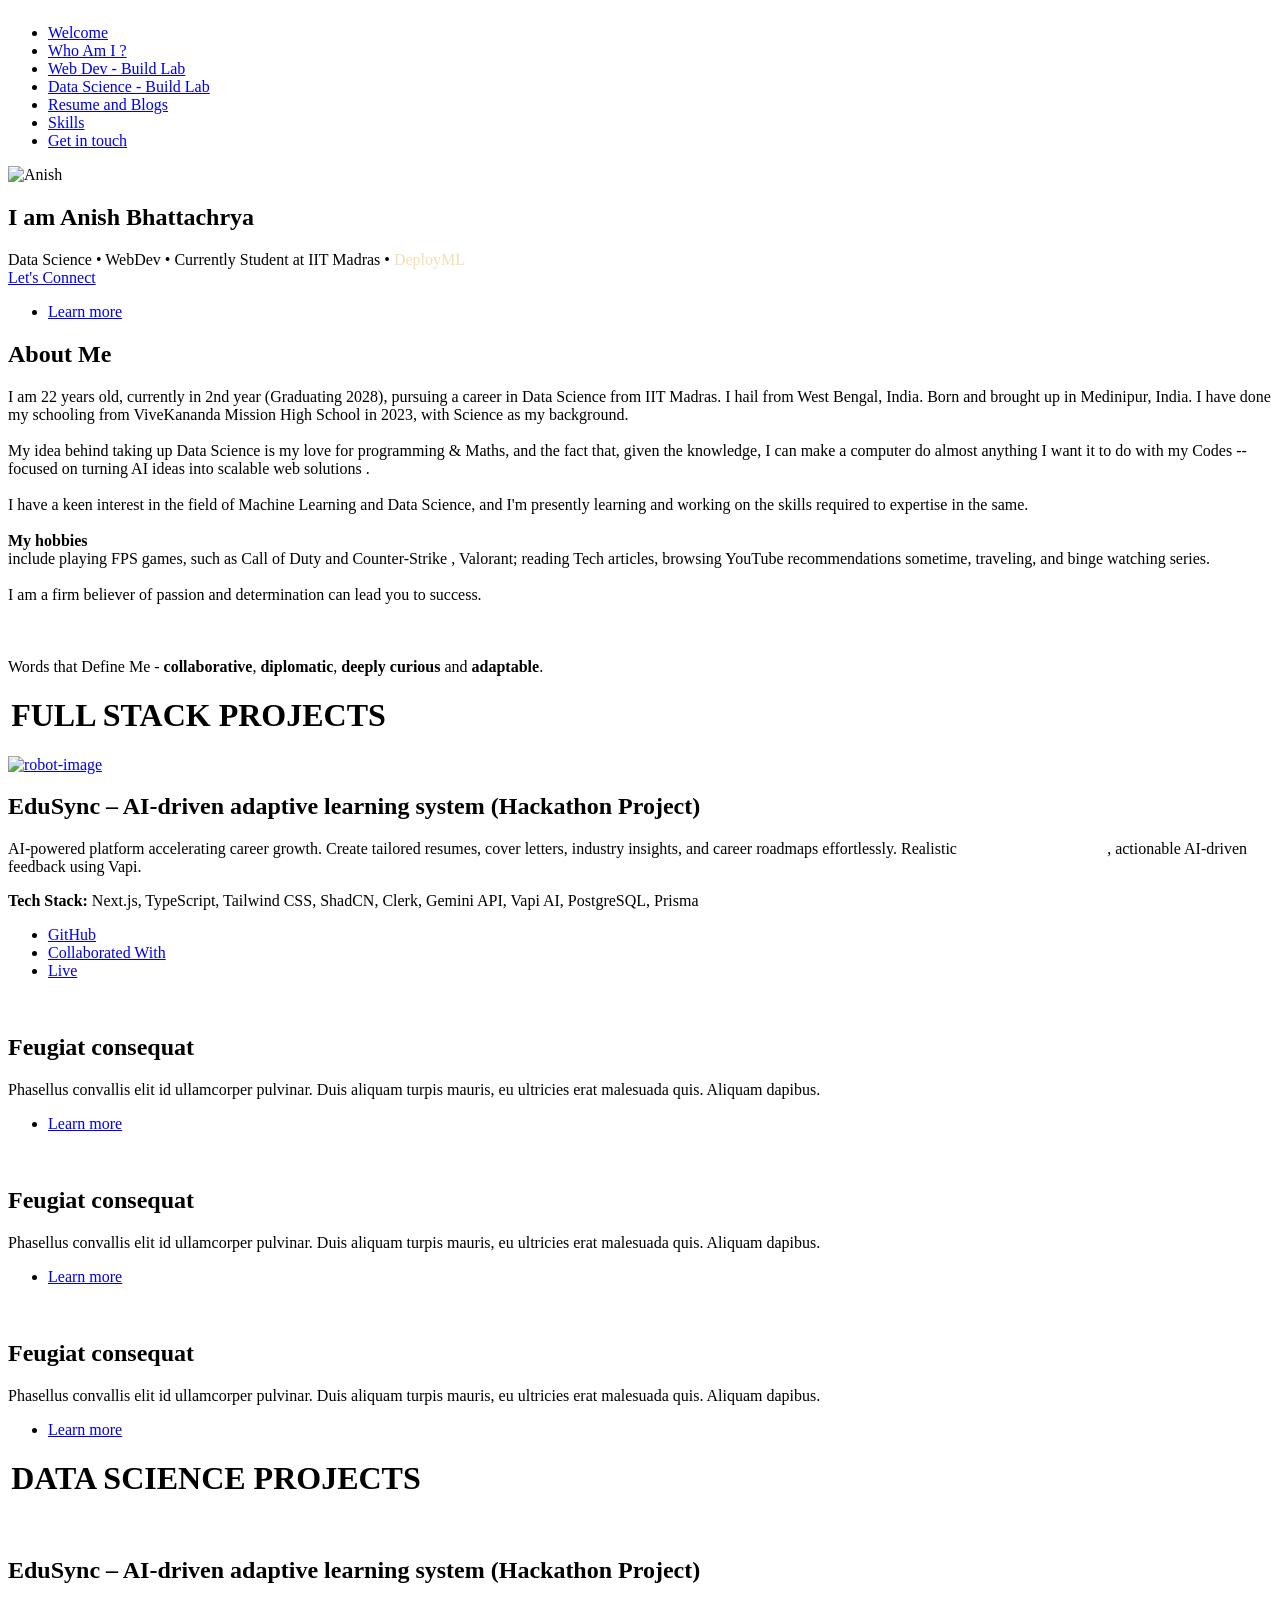
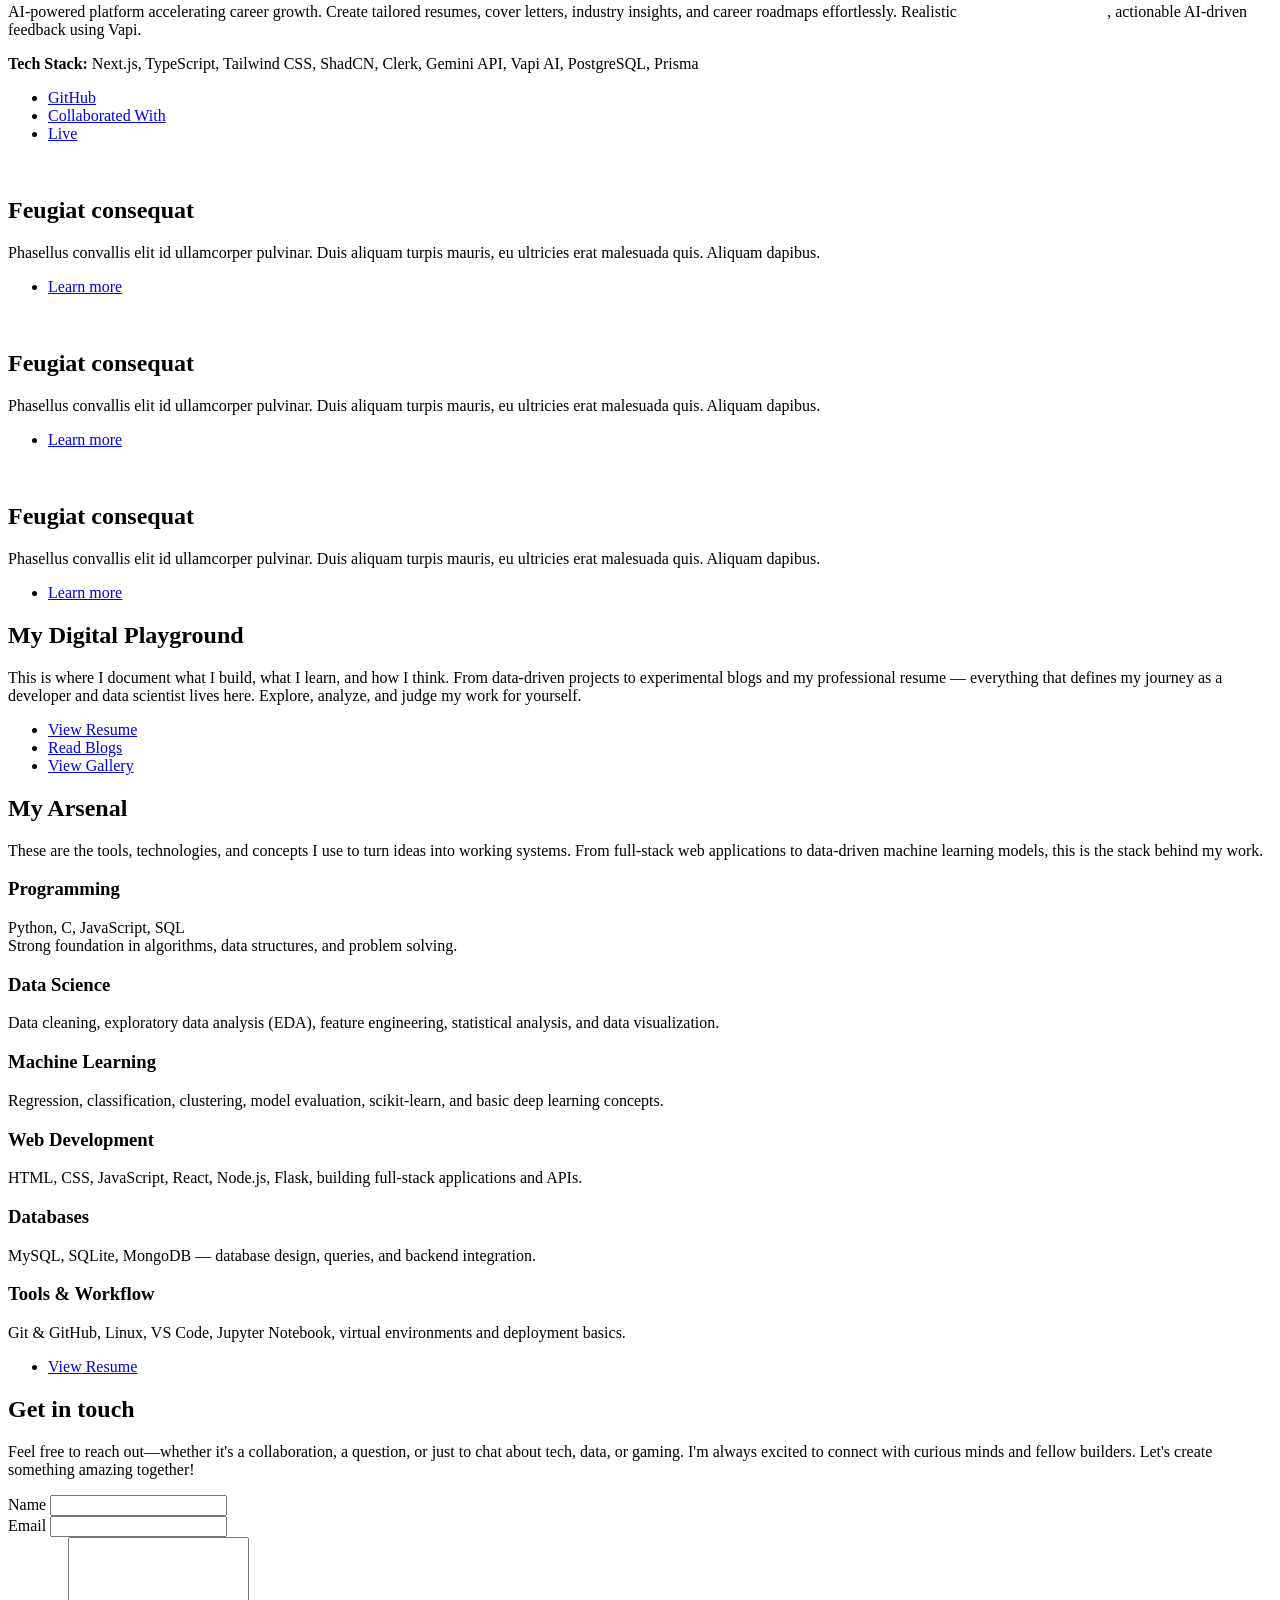
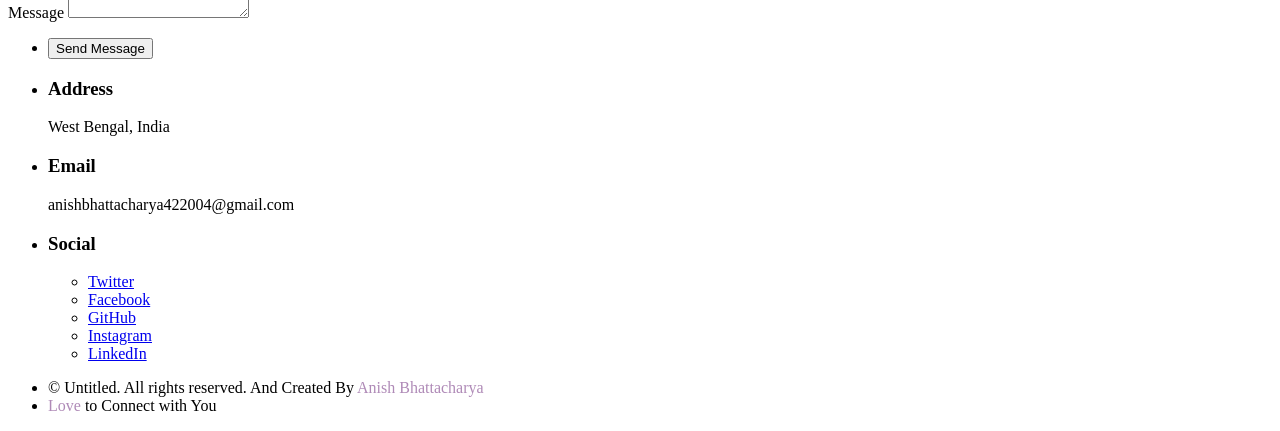
==== index.html @ 6df8732f "updatedGithubLink" ====
<!DOCTYPE html>
<html>
  <head>
    <title>Anish Bhattacharya</title>
    <link rel="icon" type="image/png" href="images/computer.png" />
    <meta charset="utf-8" />
    <meta
      name="viewport"
      content="width=device-width, initial-scale=1, user-scalable=no"
    />
    <link rel="stylesheet" href="assets/css/main.css" />
    <noscript
      ><link rel="stylesheet" href="assets/css/noscript.css"
    /></noscript>
  </head>
  <body class="is-preload">
    <!-- Sidebar -->
    <section id="sidebar">
      <div
        class="inner"
        style="overflow-y: scroll; scrollbar-width: none; overflow-x: hidden"
      >
        <nav>
          <ul>
            <li><a href="#intro">Welcome</a></li>
            <li><a href="#aboutme">Who Am I ?</a></li>
            <li><a href="#Projectweb">Web Dev - Build Lab</a></li>
            <li><a href="#Projectds">Data Science - Build Lab</a></li>
            <li><a href="#resumeandblogs">Resume and Blogs</a></li>
            <li><a href="#skills">Skills</a></li>
            <li><a href="#getintouch">Get in touch</a></li>
          </ul>
        </nav>
      </div>
    </section>

    <!-- Wrapper -->
    <div id="wrapper">
      <!-- Intro -->
      <section id="intro" class="wrapper style1 fullscreen fade-up">
        <div class="inner">
          <img
            src="./images/anish.jpg"
            alt="Anish"
            style="max-width: 300px; max-height: 300px; border-radius: 1%"
          />
          <h1>I am Anish Bhattachrya</h1>
          <p>
            Data Science • WebDev • Currently Student at IIT Madras •
            <span style="color: wheat">DeployML</span>
            <br />
            <a href="https://www.linkedin.com/in/anish-bhattacharya-422004-gtl/"
              >Let's Connect</a
            >
          </p>

          <ul class="actions">
            <li><a href="#aboutme" class="button scrolly">Learn more</a></li>
          </ul>
        </div>
      </section>

      <!-- About Me -->
      <section class="wrapper style4 fade-up" id="aboutme">
        <div class="inner">
          <h2>About Me</h2>
          <p>
            I am 22 years old, currently in 2nd year (Graduating 2028), pursuing
            a career in Data Science from IIT Madras. I hail from West Bengal,
            India. Born and brought up in Medinipur, India. I have done my
            schooling from ViveKananda Mission High School in 2023, with Science
            as my background.
            <br />
            <br />
            My idea behind taking up Data Science is my love for programming &
            Maths, and the fact that, given the knowledge, I can make a computer
            do almost anything I want it to do with my Codes -- focused on
            turning AI ideas into scalable web solutions .
            <br />
            <br />
            I have a keen interest in the field of Machine Learning and Data
            Science, and I'm presently learning and working on the skills
            required to expertise in the same.
            <br />
            <br />

            <span style="font-weight: bold">My hobbies</span>
            <br />
            include playing FPS games, such as Call of Duty and Counter-Strike ,
            Valorant; reading Tech articles, browsing YouTube recommendations
            sometime, traveling, and binge watching series.
            <br />
            <br />
            I am a firm believer of passion and determination can lead you to
            success.
            <br />
            <br />
            <br />
            <br />
            Words that Define Me -
            <span style="font-weight: bold">collaborative</span>,
            <span style="font-weight: bold">diplomatic</span>,
            <span style="font-weight: bold">deeply curious</span> and
            <span style="font-weight: bold">adaptable</span>.
          </p>
        </div>
      </section>

      <!-- Projectweb -->
      <h1 id="Projectweb" style="margin-left: 0.2rem;">FULL STACK PROJECTS</h1>
      <section class="wrapper style2 spotlights">
        <section>
          <a  href="https://edu-sync-dun.vercel.app" class="image" target="_blank"
            ><img
              src="./images/robot.png"
              alt="robot-image"
              data-position="center center"
          /></a>
          <div class="content">
            <div class="inner">
              <h2>
                EduSync – AI-driven adaptive learning system (Hackathon Project)
              </h2>

              <p>
                AI-powered platform accelerating career growth. Create tailored
                resumes, cover letters, industry insights, and career roadmaps
                effortlessly. Realistic
                <span style="font-style: italic; color: white"
                  >voice-based interviews</span
                >, actionable AI-driven feedback using Vapi.
              </p>

              <!-- Tech Stack -->
              <p>
                <strong>Tech Stack:</strong>
                Next.js, TypeScript, Tailwind CSS, ShadCN, Clerk, Gemini API,
                Vapi AI, PostgreSQL, Prisma
              </p>

              <ul class="actions">
                <li>
                  <a
                    href="https://github.com/ANISH-422004/EduSync"
                    class="button"
                    >GitHub</a
                  >
                </li>
                <li>
                  <a href="https://github.com/Yashraj8959" class="button"
                    >Collaborated With</a
                  >
                </li>
                <li>
                  <a href="https://edu-sync-dun.vercel.app" class="button"
                    >Live</a
                  >
                </li>
              </ul>
            </div>
          </div>
        </section>

        <section>
          <a href="#" class="image"
            ><img src="images/pic02.jpg" alt="" data-position="top center"
          /></a>
          <div class="content">
            <div class="inner">
              <h2>Feugiat consequat</h2>
              <p>
                Phasellus convallis elit id ullamcorper pulvinar. Duis aliquam
                turpis mauris, eu ultricies erat malesuada quis. Aliquam
                dapibus.
              </p>
              <ul class="actions">
                <li><a href="generic.html" class="button">Learn more</a></li>
              </ul>
            </div>
          </div>
        </section>

        <section>
          <a href="#" class="image"
            ><img src="images/pic04.jpg" alt="" data-position="top center"
          /></a>
          <div class="content">
            <div class="inner">
              <h2>Feugiat consequat</h2>
              <p>
                Phasellus convallis elit id ullamcorper pulvinar. Duis aliquam
                turpis mauris, eu ultricies erat malesuada quis. Aliquam
                dapibus.
              </p>
              <ul class="actions">
                <li><a href="generic.html" class="button">Learn more</a></li>
              </ul>
            </div>
          </div>
        </section>

        <section>
          <a href="#" class="image"
            ><img src="images/pic02.jpg" alt="" data-position="top center"
          /></a>
          <div class="content">
            <div class="inner">
              <h2>Feugiat consequat</h2>
              <p>
                Phasellus convallis elit id ullamcorper pulvinar. Duis aliquam
                turpis mauris, eu ultricies erat malesuada quis. Aliquam
                dapibus.
              </p>
              <ul class="actions">
                <li><a href="generic.html" class="button">Learn more</a></li>
              </ul>
            </div>
          </div>
        </section>
      </section>

      <!-- Projectds -->
      <h1 id="Projectds" style="margin-left: 0.2rem;">DATA SCIENCE PROJECTS</h1>
      <section class="wrapper style2 spotlights">
        <section>
          <a href="#" class="image"
            ><img src="./images/pic05.jpg" alt="" data-position="center center"
          /></a>
          <div class="content">
            <div class="inner">
              <h2>
                EduSync – AI-driven adaptive learning system (Hackathon Project)
              </h2>

              <p>
                AI-powered platform accelerating career growth. Create tailored
                resumes, cover letters, industry insights, and career roadmaps
                effortlessly. Realistic
                <span style="font-style: italic; color: white"
                  >voice-based interviews</span
                >, actionable AI-driven feedback using Vapi.
              </p>

              <!-- Tech Stack -->
              <p>
                <strong>Tech Stack:</strong>
                Next.js, TypeScript, Tailwind CSS, ShadCN, Clerk, Gemini API,
                Vapi AI, PostgreSQL, Prisma
              </p>

              <ul class="actions">
                <li>
                  <a
                    href="https://github.com/23f2005522/EduSync"
                    class="button"
                    >GitHub</a
                  >
                </li>
                <li>
                  <a href="https://github.com/Yashraj8959" class="button"
                    >Collaborated With</a
                  >
                </li>
                <li>
                  <a href="https://edu-sync-dun.vercel.app" class="button"
                    >Live</a
                  >
                </li>
              </ul>
            </div>
          </div>
        </section>

        <section>
          <a href="#" class="image"
            ><img src="images/pic02.jpg" alt="" data-position="top center"
          /></a>
          <div class="content">
            <div class="inner">
              <h2>Feugiat consequat</h2>
              <p>
                Phasellus convallis elit id ullamcorper pulvinar. Duis aliquam
                turpis mauris, eu ultricies erat malesuada quis. Aliquam
                dapibus.
              </p>
              <ul class="actions">
                <li><a href="generic.html" class="button">Learn more</a></li>
              </ul>
            </div>
          </div>
        </section>

        <section>
          <a href="#" class="image"
            ><img src="images/pic04.jpg" alt="" data-position="top center"
          /></a>
          <div class="content">
            <div class="inner">
              <h2>Feugiat consequat</h2>
              <p>
                Phasellus convallis elit id ullamcorper pulvinar. Duis aliquam
                turpis mauris, eu ultricies erat malesuada quis. Aliquam
                dapibus.
              </p>
              <ul class="actions">
                <li><a href="generic.html" class="button">Learn more</a></li>
              </ul>
            </div>
          </div>
        </section>

        <section>
          <a href="#" class="image"
            ><img src="images/pic04.jpg" alt="" data-position="top center"
          /></a>
          <div class="content">
            <div class="inner">
              <h2>Feugiat consequat</h2>
              <p>
                Phasellus convallis elit id ullamcorper pulvinar. Duis aliquam
                turpis mauris, eu ultricies erat malesuada quis. Aliquam
                dapibus.
              </p>
              <ul class="actions">
                <li><a href="generic.html" class="button">Learn more</a></li>
              </ul>
            </div>
          </div>
        </section>
      </section>

      <!-- section to Blogs and resume and gallery -->
      <section id="resumeandblogs" class="wrapper style5 fade-up">
        <div class="inner">
          <h2>My Digital Playground</h2>
          <p>
            This is where I document what I build, what I learn, and how I
            think. From data-driven projects to experimental blogs and my
            professional resume — everything that defines my journey as a
            developer and data scientist lives here. Explore, analyze, and judge
            my work for yourself.
          </p>

          <ul class="actions">
            <li>
              <a href="resume.html" class="button primary">View Resume</a>
            </li>
            <li><a href="blogs.html" class="button">Read Blogs</a></li>
            <li>
              <a href="gallery.html" class="button">View Gallery</a>
            </li>
          </ul>
        </div>
      </section>

      <!-- skills -->
      <section id="skills" class="wrapper style3 fade-up">
        <div class="inner">
          <h2>My Arsenal</h2>
          <p>
            These are the tools, technologies, and concepts I use to turn ideas
            into working systems. From full-stack web applications to
            data-driven machine learning models, this is the stack behind my
            work.
          </p>

          <div class="features">
            <!-- Programming -->
            <section>
              <span class="icon solid major fa-code"></span>
              <h3>Programming</h3>
              <p>
                Python, C, JavaScript, SQL<br />
                Strong foundation in algorithms, data structures, and problem
                solving.
              </p>
            </section>

            <!-- Data Science -->
            <section>
              <span class="icon solid major fa-chart-line"></span>
              <h3>Data Science</h3>
              <p>
                Data cleaning, exploratory data analysis (EDA), feature
                engineering, statistical analysis, and data visualization.
              </p>
            </section>

            <!-- Machine Learning -->
            <section>
              <span class="icon solid major fa-brain"></span>
              <h3>Machine Learning</h3>
              <p>
                Regression, classification, clustering, model evaluation,
                scikit-learn, and basic deep learning concepts.
              </p>
            </section>

            <!-- Web Development -->
            <section>
              <span class="icon solid major fa-desktop"></span>
              <h3>Web Development</h3>
              <p>
                HTML, CSS, JavaScript, React, Node.js, Flask, building
                full-stack applications and APIs.
              </p>
            </section>

            <!-- Databases -->
            <section>
              <span class="icon solid major fa-database"></span>
              <h3>Databases</h3>
              <p>
                MySQL, SQLite, MongoDB — database design, queries, and backend
                integration.
              </p>
            </section>

            <!-- Tools -->
            <section>
              <span class="icon solid major fa-cogs"></span>
              <h3>Tools & Workflow</h3>
              <p>
                Git & GitHub, Linux, VS Code, Jupyter Notebook, virtual
                environments and deployment basics.
              </p>
            </section>
          </div>

          <ul class="actions">
            <li>
              <a href="resume.html" class="button primary">View Resume</a>
            </li>
          </ul>
        </div>
      </section>

      <!-- Get in Touch -->
      <section id="getintouch" class="wrapper style1 fade-up">
        <div class="inner">
          <h2>Get in touch</h2>
          <p>
            Feel free to reach out—whether it's a collaboration, a question, or
            just to chat about tech, data, or gaming. I'm always excited to
            connect with curious minds and fellow builders. Let's create
            something amazing together!
          </p>
          <div class="split style1">
            <section>
              <form action="https://formspree.io/f/mqeeayej" method="POST">
                <div class="fields">
                  <div class="field half">
                    <label for="name">Name</label>
                    <input type="text" name="name" id="name" required />
                  </div>

                  <div class="field half">
                    <label for="email">Email</label>
                    <input type="email" name="email" id="email" required />
                  </div>

                  <div class="field">
                    <label for="message">Message</label>
                    <textarea
                      name="message"
                      id="message"
                      rows="5"
                      required
                    ></textarea>
                  </div>
                </div>

                <ul class="actions">
                  <li>
                    <button type="submit" class="button submit">
                      Send Message
                    </button>
                  </li>
                </ul>
              </form>
            </section>

            <section>
              <ul class="contact">
                <li>
                  <h3>Address</h3>
                  <span>West Bengal, India<br /></span>
                </li>
                <li>
                  <h3>Email</h3>
                  <span>anishbhattacharya422004@gmail.com</span>
                </li>
                <li>
                  <h3>Social</h3>
                  <ul class="icons">
                    <li>
                      <a
                        target="_blank"
                        href="https://x.com/AnishGTL"
                        class="icon brands fa-twitter"
                        ><span class="label">Twitter</span></a
                      >
                    </li>
                    <li>
                      <a
                        target="_blank"
                        href="https://www.facebook.com/profile.php?id=61569519384168"
                        class="icon brands fa-facebook-f"
                        ><span class="label">Facebook</span></a
                      >
                    </li>
                    <li>
                      <a
                        target="_blank"
                        href="https://github.com/23f2005522/"
                        class="icon brands fa-github"
                        ><span class="label">GitHub</span></a
                      >
                    </li>
                    <li>
                      <a
                        target="_blank"
                        href="https://www.instagram.com/anishbhattacharya422004"
                        class="icon brands fa-instagram"
                        ><span class="label">Instagram</span></a
                      >
                    </li>
                    <li>
                      <a
                        target="_blank"
                        href="https://www.linkedin.com/in/anish-bhattacharya-422004-gtl/"
                        class="icon brands fa-linkedin-in"
                        ><span class="label">LinkedIn</span></a
                      >
                    </li>
                  </ul>
                </li>
              </ul>
            </section>
          </div>
        </div>
      </section>
    </div>

    <!-- Footer -->
    <footer id="footer" class="wrapper style1-alt">
      <div class="inner">
        <ul class="menu">
          <li>
            &copy; Untitled. All rights reserved. And Created By
            <span style="color: rgb(175, 138, 183)">Anish Bhattacharya</span>
          </li>
          <li>
            <span style="color: rgb(175, 138, 183)">Love</span> to Connect with
            You
          </li>
        </ul>
      </div>
    </footer>

    <!-- Scripts -->
    <script src="assets/js/jquery.min.js"></script>
    <script src="assets/js/jquery.scrollex.min.js"></script>
    <script src="assets/js/jquery.scrolly.min.js"></script>
    <script src="assets/js/browser.min.js"></script>
    <script src="assets/js/breakpoints.min.js"></script>
    <script src="assets/js/util.js"></script>
    <script src="assets/js/main.js"></script>
  </body>
</html>
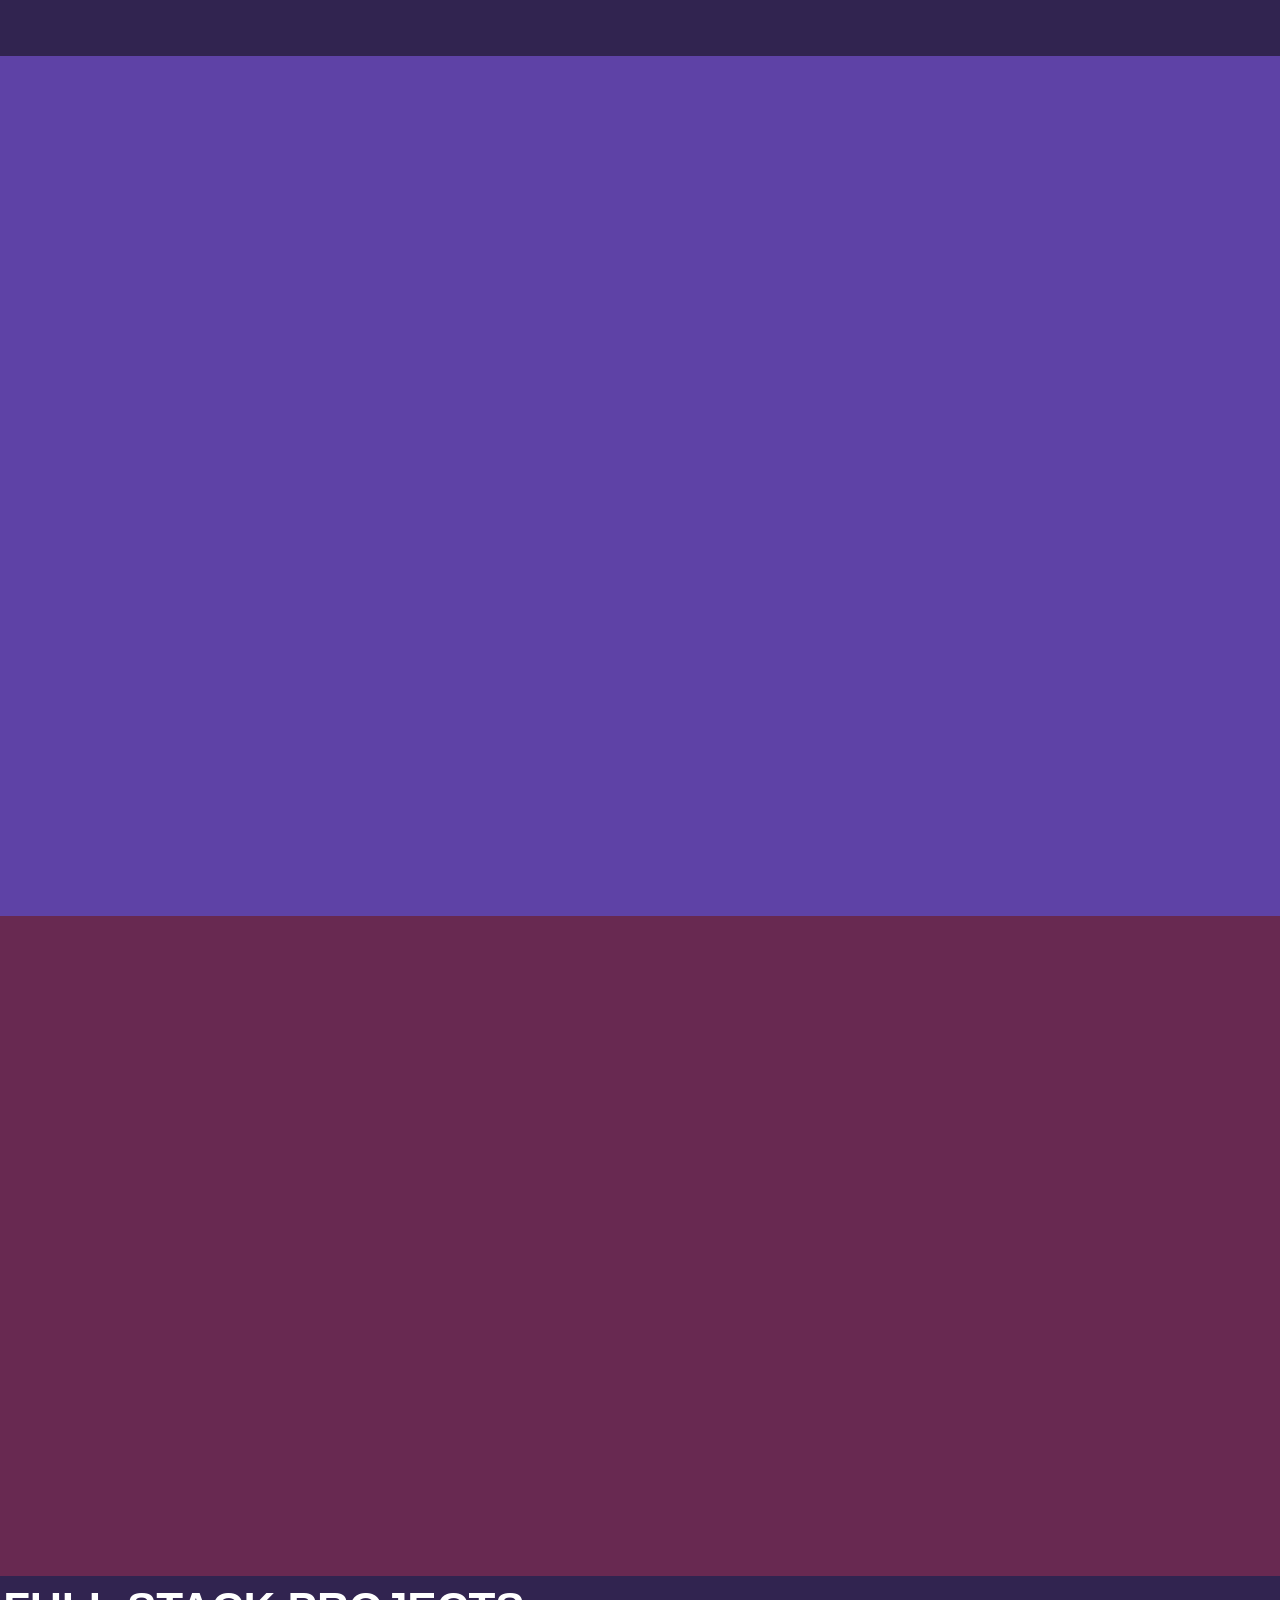
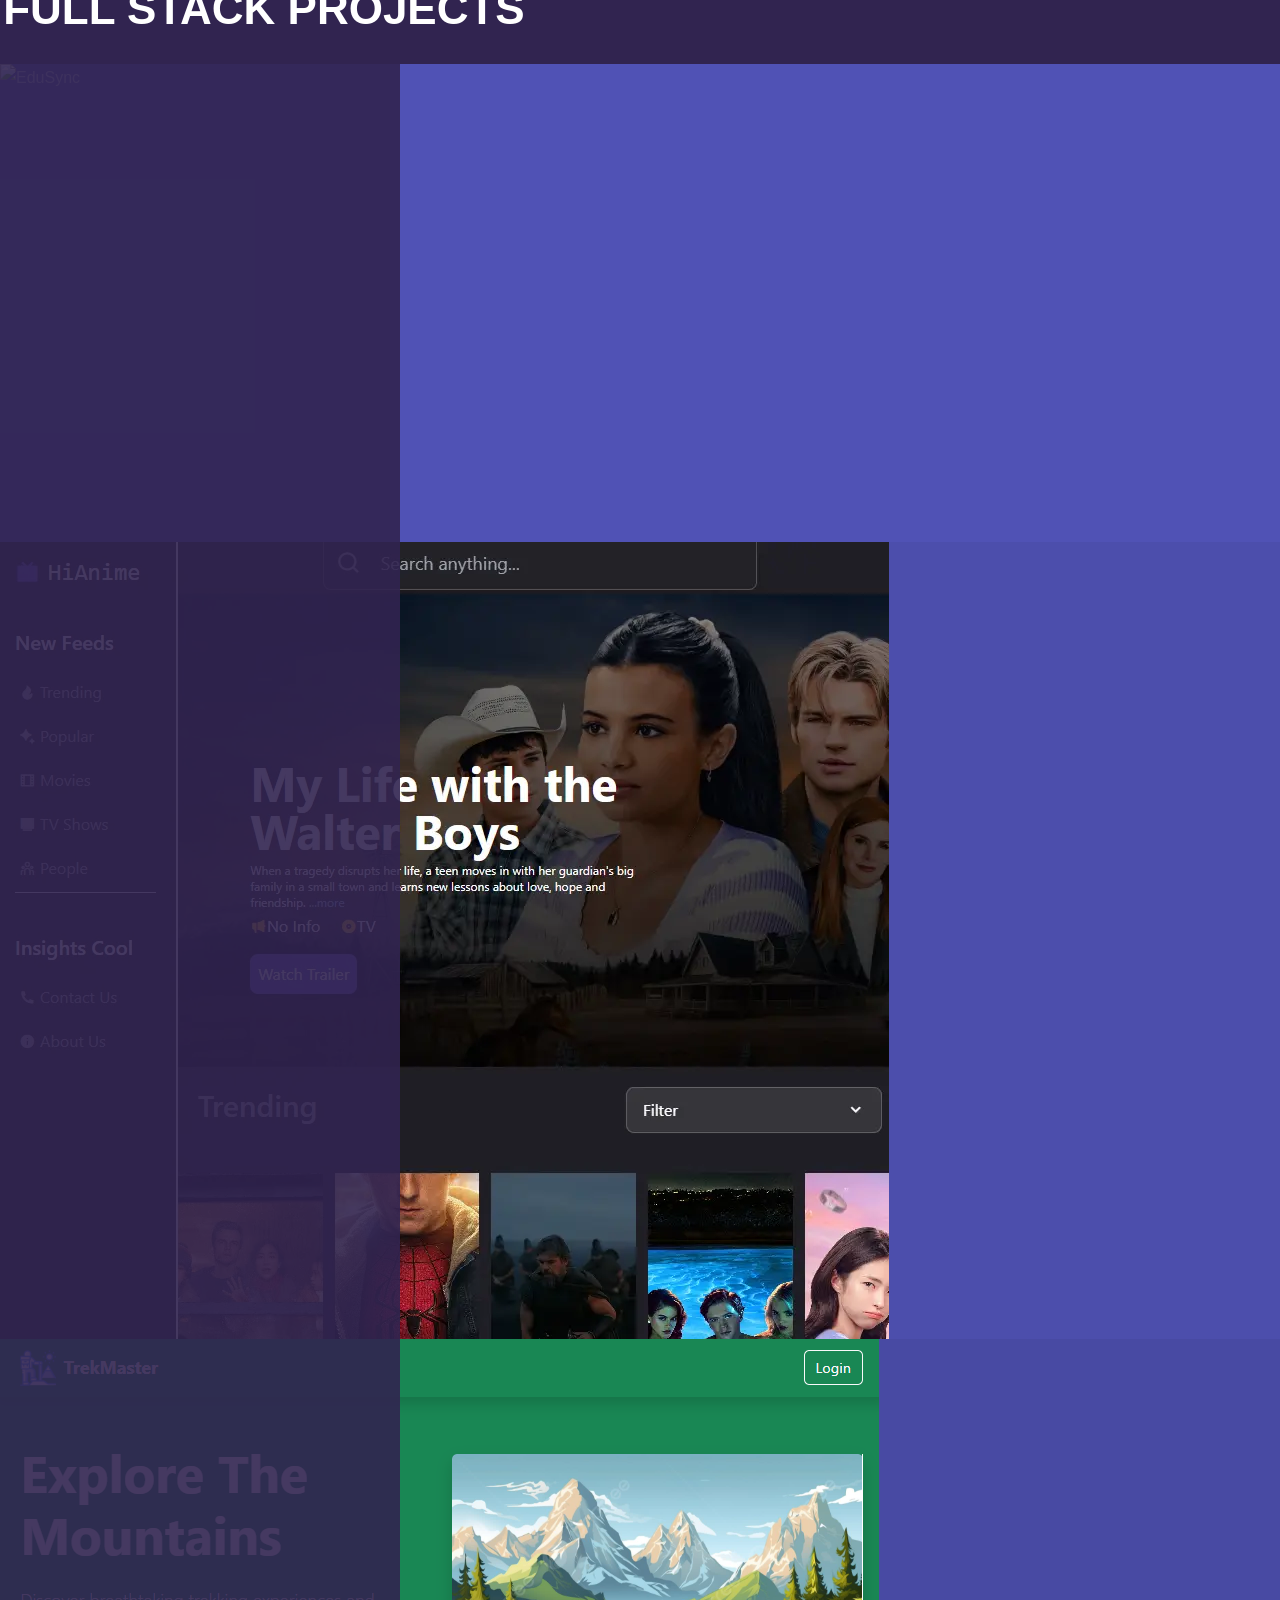
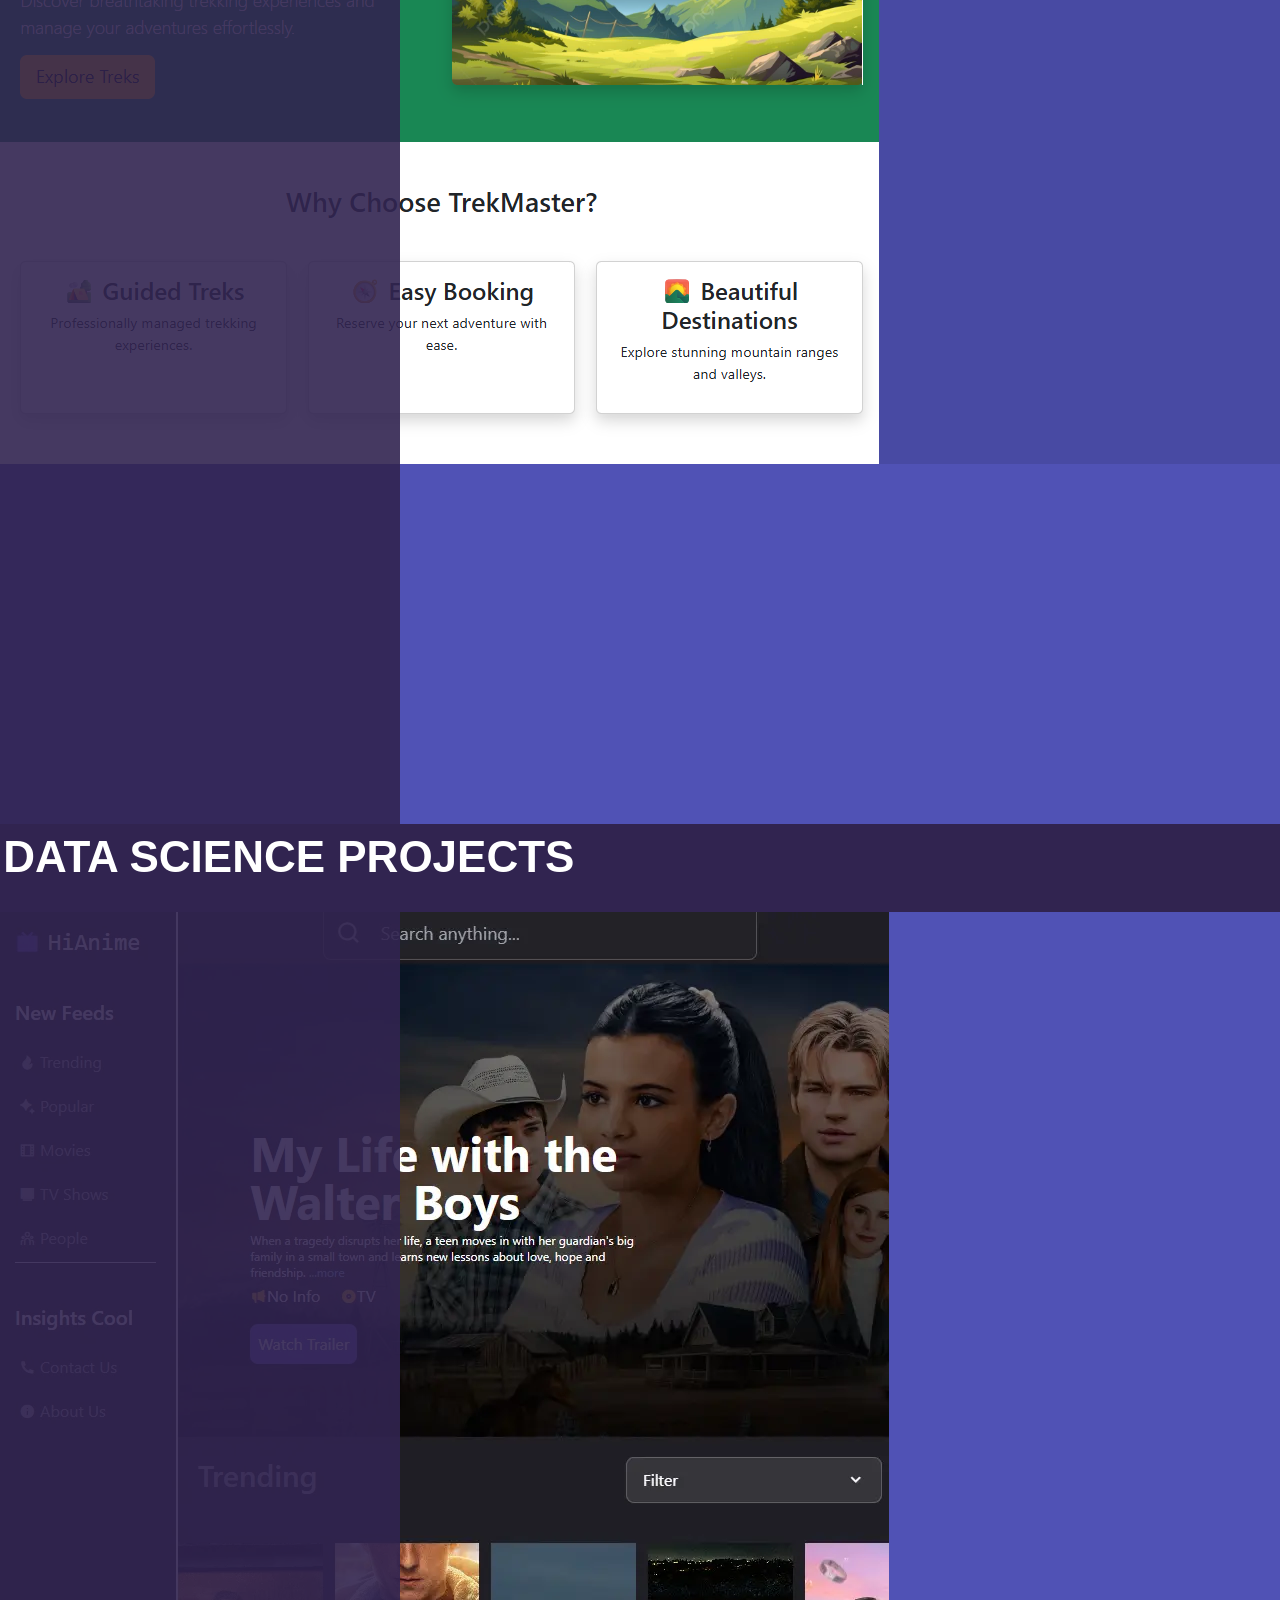
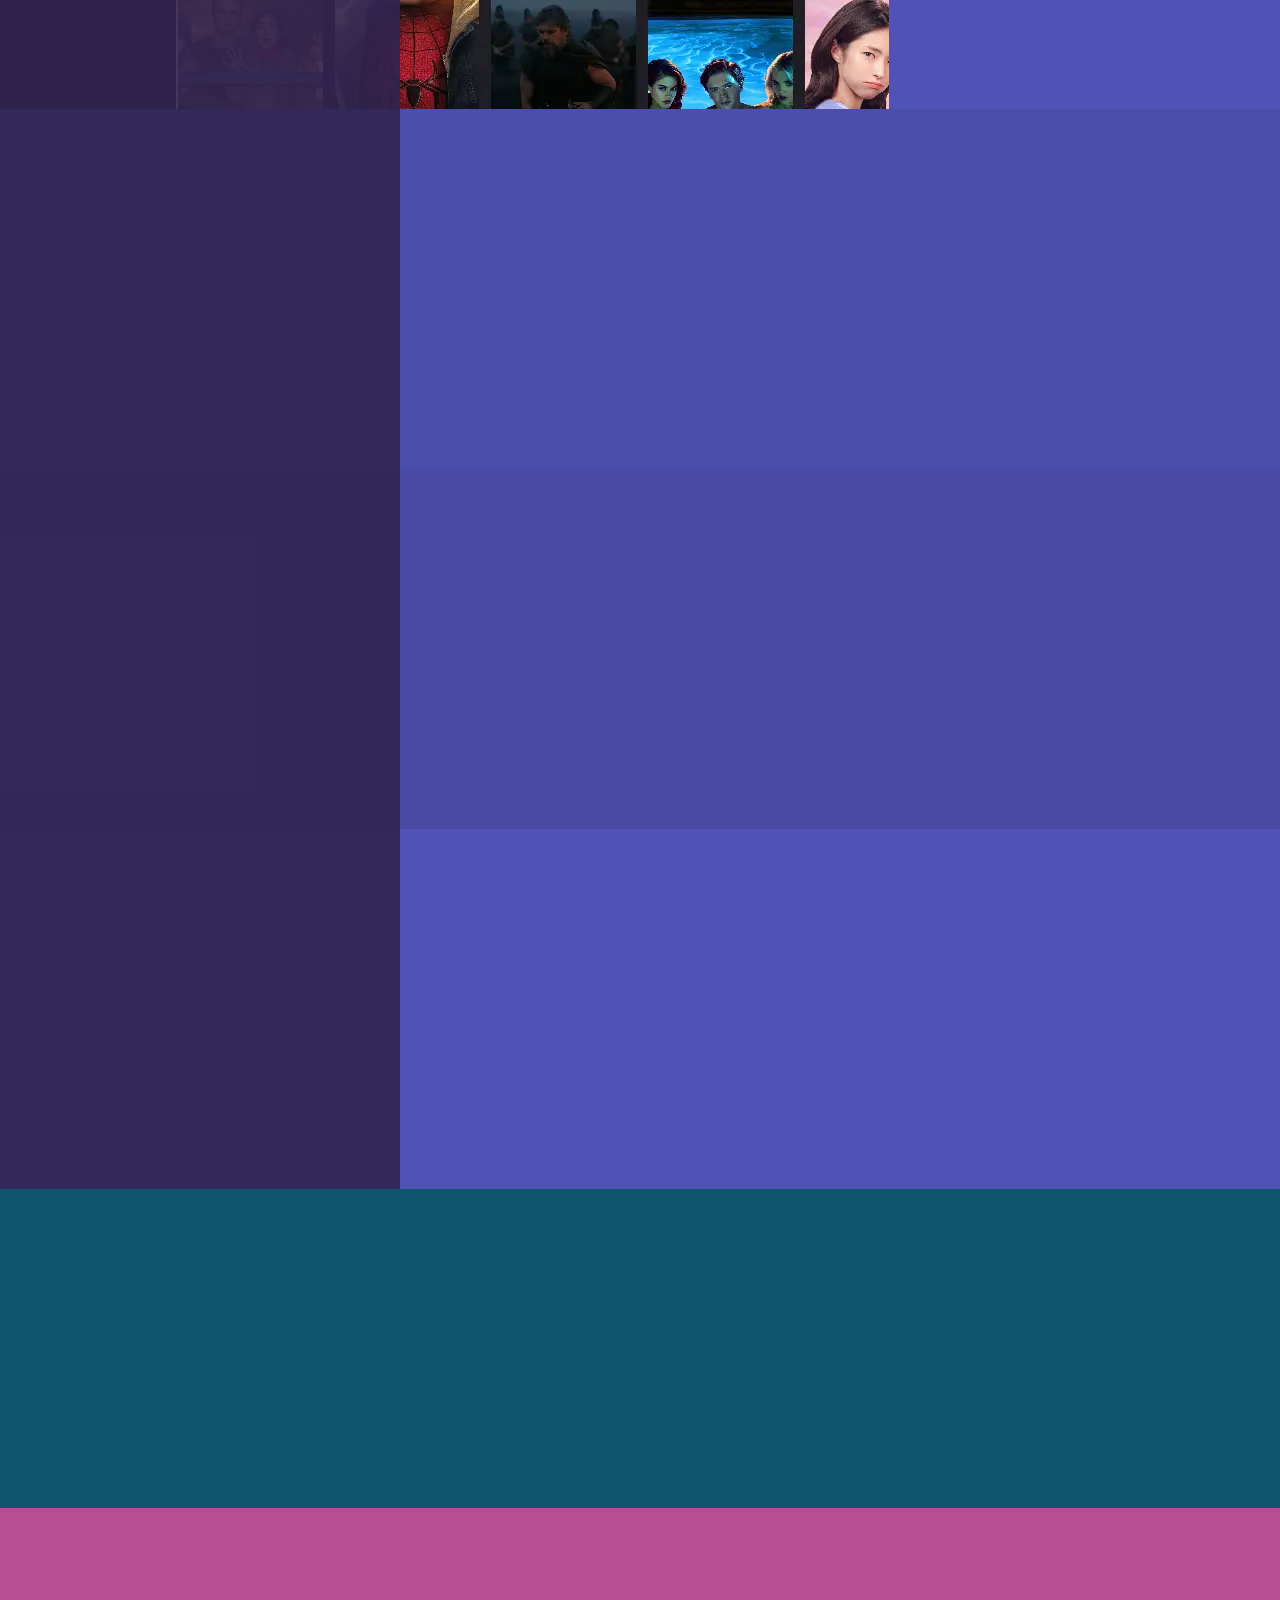
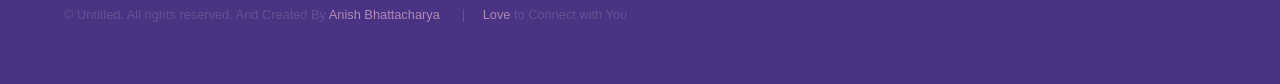
==== commit f0a658c3: "Added new content to gallery section, including a new project highlight for Sheriyans - KODR Bootcam" ====
--- a/index.html
+++ b/index.html
@@ -1,570 +1,541 @@
 <!DOCTYPE html>
 <html>
-  <head>
-    <title>Anish Bhattacharya</title>
-    <link rel="icon" type="image/png" href="images/computer.png" />
-    <meta charset="utf-8" />
-    <meta
-      name="viewport"
-      content="width=device-width, initial-scale=1, user-scalable=no"
-    />
-    <link rel="stylesheet" href="assets/css/main.css" />
-    <noscript
-      ><link rel="stylesheet" href="assets/css/noscript.css"
-    /></noscript>
-  </head>
-  <body class="is-preload">
-    <!-- Sidebar -->
-    <section id="sidebar">
-      <div
-        class="inner"
-        style="overflow-y: scroll; scrollbar-width: none; overflow-x: hidden"
-      >
-        <nav>
-          <ul>
-            <li><a href="#intro">Welcome</a></li>
-            <li><a href="#aboutme">Who Am I ?</a></li>
-            <li><a href="#Projectweb">Web Dev - Build Lab</a></li>
-            <li><a href="#Projectds">Data Science - Build Lab</a></li>
-            <li><a href="#resumeandblogs">Resume and Blogs</a></li>
-            <li><a href="#skills">Skills</a></li>
-            <li><a href="#getintouch">Get in touch</a></li>
-          </ul>
-        </nav>
+
+<head>
+  <title>Anish Bhattacharya</title>
+  <link rel="icon" type="image/png" href="images/computer.png" />
+  <meta charset="utf-8" />
+  <meta name="viewport" content="width=device-width, initial-scale=1, user-scalable=no" />
+  <link rel="stylesheet" href="assets/css/main.css" />
+  <noscript>
+    <link rel="stylesheet" href="assets/css/noscript.css" />
+  </noscript>
+</head>
+
+<body class="is-preload">
+  <!-- Sidebar -->
+  <section id="sidebar">
+    <div class="inner" style="overflow-y: scroll; scrollbar-width: none; overflow-x: hidden">
+      <nav>
+        <ul>
+          <li><a href="#intro">Welcome</a></li>
+          <li><a href="#aboutme">Who Am I ?</a></li>
+          <li><a href="#Projectweb">Web Dev - Build Lab</a></li>
+          <li><a href="#Projectds">Data Science - Build Lab</a></li>
+          <li><a href="#resumeandblogs">Resume and Blogs</a></li>
+          <li><a href="#skills">Skills</a></li>
+          <li><a href="#getintouch">Get in touch</a></li>
+        </ul>
+      </nav>
+    </div>
+  </section>
+
+  <!-- Wrapper -->
+  <div id="wrapper">
+    <!-- Intro -->
+    <section id="intro" class="wrapper style1 fullscreen fade-up">
+      <div class="inner">
+        <img src="./images/anish.jpg" alt="Anish" style="max-width: 300px; max-height: 300px; border-radius: 1%" />
+        <h1>I am Anish Bhattachrya</h1>
+        <p>
+          Data Science • WebDev • Currently Student at IIT Madras •
+          <span style="color: wheat">DeployML</span>
+          <br />
+          <a href="https://www.linkedin.com/in/anish-bhattacharya-422004-gtl/">Let's Connect</a>
+        </p>
+
+        <ul class="actions">
+          <li><a href="#aboutme" class="button scrolly">Learn more</a></li>
+        </ul>
       </div>
     </section>
 
-    <!-- Wrapper -->
-    <div id="wrapper">
-      <!-- Intro -->
-      <section id="intro" class="wrapper style1 fullscreen fade-up">
-        <div class="inner">
-          <img
-            src="./images/anish.jpg"
-            alt="Anish"
-            style="max-width: 300px; max-height: 300px; border-radius: 1%"
-          />
-          <h1>I am Anish Bhattachrya</h1>
-          <p>
-            Data Science • WebDev • Currently Student at IIT Madras •
-            <span style="color: wheat">DeployML</span>
-            <br />
-            <a href="https://www.linkedin.com/in/anish-bhattacharya-422004-gtl/"
-              >Let's Connect</a
-            >
-          </p>
-
-          <ul class="actions">
-            <li><a href="#aboutme" class="button scrolly">Learn more</a></li>
-          </ul>
-        </div>
-      </section>
-
-      <!-- About Me -->
-      <section class="wrapper style4 fade-up" id="aboutme">
-        <div class="inner">
-          <h2>About Me</h2>
-          <p>
-            I am 22 years old, currently in 2nd year (Graduating 2028), pursuing
-            a career in Data Science from IIT Madras. I hail from West Bengal,
-            India. Born and brought up in Medinipur, India. I have done my
-            schooling from ViveKananda Mission High School in 2023, with Science
-            as my background.
-            <br />
-            <br />
-            My idea behind taking up Data Science is my love for programming &
-            Maths, and the fact that, given the knowledge, I can make a computer
-            do almost anything I want it to do with my Codes -- focused on
-            turning AI ideas into scalable web solutions .
-            <br />
-            <br />
-            I have a keen interest in the field of Machine Learning and Data
-            Science, and I'm presently learning and working on the skills
-            required to expertise in the same.
-            <br />
-            <br />
-
-            <span style="font-weight: bold">My hobbies</span>
-            <br />
-            include playing FPS games, such as Call of Duty and Counter-Strike ,
-            Valorant; reading Tech articles, browsing YouTube recommendations
-            sometime, traveling, and binge watching series.
-            <br />
-            <br />
-            I am a firm believer of passion and determination can lead you to
-            success.
-            <br />
-            <br />
-            <br />
-            <br />
-            Words that Define Me -
-            <span style="font-weight: bold">collaborative</span>,
-            <span style="font-weight: bold">diplomatic</span>,
-            <span style="font-weight: bold">deeply curious</span> and
-            <span style="font-weight: bold">adaptable</span>.
-          </p>
-        </div>
-      </section>
-
-      <!-- Projectweb -->
-      <h1 id="Projectweb" style="margin-left: 0.2rem;">FULL STACK PROJECTS</h1>
-      <section class="wrapper style2 spotlights">
-        <section>
-          <a  href="https://edu-sync-dun.vercel.app" class="image" target="_blank"
-            ><img
-              src="./images/robot.png"
-              alt="robot-image"
-              data-position="center center"
-          /></a>
-          <div class="content">
-            <div class="inner">
-              <h2>
-                EduSync – AI-driven adaptive learning system (Hackathon Project)
-              </h2>
-
-              <p>
-                AI-powered platform accelerating career growth. Create tailored
-                resumes, cover letters, industry insights, and career roadmaps
-                effortlessly. Realistic
-                <span style="font-style: italic; color: white"
-                  >voice-based interviews</span
-                >, actionable AI-driven feedback using Vapi.
-              </p>
-
-              <!-- Tech Stack -->
-              <p>
-                <strong>Tech Stack:</strong>
-                Next.js, TypeScript, Tailwind CSS, ShadCN, Clerk, Gemini API,
-                Vapi AI, PostgreSQL, Prisma
-              </p>
-
-              <ul class="actions">
-                <li>
-                  <a
-                    href="https://github.com/ANISH-422004/EduSync"
-                    class="button"
-                    >GitHub</a
-                  >
-                </li>
-                <li>
-                  <a href="https://github.com/Yashraj8959" class="button"
-                    >Collaborated With</a
-                  >
-                </li>
-                <li>
-                  <a href="https://edu-sync-dun.vercel.app" class="button"
-                    >Live</a
-                  >
-                </li>
-              </ul>
-            </div>
-          </div>
-        </section>
-
-        <section>
-          <a href="#" class="image"
-            ><img src="images/pic02.jpg" alt="" data-position="top center"
-          /></a>
-          <div class="content">
-            <div class="inner">
-              <h2>Feugiat consequat</h2>
-              <p>
-                Phasellus convallis elit id ullamcorper pulvinar. Duis aliquam
-                turpis mauris, eu ultricies erat malesuada quis. Aliquam
-                dapibus.
-              </p>
-              <ul class="actions">
-                <li><a href="generic.html" class="button">Learn more</a></li>
-              </ul>
-            </div>
-          </div>
-        </section>
-
-        <section>
-          <a href="#" class="image"
-            ><img src="images/pic04.jpg" alt="" data-position="top center"
-          /></a>
-          <div class="content">
-            <div class="inner">
-              <h2>Feugiat consequat</h2>
-              <p>
-                Phasellus convallis elit id ullamcorper pulvinar. Duis aliquam
-                turpis mauris, eu ultricies erat malesuada quis. Aliquam
-                dapibus.
-              </p>
-              <ul class="actions">
-                <li><a href="generic.html" class="button">Learn more</a></li>
-              </ul>
-            </div>
-          </div>
-        </section>
-
-        <section>
-          <a href="#" class="image"
-            ><img src="images/pic02.jpg" alt="" data-position="top center"
-          /></a>
-          <div class="content">
-            <div class="inner">
-              <h2>Feugiat consequat</h2>
-              <p>
-                Phasellus convallis elit id ullamcorper pulvinar. Duis aliquam
-                turpis mauris, eu ultricies erat malesuada quis. Aliquam
-                dapibus.
-              </p>
-              <ul class="actions">
-                <li><a href="generic.html" class="button">Learn more</a></li>
-              </ul>
-            </div>
-          </div>
-        </section>
-      </section>
-
-      <!-- Projectds -->
-      <h1 id="Projectds" style="margin-left: 0.2rem;">DATA SCIENCE PROJECTS</h1>
-      <section class="wrapper style2 spotlights">
-        <section>
-          <a href="#" class="image"
-            ><img src="./images/pic05.jpg" alt="" data-position="center center"
-          /></a>
-          <div class="content">
-            <div class="inner">
-              <h2>
-                EduSync – AI-driven adaptive learning system (Hackathon Project)
-              </h2>
-
-              <p>
-                AI-powered platform accelerating career growth. Create tailored
-                resumes, cover letters, industry insights, and career roadmaps
-                effortlessly. Realistic
-                <span style="font-style: italic; color: white"
-                  >voice-based interviews</span
-                >, actionable AI-driven feedback using Vapi.
-              </p>
-
-              <!-- Tech Stack -->
-              <p>
-                <strong>Tech Stack:</strong>
-                Next.js, TypeScript, Tailwind CSS, ShadCN, Clerk, Gemini API,
-                Vapi AI, PostgreSQL, Prisma
-              </p>
-
-              <ul class="actions">
-                <li>
-                  <a
-                    href="https://github.com/23f2005522/EduSync"
-                    class="button"
-                    >GitHub</a
-                  >
-                </li>
-                <li>
-                  <a href="https://github.com/Yashraj8959" class="button"
-                    >Collaborated With</a
-                  >
-                </li>
-                <li>
-                  <a href="https://edu-sync-dun.vercel.app" class="button"
-                    >Live</a
-                  >
-                </li>
-              </ul>
-            </div>
-          </div>
-        </section>
-
-        <section>
-          <a href="#" class="image"
-            ><img src="images/pic02.jpg" alt="" data-position="top center"
-          /></a>
-          <div class="content">
-            <div class="inner">
-              <h2>Feugiat consequat</h2>
-              <p>
-                Phasellus convallis elit id ullamcorper pulvinar. Duis aliquam
-                turpis mauris, eu ultricies erat malesuada quis. Aliquam
-                dapibus.
-              </p>
-              <ul class="actions">
-                <li><a href="generic.html" class="button">Learn more</a></li>
-              </ul>
-            </div>
-          </div>
-        </section>
-
-        <section>
-          <a href="#" class="image"
-            ><img src="images/pic04.jpg" alt="" data-position="top center"
-          /></a>
-          <div class="content">
-            <div class="inner">
-              <h2>Feugiat consequat</h2>
-              <p>
-                Phasellus convallis elit id ullamcorper pulvinar. Duis aliquam
-                turpis mauris, eu ultricies erat malesuada quis. Aliquam
-                dapibus.
-              </p>
-              <ul class="actions">
-                <li><a href="generic.html" class="button">Learn more</a></li>
-              </ul>
-            </div>
-          </div>
-        </section>
-
-        <section>
-          <a href="#" class="image"
-            ><img src="images/pic04.jpg" alt="" data-position="top center"
-          /></a>
-          <div class="content">
-            <div class="inner">
-              <h2>Feugiat consequat</h2>
-              <p>
-                Phasellus convallis elit id ullamcorper pulvinar. Duis aliquam
-                turpis mauris, eu ultricies erat malesuada quis. Aliquam
-                dapibus.
-              </p>
-              <ul class="actions">
-                <li><a href="generic.html" class="button">Learn more</a></li>
-              </ul>
-            </div>
-          </div>
-        </section>
-      </section>
-
-      <!-- section to Blogs and resume and gallery -->
-      <section id="resumeandblogs" class="wrapper style5 fade-up">
-        <div class="inner">
-          <h2>My Digital Playground</h2>
-          <p>
-            This is where I document what I build, what I learn, and how I
-            think. From data-driven projects to experimental blogs and my
-            professional resume — everything that defines my journey as a
-            developer and data scientist lives here. Explore, analyze, and judge
-            my work for yourself.
-          </p>
-
-          <ul class="actions">
-            <li>
-              <a href="resume.html" class="button primary">View Resume</a>
-            </li>
-            <li><a href="blogs.html" class="button">Read Blogs</a></li>
-            <li>
-              <a href="gallery.html" class="button">View Gallery</a>
-            </li>
-          </ul>
-        </div>
-      </section>
-
-      <!-- skills -->
-      <section id="skills" class="wrapper style3 fade-up">
-        <div class="inner">
-          <h2>My Arsenal</h2>
-          <p>
-            These are the tools, technologies, and concepts I use to turn ideas
-            into working systems. From full-stack web applications to
-            data-driven machine learning models, this is the stack behind my
-            work.
-          </p>
-
-          <div class="features">
-            <!-- Programming -->
-            <section>
-              <span class="icon solid major fa-code"></span>
-              <h3>Programming</h3>
-              <p>
-                Python, C, JavaScript, SQL<br />
-                Strong foundation in algorithms, data structures, and problem
-                solving.
-              </p>
-            </section>
-
-            <!-- Data Science -->
-            <section>
-              <span class="icon solid major fa-chart-line"></span>
-              <h3>Data Science</h3>
-              <p>
-                Data cleaning, exploratory data analysis (EDA), feature
-                engineering, statistical analysis, and data visualization.
-              </p>
-            </section>
-
-            <!-- Machine Learning -->
-            <section>
-              <span class="icon solid major fa-brain"></span>
-              <h3>Machine Learning</h3>
-              <p>
-                Regression, classification, clustering, model evaluation,
-                scikit-learn, and basic deep learning concepts.
-              </p>
-            </section>
-
-            <!-- Web Development -->
-            <section>
-              <span class="icon solid major fa-desktop"></span>
-              <h3>Web Development</h3>
-              <p>
-                HTML, CSS, JavaScript, React, Node.js, Flask, building
-                full-stack applications and APIs.
-              </p>
-            </section>
-
-            <!-- Databases -->
-            <section>
-              <span class="icon solid major fa-database"></span>
-              <h3>Databases</h3>
-              <p>
-                MySQL, SQLite, MongoDB — database design, queries, and backend
-                integration.
-              </p>
-            </section>
-
-            <!-- Tools -->
-            <section>
-              <span class="icon solid major fa-cogs"></span>
-              <h3>Tools & Workflow</h3>
-              <p>
-                Git & GitHub, Linux, VS Code, Jupyter Notebook, virtual
-                environments and deployment basics.
-              </p>
-            </section>
-          </div>
-
-          <ul class="actions">
-            <li>
-              <a href="resume.html" class="button primary">View Resume</a>
-            </li>
-          </ul>
-        </div>
-      </section>
-
-      <!-- Get in Touch -->
-      <section id="getintouch" class="wrapper style1 fade-up">
-        <div class="inner">
-          <h2>Get in touch</h2>
-          <p>
-            Feel free to reach out—whether it's a collaboration, a question, or
-            just to chat about tech, data, or gaming. I'm always excited to
-            connect with curious minds and fellow builders. Let's create
-            something amazing together!
-          </p>
-          <div class="split style1">
-            <section>
-              <form action="https://formspree.io/f/mqeeayej" method="POST">
-                <div class="fields">
-                  <div class="field half">
-                    <label for="name">Name</label>
-                    <input type="text" name="name" id="name" required />
-                  </div>
-
-                  <div class="field half">
-                    <label for="email">Email</label>
-                    <input type="email" name="email" id="email" required />
-                  </div>
-
-                  <div class="field">
-                    <label for="message">Message</label>
-                    <textarea
-                      name="message"
-                      id="message"
-                      rows="5"
-                      required
-                    ></textarea>
-                  </div>
-                </div>
-
-                <ul class="actions">
-                  <li>
-                    <button type="submit" class="button submit">
-                      Send Message
-                    </button>
-                  </li>
-                </ul>
-              </form>
-            </section>
-
-            <section>
-              <ul class="contact">
-                <li>
-                  <h3>Address</h3>
-                  <span>West Bengal, India<br /></span>
-                </li>
-                <li>
-                  <h3>Email</h3>
-                  <span>anishbhattacharya422004@gmail.com</span>
-                </li>
-                <li>
-                  <h3>Social</h3>
-                  <ul class="icons">
-                    <li>
-                      <a
-                        target="_blank"
-                        href="https://x.com/AnishGTL"
-                        class="icon brands fa-twitter"
-                        ><span class="label">Twitter</span></a
-                      >
-                    </li>
-                    <li>
-                      <a
-                        target="_blank"
-                        href="https://www.facebook.com/profile.php?id=61569519384168"
-                        class="icon brands fa-facebook-f"
-                        ><span class="label">Facebook</span></a
-                      >
-                    </li>
-                    <li>
-                      <a
-                        target="_blank"
-                        href="https://github.com/23f2005522/"
-                        class="icon brands fa-github"
-                        ><span class="label">GitHub</span></a
-                      >
-                    </li>
-                    <li>
-                      <a
-                        target="_blank"
-                        href="https://www.instagram.com/anishbhattacharya422004"
-                        class="icon brands fa-instagram"
-                        ><span class="label">Instagram</span></a
-                      >
-                    </li>
-                    <li>
-                      <a
-                        target="_blank"
-                        href="https://www.linkedin.com/in/anish-bhattacharya-422004-gtl/"
-                        class="icon brands fa-linkedin-in"
-                        ><span class="label">LinkedIn</span></a
-                      >
-                    </li>
-                  </ul>
-                </li>
-              </ul>
-            </section>
-          </div>
-        </div>
-      </section>
-    </div>
-
-    <!-- Footer -->
-    <footer id="footer" class="wrapper style1-alt">
+    <!-- About Me -->
+    <section class="wrapper style4 fade-up" id="aboutme">
       <div class="inner">
-        <ul class="menu">
+        <h2>About Me</h2>
+        <p>
+          I am 22 years old, currently in 2nd year (Graduating 2028), pursuing
+          a career in Data Science from IIT Madras. I hail from West Bengal,
+          India. Born and brought up in Medinipur, India. I have done my
+          schooling from ViveKananda Mission High School in 2023, with Science
+          as my background.
+          <br />
+          <br />
+          My idea behind taking up Data Science is my love for programming &
+          Maths, and the fact that, given the knowledge, I can make a computer
+          do almost anything I want it to do with my Codes -- focused on
+          turning AI ideas into scalable web solutions .
+          <br />
+          <br />
+          I have a keen interest in the field of Machine Learning and Data
+          Science, and I'm presently learning and working on the skills
+          required to expertise in the same.
+          <br />
+          <br />
+
+          <span style="font-weight: bold">My hobbies</span>
+          <br />
+          include playing FPS games, such as Call of Duty and Counter-Strike ,
+          Valorant; reading Tech articles, browsing YouTube recommendations
+          sometime, traveling, and binge watching series.
+          <br />
+          <br />
+          I am a firm believer of passion and determination can lead you to
+          success.
+          <br />
+          <br />
+          <br />
+          <br />
+          Words that Define Me -
+          <span style="font-weight: bold">collaborative</span>,
+          <span style="font-weight: bold">diplomatic</span>,
+          <span style="font-weight: bold">deeply curious</span> and
+          <span style="font-weight: bold">adaptable</span>.
+        </p>
+      </div>
+    </section>
+
+    <!-- Projectweb -->
+    <h1 id="Projectweb" style="margin-left: 0.2rem;">FULL STACK PROJECTS</h1>
+    <section class="wrapper style2 spotlights">
+      <section>
+        <a href="https://edu-sync-dun.vercel.app" class="image has-hover-media" target="_blank">
+          <img src="./images/robot.png" alt="EduSync" data-position="center center" />
+          <!-- Hover preview: use an <img> OR a <video> with class="hover-media" -->
+          <img class="hover-media" src="./images/hackathon2025.webp" alt="EduSync preview" />
+          <!--
+            <video class="hover-media" muted loop playsinline preload="metadata">
+              <source src="./videos/edusync-preview.mp4" type="video/mp4" />
+            </video>
+            -->
+        </a>
+        <div class="content">
+          <div class="inner">
+            <h2>
+              EduSync – AI-driven adaptive learning system (Hackathon Project)
+            </h2>
+
+            <p>
+              AI-powered platform accelerating career growth. Create tailored
+              resumes, cover letters, industry insights, and career roadmaps
+              effortlessly. Realistic
+              <span style="font-style: italic; color: white">voice-based interviews</span>, actionable AI-driven
+              feedback using Vapi.
+            </p>
+
+            <!-- Tech Stack -->
+            <p>
+              <strong>Tech Stack:</strong>
+              Next.js, TypeScript, Tailwind CSS, ShadCN, Clerk, Gemini API,
+              Vapi AI, PostgreSQL, Prisma
+            </p>
+
+            <ul class="actions">
+              <li>
+                <a target="_blank" href="https://github.com/23f2005522/EduSync" class="button">GitHub</a>
+              </li>
+              <li>
+                <a target="_blank" href="https://github.com/Yashraj8959" class="button">Collaborated With</a>
+              </li>
+              <li>
+                <a target="_blank" href="https://edu-sync-dun.vercel.app" class="button">Live</a>
+              </li>
+            </ul>
+          </div>
+        </div>
+      </section>
+
+      <section>
+        <a href="https://hi-anime-two.vercel.app/" class="image"><img src="./images/Hianime.webp" alt="EduSync"
+            data-position="center center" />
+          <!-- Hover preview: use an <img> OR a <video> with class="hover-media" -->
+
+          <video class="hover-media" muted loop playsinline preload="Demo Video">
+            <source src="./videos/Hianime_demo.webm" type="video/mp4" />
+          </video>
+        </a>
+        <div class="content">
+          <div class="inner">
+            <h2>
+              Hianime – Movie Info Platform
+            </h2>
+            <p>
+              Search and browse movies &amp; TV shows, explore trending and popular titles, and watch trailers with
+              React Player.
+              <br>
+              My first Frontend Project.
+            </p>
+
+            <!-- Tech Stack -->
+            <p>
+              <strong>Tech Stack:</strong>
+              React.js, Redux Toolkit, Tailwind CSS, Axios, React Router, Vite
+            </p>
+            <ul class="actions">
+              <li><a target="_blank" href="https://github.com/23f2005522/HiAnime?tab=readme-ov-file"
+                  class="button">GitHub</a></li>
+              <li><a target="_blank" href="https://hi-anime-two.vercel.app/" class="button">Live</a></li>
+            </ul>
+          </div>
+        </div>
+      </section>
+
+      <section>
+        <a href="" class="image"><img src="./images/TrekMaster.png" alt="EduSync"
+            data-position="center center" />
+          <!-- Hover preview: use an <img> OR a <video> with class="hover-media" -->
+
+          <video class="hover-media" muted loop playsinline preload="Demo Video">
+            <source src="https://drive.google.com/file/d/1w4PhEc6bHhmkAvlZ2cyldvZ_KObZ05fD/view"bm type="video/mp4" />
+          </video>
+        </a>
+        <div class="content">
+          <div class="inner">
+            <h2>
+              TrekMaster – Trek Management Application
+            </h2>
+            <p>
+              Role-based trekking platform for admins, staff, and trekkers — browse and book treks, manage slots and participants, and run reports without spreadsheets.
+            </p>
+
+            <!-- Tech Stack -->
+            <p>
+              <strong>Tech Stack:</strong>
+              Vue 3, Flask, Pinia, Axios, Vue Router, Bootstrap 5, SQLite, Celery, Redis, Vite
+            </p>
+            <ul class="actions">
+              <!-- <li><a target="_blank" href="https://github.com/23f2005522/HiAnime?tab=readme-ov-file"
+                  class="button">GitHub</a></li>
+              <li><a target="_blank" href="https://hi-anime-two.vercel.app/" class="button">Live</a></li> -->
+            </ul>
+          </div>
+        </div>
+      </section>
+
+      <section>
+        <a href="#" class="image"><img src="images/pic02.jpg" alt="" data-position="top center" /></a>
+        <div class="content">
+          <div class="inner">
+            <h2>Feugiat consequat</h2>
+            <p>
+              Phasellus convallis elit id ullamcorper pulvinar. Duis aliquam
+              turpis mauris, eu ultricies erat malesuada quis. Aliquam
+              dapibus.
+            </p>
+            <ul class="actions">
+              <li><a href="generic.html" class="button">Learn more</a></li>
+            </ul>
+          </div>
+        </div>
+      </section>
+    </section>
+
+    <!-- Projectds -->
+    <h1 id="Projectds" style="margin-left: 0.2rem;">DATA SCIENCE PROJECTS</h1>
+    <section class="wrapper style2 spotlights">
+      <section>
+        <a href="#" class="image"><img src="./images/Hianime.webp" alt="" data-position="center center" /></a>
+        <div class="content">
+          <div class="inner">
+            <h2>
+              EduSync – AI-driven adaptive learning system (Hackathon Project)
+            </h2>
+
+            <p>
+              AI-powered platform accelerating career growth. Create tailored
+              resumes, cover letters, industry insights, and career roadmaps
+              effortlessly. Realistic
+              <span style="font-style: italic; color: white">voice-based interviews</span>, actionable AI-driven
+              feedback using Vapi.
+            </p>
+
+            <!-- Tech Stack -->
+            <p>
+              <strong>Tech Stack:</strong>
+              Next.js, TypeScript, Tailwind CSS, ShadCN, Clerk, Gemini API,
+              Vapi AI, PostgreSQL, Prisma
+            </p>
+
+            <ul class="actions">
+              <li>
+                <a href="https://github.com/23f2005522/EduSync" class="button">GitHub</a>
+              </li>
+              <li>
+                <a href="https://github.com/Yashraj8959" class="button">Collaborated With</a>
+              </li>
+              <li>
+                <a href="https://edu-sync-dun.vercel.app" class="button">Live</a>
+              </li>
+            </ul>
+          </div>
+        </div>
+      </section>
+
+      <section>
+        <a href="#" class="image"><img src="images/pic02.jpg" alt="" data-position="top center" /></a>
+        <div class="content">
+          <div class="inner">
+            <h2>Feugiat consequat</h2>
+            <p>
+              Phasellus convallis elit id ullamcorper pulvinar. Duis aliquam
+              turpis mauris, eu ultricies erat malesuada quis. Aliquam
+              dapibus.
+            </p>
+            <ul class="actions">
+              <li><a href="generic.html" class="button">Learn more</a></li>
+            </ul>
+          </div>
+        </div>
+      </section>
+
+      <section>
+        <a href="#" class="image"><img src="images/pic04.jpg" alt="" data-position="top center" /></a>
+        <div class="content">
+          <div class="inner">
+            <h2>Feugiat consequat</h2>
+            <p>
+              Phasellus convallis elit id ullamcorper pulvinar. Duis aliquam
+              turpis mauris, eu ultricies erat malesuada quis. Aliquam
+              dapibus.
+            </p>
+            <ul class="actions">
+              <li><a href="generic.html" class="button">Learn more</a></li>
+            </ul>
+          </div>
+        </div>
+      </section>
+
+      <section>
+        <a href="#" class="image"><img src="images/pic04.jpg" alt="" data-position="top center" /></a>
+        <div class="content">
+          <div class="inner">
+            <h2>Feugiat consequat</h2>
+            <p>
+              Phasellus convallis elit id ullamcorper pulvinar. Duis aliquam
+              turpis mauris, eu ultricies erat malesuada quis. Aliquam
+              dapibus.
+            </p>
+            <ul class="actions">
+              <li><a href="generic.html" class="button">Learn more</a></li>
+            </ul>
+          </div>
+        </div>
+      </section>
+    </section>
+
+    <!-- section to Blogs and resume and gallery -->
+    <section id="resumeandblogs" class="wrapper style5 fade-up">
+      <div class="inner">
+        <h2>My Digital Playground</h2>
+        <p>
+          This is where I document what I build, what I learn, and how I
+          think. From data-driven projects to experimental blogs and my
+          professional resume — everything that defines my journey as a
+          developer and data scientist lives here. Explore, analyze, and judge
+          my work for yourself.
+        </p>
+
+        <ul class="actions">
           <li>
-            &copy; Untitled. All rights reserved. And Created By
-            <span style="color: rgb(175, 138, 183)">Anish Bhattacharya</span>
+            <a href="resume.html" class="button primary">View Resume</a>
           </li>
+          <li><a href="blogs.html" class="button">Read Blogs</a></li>
           <li>
-            <span style="color: rgb(175, 138, 183)">Love</span> to Connect with
-            You
+            <a href="gallery.html" class="button">View Gallery</a>
           </li>
         </ul>
       </div>
-    </footer>
-
-    <!-- Scripts -->
-    <script src="assets/js/jquery.min.js"></script>
-    <script src="assets/js/jquery.scrollex.min.js"></script>
-    <script src="assets/js/jquery.scrolly.min.js"></script>
-    <script src="assets/js/browser.min.js"></script>
-    <script src="assets/js/breakpoints.min.js"></script>
-    <script src="assets/js/util.js"></script>
-    <script src="assets/js/main.js"></script>
-  </body>
-</html>
+    </section>
+
+    <!-- skills -->
+    <section id="skills" class="wrapper style3 fade-up">
+      <div class="inner">
+        <h2>My Arsenal</h2>
+        <p>
+          These are the tools, technologies, and concepts I use to turn ideas
+          into working systems. From full-stack web applications to
+          data-driven machine learning models, this is the stack behind my
+          work.
+        </p>
+
+        <div class="features">
+          <!-- Programming -->
+          <section>
+            <span class="icon solid major fa-code"></span>
+            <h3>Programming</h3>
+            <p>
+              Python, C, JavaScript, SQL<br />
+              Strong foundation in algorithms, data structures, and problem
+              solving.
+            </p>
+          </section>
+
+          <!-- Data Science -->
+          <section>
+            <span class="icon solid major fa-chart-line"></span>
+            <h3>Data Science</h3>
+            <p>
+              Data cleaning, exploratory data analysis (EDA), feature
+              engineering, statistical analysis, and data visualization.
+            </p>
+          </section>
+
+          <!-- Machine Learning -->
+          <section>
+            <span class="icon solid major fa-brain"></span>
+            <h3>Machine Learning</h3>
+            <p>
+              Regression, classification, clustering, model evaluation,
+              scikit-learn, and basic deep learning concepts.
+            </p>
+          </section>
+
+          <!-- Web Development -->
+          <section>
+            <span class="icon solid major fa-desktop"></span>
+            <h3>Web Development</h3>
+            <p>
+              HTML, CSS, JavaScript, React, Node.js, Flask, building
+              full-stack applications and APIs.
+            </p>
+          </section>
+
+          <!-- Databases -->
+          <section>
+            <span class="icon solid major fa-database"></span>
+            <h3>Databases</h3>
+            <p>
+              MySQL, SQLite, MongoDB — database design, queries, and backend
+              integration.
+            </p>
+          </section>
+
+          <!-- Tools -->
+          <section>
+            <span class="icon solid major fa-cogs"></span>
+            <h3>Tools & Workflow</h3>
+            <p>
+              Git & GitHub, Linux, VS Code, Jupyter Notebook, virtual
+              environments and deployment basics.
+            </p>
+          </section>
+        </div>
+
+        <ul class="actions">
+          <li>
+            <a href="resume.html" class="button primary">View Resume</a>
+          </li>
+        </ul>
+      </div>
+    </section>
+
+    <!-- Get in Touch -->
+    <section id="getintouch" class="wrapper style1 fade-up">
+      <div class="inner">
+        <h2>Get in touch</h2>
+        <p>
+          Feel free to reach out—whether it's a collaboration, a question, or
+          just to chat about tech, data, or gaming. I'm always excited to
+          connect with curious minds and fellow builders. Let's create
+          something amazing together!
+        </p>
+        <div class="split style1">
+          <section>
+            <form action="https://formspree.io/f/mqeeayej" method="POST">
+              <div class="fields">
+                <div class="field half">
+                  <label for="name">Name</label>
+                  <input type="text" name="name" id="name" required />
+                </div>
+
+                <div class="field half">
+                  <label for="email">Email</label>
+                  <input type="email" name="email" id="email" required />
+                </div>
+
+                <div class="field">
+                  <label for="message">Message</label>
+                  <textarea name="message" id="message" rows="5" required></textarea>
+                </div>
+              </div>
+
+              <ul class="actions">
+                <li>
+                  <button type="submit" class="button submit">
+                    Send Message
+                  </button>
+                </li>
+              </ul>
+            </form>
+          </section>
+
+          <section>
+            <ul class="contact">
+              <li>
+                <h3>Address</h3>
+                <span>West Bengal, India<br /></span>
+              </li>
+              <li>
+                <h3>Email</h3>
+                <span>anishbhattacharya422004@gmail.com</span>
+              </li>
+              <li>
+                <h3>Social</h3>
+                <ul class="icons">
+                  <li>
+                    <a target="_blank" href="https://x.com/AnishGTL" class="icon brands fa-twitter"><span
+                        class="label">Twitter</span></a>
+                  </li>
+                  <li>
+                    <a target="_blank" href="https://www.facebook.com/profile.php?id=61569519384168"
+                      class="icon brands fa-facebook-f"><span class="label">Facebook</span></a>
+                  </li>
+                  <li>
+                    <a target="_blank" href="https://github.com/23f2005522/" class="icon brands fa-github"><span
+                        class="label">GitHub</span></a>
+                  </li>
+                  <li>
+                    <a target="_blank" href="https://www.instagram.com/anishbhattacharya422004"
+                      class="icon brands fa-instagram"><span class="label">Instagram</span></a>
+                  </li>
+                  <li>
+                    <a target="_blank" href="https://www.linkedin.com/in/anish-bhattacharya-422004-gtl/"
+                      class="icon brands fa-linkedin-in"><span class="label">LinkedIn</span></a>
+                  </li>
+                </ul>
+              </li>
+            </ul>
+          </section>
+        </div>
+      </div>
+    </section>
+  </div>
+
+  <!-- Footer -->
+  <footer id="footer" class="wrapper style1-alt">
+    <div class="inner">
+      <ul class="menu">
+        <li>
+          &copy; Untitled. All rights reserved. And Created By
+          <span style="color: rgb(175, 138, 183)">Anish Bhattacharya</span>
+        </li>
+        <li>
+          <span style="color: rgb(175, 138, 183)">Love</span> to Connect with
+          You
+        </li>
+      </ul>
+    </div>
+  </footer>
+
+  <!-- Scripts -->
+  <script src="assets/js/jquery.min.js"></script>
+  <script src="assets/js/jquery.scrollex.min.js"></script>
+  <script src="assets/js/jquery.scrolly.min.js"></script>
+  <script src="assets/js/browser.min.js"></script>
+  <script src="assets/js/breakpoints.min.js"></script>
+  <script src="assets/js/util.js"></script>
+  <script src="assets/js/main.js"></script>
+</body>
+
+</html>
--- a/assets/css/main.css
+++ b/assets/css/main.css
@@ -0,0 +1,3952 @@
+@import url(fontawesome-all.min.css);
+
+/*
+	Hyperspace by HTML5 UP
+	html5up.net | @ajlkn
+	Free for personal and commercial use under the CCA 3.0 license (html5up.net/license)
+*/
+
+html, body, div, span, applet, object,
+iframe, h1, h2, h3, h4, h5, h6, p, blockquote,
+pre, a, abbr, acronym, address, big, cite,
+code, del, dfn, em, img, ins, kbd, q, s, samp,
+small, strike, strong, sub, sup, tt, var, b,
+u, i, center, dl, dt, dd, ol, ul, li, fieldset,
+form, label, legend, table, caption, tbody,
+tfoot, thead, tr, th, td, article, aside,
+canvas, details, embed, figure, figcaption,
+footer, header, hgroup, menu, nav, output, ruby,
+section, summary, time, mark, audio, video {
+	margin: 0;
+	padding: 0;
+	border: 0;
+	font-size: 100%;
+	font: inherit;
+	vertical-align: baseline;}
+
+article, aside, details, figcaption, figure,
+footer, header, hgroup, menu, nav, section {
+	display: block;}
+
+body {
+	line-height: 1;
+}
+
+ol, ul {
+	list-style: none;
+}
+
+blockquote, q {
+	quotes: none;
+}
+
+	blockquote:before, blockquote:after, q:before, q:after {
+		content: '';
+		content: none;
+	}
+
+table {
+	border-collapse: collapse;
+	border-spacing: 0;
+}
+
+body {
+	-webkit-text-size-adjust: none;
+}
+
+mark {
+	background-color: transparent;
+	color: inherit;
+}
+
+input::-moz-focus-inner {
+	border: 0;
+	padding: 0;
+}
+
+input, select, textarea {
+	-moz-appearance: none;
+	-webkit-appearance: none;
+	-ms-appearance: none;
+	appearance: none;
+}
+
+/* Basic */
+
+	@-ms-viewport {
+		width: device-width;
+	}
+
+	body {
+		-ms-overflow-style: scrollbar;
+	}
+
+	@media screen and (max-width: 480px) {
+
+		html, body {
+			min-width: 320px;
+		}
+
+	}
+
+	html {
+		box-sizing: border-box;
+	}
+
+	*, *:before, *:after {
+		box-sizing: inherit;
+	}
+
+	body {
+		background: #312450;
+	}
+
+		body.is-preload *, body.is-preload *:before, body.is-preload *:after {
+			-moz-animation: none !important;
+			-webkit-animation: none !important;
+			-ms-animation: none !important;
+			animation: none !important;
+			-moz-transition: none !important;
+			-webkit-transition: none !important;
+			-ms-transition: none !important;
+			transition: none !important;
+		}
+
+/* Type */
+
+	body, input, select, textarea {
+		color: rgba(255, 255, 255, 0.55);
+		font-family: Arial, Helvetica, sans-serif;
+		font-size: 16.5pt;
+		font-weight: normal;
+		line-height: 1.75;
+	}
+
+		@media screen and (max-width: 1680px) {
+
+			body, input, select, textarea {
+				font-size: 13pt;
+			}
+
+		}
+
+		@media screen and (max-width: 1280px) {
+
+			body, input, select, textarea {
+				font-size: 12pt;
+			}
+
+		}
+
+		@media screen and (max-width: 360px) {
+
+			body, input, select, textarea {
+				font-size: 11pt;
+			}
+
+		}
+
+	a {
+		-moz-transition: color 0.2s ease, border-bottom-color 0.2s ease;
+		-webkit-transition: color 0.2s ease, border-bottom-color 0.2s ease;
+		-ms-transition: color 0.2s ease, border-bottom-color 0.2s ease;
+		transition: color 0.2s ease, border-bottom-color 0.2s ease;
+		border-bottom: dotted 1px rgba(255, 255, 255, 0.35);
+		color: inherit;
+		text-decoration: none;
+	}
+
+		a:hover {
+			border-bottom-color: transparent;
+			color: #ffffff;
+		}
+
+	strong, b {
+		color: #ffffff;
+		font-weight: bold;
+	}
+
+	em, i {
+		font-style: italic;
+	}
+
+	p {
+		margin: 0 0 2em 0;
+	}
+
+	h1, h2, h3, h4, h5, h6 {
+		color: #ffffff;
+		font-weight: bold;
+		line-height: 1.5;
+		margin: 0 0 0.5em 0;
+	}
+
+		h1 a, h2 a, h3 a, h4 a, h5 a, h6 a {
+			color: inherit;
+			text-decoration: none;
+		}
+
+	h1 {
+		font-size: 2.75em;
+	}
+
+		h1.major {
+			margin: 0 0 1.3em 0;
+			position: relative;
+			padding-bottom: 0.35em;
+		}
+
+			h1.major:after {
+				background-image: -moz-linear-gradient(to right, #5e42a6, #b74e91);
+				background-image: -webkit-linear-gradient(to right, #5e42a6, #b74e91);
+				background-image: -ms-linear-gradient(to right, #5e42a6, #b74e91);
+				background-image: linear-gradient(to right, #5e42a6, #b74e91);
+				-moz-transition: max-width 0.2s ease;
+				-webkit-transition: max-width 0.2s ease;
+				-ms-transition: max-width 0.2s ease;
+				transition: max-width 0.2s ease;
+				border-radius: 0.2em;
+				bottom: 0;
+				content: '';
+				height: 0.05em;
+				position: absolute;
+				right: 0;
+				width: 100%;
+			}
+
+	h2 {
+		font-size: 1.75em;
+	}
+
+	h3 {
+		font-size: 1.1em;
+	}
+
+	h4 {
+		font-size: 1em;
+	}
+
+	h5 {
+		font-size: 0.8em;
+	}
+
+	h6 {
+		font-size: 0.6em;
+	}
+
+	@media screen and (max-width: 736px) {
+
+		h1 {
+			font-size: 2em;
+		}
+
+		h2 {
+			font-size: 1.25em;
+		}
+
+		h3 {
+			font-size: 1em;
+		}
+
+		h4 {
+			font-size: 0.8em;
+		}
+
+		h5 {
+			font-size: 0.6em;
+		}
+
+		h6 {
+			font-size: 0.6em;
+		}
+
+	}
+
+	sub {
+		font-size: 0.8em;
+		position: relative;
+		top: 0.5em;
+	}
+
+	sup {
+		font-size: 0.8em;
+		position: relative;
+		top: -0.5em;
+	}
+
+	blockquote {
+		border-left: solid 4px rgba(255, 255, 255, 0.15);
+		font-style: italic;
+		margin: 0 0 2em 0;
+		padding: 0.5em 0 0.5em 2em;
+	}
+
+	code {
+		background: rgba(255, 255, 255, 0.05);
+		border-radius: 0.25em;
+		border: solid 1px rgba(255, 255, 255, 0.15);
+		font-family: "Courier New", monospace;
+		font-size: 0.9em;
+		margin: 0 0.25em;
+		padding: 0.25em 0.65em;
+	}
+
+	pre {
+		-webkit-overflow-scrolling: touch;
+		font-family: "Courier New", monospace;
+		font-size: 0.9em;
+		margin: 0 0 2em 0;
+	}
+
+		pre code {
+			display: block;
+			line-height: 1.75em;
+			padding: 1em 1.5em;
+			overflow-x: auto;
+		}
+
+	hr {
+		border: 0;
+		border-bottom: solid 1px rgba(255, 255, 255, 0.15);
+		margin: 2em 0;
+	}
+
+		hr.major {
+			margin: 3em 0;
+		}
+
+	.align-left {
+		text-align: left;
+	}
+
+	.align-center {
+		text-align: center;
+	}
+
+	.align-right {
+		text-align: right;
+	}
+
+/* Row */
+
+	.row {
+		display: flex;
+		flex-wrap: wrap;
+		box-sizing: border-box;
+		align-items: stretch;
+	}
+
+		.row > * {
+			box-sizing: border-box;
+		}
+
+		.row.gtr-uniform > * > :last-child {
+			margin-bottom: 0;
+		}
+
+		.row.aln-left {
+			justify-content: flex-start;
+		}
+
+		.row.aln-center {
+			justify-content: center;
+		}
+
+		.row.aln-right {
+			justify-content: flex-end;
+		}
+
+		.row.aln-top {
+			align-items: flex-start;
+		}
+
+		.row.aln-middle {
+			align-items: center;
+		}
+
+		.row.aln-bottom {
+			align-items: flex-end;
+		}
+
+		.row > .imp {
+			order: -1;
+		}
+
+		.row > .col-1 {
+			width: 8.33333%;
+		}
+
+		.row > .off-1 {
+			margin-left: 8.33333%;
+		}
+
+		.row > .col-2 {
+			width: 16.66667%;
+		}
+
+		.row > .off-2 {
+			margin-left: 16.66667%;
+		}
+
+		.row > .col-3 {
+			width: 25%;
+		}
+
+		.row > .off-3 {
+			margin-left: 25%;
+		}
+
+		.row > .col-4 {
+			width: 33.33333%;
+		}
+
+		.row > .off-4 {
+			margin-left: 33.33333%;
+		}
+
+		.row > .col-5 {
+			width: 41.66667%;
+		}
+
+		.row > .off-5 {
+			margin-left: 41.66667%;
+		}
+
+		.row > .col-6 {
+			width: 50%;
+		}
+
+		.row > .off-6 {
+			margin-left: 50%;
+		}
+
+		.row > .col-7 {
+			width: 58.33333%;
+		}
+
+		.row > .off-7 {
+			margin-left: 58.33333%;
+		}
+
+		.row > .col-8 {
+			width: 66.66667%;
+		}
+
+		.row > .off-8 {
+			margin-left: 66.66667%;
+		}
+
+		.row > .col-9 {
+			width: 75%;
+		}
+
+		.row > .off-9 {
+			margin-left: 75%;
+		}
+
+		.row > .col-10 {
+			width: 83.33333%;
+		}
+
+		.row > .off-10 {
+			margin-left: 83.33333%;
+		}
+
+		.row > .col-11 {
+			width: 91.66667%;
+		}
+
+		.row > .off-11 {
+			margin-left: 91.66667%;
+		}
+
+		.row > .col-12 {
+			width: 100%;
+		}
+
+		.row > .off-12 {
+			margin-left: 100%;
+		}
+
+		.row.gtr-0 {
+			margin-top: 0;
+			margin-left: 0em;
+		}
+
+			.row.gtr-0 > * {
+				padding: 0 0 0 0em;
+			}
+
+			.row.gtr-0.gtr-uniform {
+				margin-top: 0em;
+			}
+
+				.row.gtr-0.gtr-uniform > * {
+					padding-top: 0em;
+				}
+
+		.row.gtr-25 {
+			margin-top: 0;
+			margin-left: -0.375em;
+		}
+
+			.row.gtr-25 > * {
+				padding: 0 0 0 0.375em;
+			}
+
+			.row.gtr-25.gtr-uniform {
+				margin-top: -0.375em;
+			}
+
+				.row.gtr-25.gtr-uniform > * {
+					padding-top: 0.375em;
+				}
+
+		.row.gtr-50 {
+			margin-top: 0;
+			margin-left: -0.75em;
+		}
+
+			.row.gtr-50 > * {
+				padding: 0 0 0 0.75em;
+			}
+
+			.row.gtr-50.gtr-uniform {
+				margin-top: -0.75em;
+			}
+
+				.row.gtr-50.gtr-uniform > * {
+					padding-top: 0.75em;
+				}
+
+		.row {
+			margin-top: 0;
+			margin-left: -1.5em;
+		}
+
+			.row > * {
+				padding: 0 0 0 1.5em;
+			}
+
+			.row.gtr-uniform {
+				margin-top: -1.5em;
+			}
+
+				.row.gtr-uniform > * {
+					padding-top: 1.5em;
+				}
+
+		.row.gtr-150 {
+			margin-top: 0;
+			margin-left: -2.25em;
+		}
+
+			.row.gtr-150 > * {
+				padding: 0 0 0 2.25em;
+			}
+
+			.row.gtr-150.gtr-uniform {
+				margin-top: -2.25em;
+			}
+
+				.row.gtr-150.gtr-uniform > * {
+					padding-top: 2.25em;
+				}
+
+		.row.gtr-200 {
+			margin-top: 0;
+			margin-left: -3em;
+		}
+
+			.row.gtr-200 > * {
+				padding: 0 0 0 3em;
+			}
+
+			.row.gtr-200.gtr-uniform {
+				margin-top: -3em;
+			}
+
+				.row.gtr-200.gtr-uniform > * {
+					padding-top: 3em;
+				}
+
+		@media screen and (max-width: 1680px) {
+
+			.row {
+				display: flex;
+				flex-wrap: wrap;
+				box-sizing: border-box;
+				align-items: stretch;
+			}
+
+				.row > * {
+					box-sizing: border-box;
+				}
+
+				.row.gtr-uniform > * > :last-child {
+					margin-bottom: 0;
+				}
+
+				.row.aln-left {
+					justify-content: flex-start;
+				}
+
+				.row.aln-center {
+					justify-content: center;
+				}
+
+				.row.aln-right {
+					justify-content: flex-end;
+				}
+
+				.row.aln-top {
+					align-items: flex-start;
+				}
+
+				.row.aln-middle {
+					align-items: center;
+				}
+
+				.row.aln-bottom {
+					align-items: flex-end;
+				}
+
+				.row > .imp-xlarge {
+					order: -1;
+				}
+
+				.row > .col-1-xlarge {
+					width: 8.33333%;
+				}
+
+				.row > .off-1-xlarge {
+					margin-left: 8.33333%;
+				}
+
+				.row > .col-2-xlarge {
+					width: 16.66667%;
+				}
+
+				.row > .off-2-xlarge {
+					margin-left: 16.66667%;
+				}
+
+				.row > .col-3-xlarge {
+					width: 25%;
+				}
+
+				.row > .off-3-xlarge {
+					margin-left: 25%;
+				}
+
+				.row > .col-4-xlarge {
+					width: 33.33333%;
+				}
+
+				.row > .off-4-xlarge {
+					margin-left: 33.33333%;
+				}
+
+				.row > .col-5-xlarge {
+					width: 41.66667%;
+				}
+
+				.row > .off-5-xlarge {
+					margin-left: 41.66667%;
+				}
+
+				.row > .col-6-xlarge {
+					width: 50%;
+				}
+
+				.row > .off-6-xlarge {
+					margin-left: 50%;
+				}
+
+				.row > .col-7-xlarge {
+					width: 58.33333%;
+				}
+
+				.row > .off-7-xlarge {
+					margin-left: 58.33333%;
+				}
+
+				.row > .col-8-xlarge {
+					width: 66.66667%;
+				}
+
+				.row > .off-8-xlarge {
+					margin-left: 66.66667%;
+				}
+
+				.row > .col-9-xlarge {
+					width: 75%;
+				}
+
+				.row > .off-9-xlarge {
+					margin-left: 75%;
+				}
+
+				.row > .col-10-xlarge {
+					width: 83.33333%;
+				}
+
+				.row > .off-10-xlarge {
+					margin-left: 83.33333%;
+				}
+
+				.row > .col-11-xlarge {
+					width: 91.66667%;
+				}
+
+				.row > .off-11-xlarge {
+					margin-left: 91.66667%;
+				}
+
+				.row > .col-12-xlarge {
+					width: 100%;
+				}
+
+				.row > .off-12-xlarge {
+					margin-left: 100%;
+				}
+
+				.row.gtr-0 {
+					margin-top: 0;
+					margin-left: 0em;
+				}
+
+					.row.gtr-0 > * {
+						padding: 0 0 0 0em;
+					}
+
+					.row.gtr-0.gtr-uniform {
+						margin-top: 0em;
+					}
+
+						.row.gtr-0.gtr-uniform > * {
+							padding-top: 0em;
+						}
+
+				.row.gtr-25 {
+					margin-top: 0;
+					margin-left: -0.375em;
+				}
+
+					.row.gtr-25 > * {
+						padding: 0 0 0 0.375em;
+					}
+
+					.row.gtr-25.gtr-uniform {
+						margin-top: -0.375em;
+					}
+
+						.row.gtr-25.gtr-uniform > * {
+							padding-top: 0.375em;
+						}
+
+				.row.gtr-50 {
+					margin-top: 0;
+					margin-left: -0.75em;
+				}
+
+					.row.gtr-50 > * {
+						padding: 0 0 0 0.75em;
+					}
+
+					.row.gtr-50.gtr-uniform {
+						margin-top: -0.75em;
+					}
+
+						.row.gtr-50.gtr-uniform > * {
+							padding-top: 0.75em;
+						}
+
+				.row {
+					margin-top: 0;
+					margin-left: -1.5em;
+				}
+
+					.row > * {
+						padding: 0 0 0 1.5em;
+					}
+
+					.row.gtr-uniform {
+						margin-top: -1.5em;
+					}
+
+						.row.gtr-uniform > * {
+							padding-top: 1.5em;
+						}
+
+				.row.gtr-150 {
+					margin-top: 0;
+					margin-left: -2.25em;
+				}
+
+					.row.gtr-150 > * {
+						padding: 0 0 0 2.25em;
+					}
+
+					.row.gtr-150.gtr-uniform {
+						margin-top: -2.25em;
+					}
+
+						.row.gtr-150.gtr-uniform > * {
+							padding-top: 2.25em;
+						}
+
+				.row.gtr-200 {
+					margin-top: 0;
+					margin-left: -3em;
+				}
+
+					.row.gtr-200 > * {
+						padding: 0 0 0 3em;
+					}
+
+					.row.gtr-200.gtr-uniform {
+						margin-top: -3em;
+					}
+
+						.row.gtr-200.gtr-uniform > * {
+							padding-top: 3em;
+						}
+
+		}
+
+		@media screen and (max-width: 1280px) {
+
+			.row {
+				display: flex;
+				flex-wrap: wrap;
+				box-sizing: border-box;
+				align-items: stretch;
+			}
+
+				.row > * {
+					box-sizing: border-box;
+				}
+
+				.row.gtr-uniform > * > :last-child {
+					margin-bottom: 0;
+				}
+
+				.row.aln-left {
+					justify-content: flex-start;
+				}
+
+				.row.aln-center {
+					justify-content: center;
+				}
+
+				.row.aln-right {
+					justify-content: flex-end;
+				}
+
+				.row.aln-top {
+					align-items: flex-start;
+				}
+
+				.row.aln-middle {
+					align-items: center;
+				}
+
+				.row.aln-bottom {
+					align-items: flex-end;
+				}
+
+				.row > .imp-large {
+					order: -1;
+				}
+
+				.row > .col-1-large {
+					width: 8.33333%;
+				}
+
+				.row > .off-1-large {
+					margin-left: 8.33333%;
+				}
+
+				.row > .col-2-large {
+					width: 16.66667%;
+				}
+
+				.row > .off-2-large {
+					margin-left: 16.66667%;
+				}
+
+				.row > .col-3-large {
+					width: 25%;
+				}
+
+				.row > .off-3-large {
+					margin-left: 25%;
+				}
+
+				.row > .col-4-large {
+					width: 33.33333%;
+				}
+
+				.row > .off-4-large {
+					margin-left: 33.33333%;
+				}
+
+				.row > .col-5-large {
+					width: 41.66667%;
+				}
+
+				.row > .off-5-large {
+					margin-left: 41.66667%;
+				}
+
+				.row > .col-6-large {
+					width: 50%;
+				}
+
+				.row > .off-6-large {
+					margin-left: 50%;
+				}
+
+				.row > .col-7-large {
+					width: 58.33333%;
+				}
+
+				.row > .off-7-large {
+					margin-left: 58.33333%;
+				}
+
+				.row > .col-8-large {
+					width: 66.66667%;
+				}
+
+				.row > .off-8-large {
+					margin-left: 66.66667%;
+				}
+
+				.row > .col-9-large {
+					width: 75%;
+				}
+
+				.row > .off-9-large {
+					margin-left: 75%;
+				}
+
+				.row > .col-10-large {
+					width: 83.33333%;
+				}
+
+				.row > .off-10-large {
+					margin-left: 83.33333%;
+				}
+
+				.row > .col-11-large {
+					width: 91.66667%;
+				}
+
+				.row > .off-11-large {
+					margin-left: 91.66667%;
+				}
+
+				.row > .col-12-large {
+					width: 100%;
+				}
+
+				.row > .off-12-large {
+					margin-left: 100%;
+				}
+
+				.row.gtr-0 {
+					margin-top: 0;
+					margin-left: 0em;
+				}
+
+					.row.gtr-0 > * {
+						padding: 0 0 0 0em;
+					}
+
+					.row.gtr-0.gtr-uniform {
+						margin-top: 0em;
+					}
+
+						.row.gtr-0.gtr-uniform > * {
+							padding-top: 0em;
+						}
+
+				.row.gtr-25 {
+					margin-top: 0;
+					margin-left: -0.375em;
+				}
+
+					.row.gtr-25 > * {
+						padding: 0 0 0 0.375em;
+					}
+
+					.row.gtr-25.gtr-uniform {
+						margin-top: -0.375em;
+					}
+
+						.row.gtr-25.gtr-uniform > * {
+							padding-top: 0.375em;
+						}
+
+				.row.gtr-50 {
+					margin-top: 0;
+					margin-left: -0.75em;
+				}
+
+					.row.gtr-50 > * {
+						padding: 0 0 0 0.75em;
+					}
+
+					.row.gtr-50.gtr-uniform {
+						margin-top: -0.75em;
+					}
+
+						.row.gtr-50.gtr-uniform > * {
+							padding-top: 0.75em;
+						}
+
+				.row {
+					margin-top: 0;
+					margin-left: -1.5em;
+				}
+
+					.row > * {
+						padding: 0 0 0 1.5em;
+					}
+
+					.row.gtr-uniform {
+						margin-top: -1.5em;
+					}
+
+						.row.gtr-uniform > * {
+							padding-top: 1.5em;
+						}
+
+				.row.gtr-150 {
+					margin-top: 0;
+					margin-left: -2.25em;
+				}
+
+					.row.gtr-150 > * {
+						padding: 0 0 0 2.25em;
+					}
+
+					.row.gtr-150.gtr-uniform {
+						margin-top: -2.25em;
+					}
+
+						.row.gtr-150.gtr-uniform > * {
+							padding-top: 2.25em;
+						}
+
+				.row.gtr-200 {
+					margin-top: 0;
+					margin-left: -3em;
+				}
+
+					.row.gtr-200 > * {
+						padding: 0 0 0 3em;
+					}
+
+					.row.gtr-200.gtr-uniform {
+						margin-top: -3em;
+					}
+
+						.row.gtr-200.gtr-uniform > * {
+							padding-top: 3em;
+						}
+
+		}
+
+		@media screen and (max-width: 980px) {
+
+			.row {
+				display: flex;
+				flex-wrap: wrap;
+				box-sizing: border-box;
+				align-items: stretch;
+			}
+
+				.row > * {
+					box-sizing: border-box;
+				}
+
+				.row.gtr-uniform > * > :last-child {
+					margin-bottom: 0;
+				}
+
+				.row.aln-left {
+					justify-content: flex-start;
+				}
+
+				.row.aln-center {
+					justify-content: center;
+				}
+
+				.row.aln-right {
+					justify-content: flex-end;
+				}
+
+				.row.aln-top {
+					align-items: flex-start;
+				}
+
+				.row.aln-middle {
+					align-items: center;
+				}
+
+				.row.aln-bottom {
+					align-items: flex-end;
+				}
+
+				.row > .imp-medium {
+					order: -1;
+				}
+
+				.row > .col-1-medium {
+					width: 8.33333%;
+				}
+
+				.row > .off-1-medium {
+					margin-left: 8.33333%;
+				}
+
+				.row > .col-2-medium {
+					width: 16.66667%;
+				}
+
+				.row > .off-2-medium {
+					margin-left: 16.66667%;
+				}
+
+				.row > .col-3-medium {
+					width: 25%;
+				}
+
+				.row > .off-3-medium {
+					margin-left: 25%;
+				}
+
+				.row > .col-4-medium {
+					width: 33.33333%;
+				}
+
+				.row > .off-4-medium {
+					margin-left: 33.33333%;
+				}
+
+				.row > .col-5-medium {
+					width: 41.66667%;
+				}
+
+				.row > .off-5-medium {
+					margin-left: 41.66667%;
+				}
+
+				.row > .col-6-medium {
+					width: 50%;
+				}
+
+				.row > .off-6-medium {
+					margin-left: 50%;
+				}
+
+				.row > .col-7-medium {
+					width: 58.33333%;
+				}
+
+				.row > .off-7-medium {
+					margin-left: 58.33333%;
+				}
+
+				.row > .col-8-medium {
+					width: 66.66667%;
+				}
+
+				.row > .off-8-medium {
+					margin-left: 66.66667%;
+				}
+
+				.row > .col-9-medium {
+					width: 75%;
+				}
+
+				.row > .off-9-medium {
+					margin-left: 75%;
+				}
+
+				.row > .col-10-medium {
+					width: 83.33333%;
+				}
+
+				.row > .off-10-medium {
+					margin-left: 83.33333%;
+				}
+
+				.row > .col-11-medium {
+					width: 91.66667%;
+				}
+
+				.row > .off-11-medium {
+					margin-left: 91.66667%;
+				}
+
+				.row > .col-12-medium {
+					width: 100%;
+				}
+
+				.row > .off-12-medium {
+					margin-left: 100%;
+				}
+
+				.row.gtr-0 {
+					margin-top: 0;
+					margin-left: 0em;
+				}
+
+					.row.gtr-0 > * {
+						padding: 0 0 0 0em;
+					}
+
+					.row.gtr-0.gtr-uniform {
+						margin-top: 0em;
+					}
+
+						.row.gtr-0.gtr-uniform > * {
+							padding-top: 0em;
+						}
+
+				.row.gtr-25 {
+					margin-top: 0;
+					margin-left: -0.375em;
+				}
+
+					.row.gtr-25 > * {
+						padding: 0 0 0 0.375em;
+					}
+
+					.row.gtr-25.gtr-uniform {
+						margin-top: -0.375em;
+					}
+
+						.row.gtr-25.gtr-uniform > * {
+							padding-top: 0.375em;
+						}
+
+				.row.gtr-50 {
+					margin-top: 0;
+					margin-left: -0.75em;
+				}
+
+					.row.gtr-50 > * {
+						padding: 0 0 0 0.75em;
+					}
+
+					.row.gtr-50.gtr-uniform {
+						margin-top: -0.75em;
+					}
+
+						.row.gtr-50.gtr-uniform > * {
+							padding-top: 0.75em;
+						}
+
+				.row {
+					margin-top: 0;
+					margin-left: -1.5em;
+				}
+
+					.row > * {
+						padding: 0 0 0 1.5em;
+					}
+
+					.row.gtr-uniform {
+						margin-top: -1.5em;
+					}
+
+						.row.gtr-uniform > * {
+							padding-top: 1.5em;
+						}
+
+				.row.gtr-150 {
+					margin-top: 0;
+					margin-left: -2.25em;
+				}
+
+					.row.gtr-150 > * {
+						padding: 0 0 0 2.25em;
+					}
+
+					.row.gtr-150.gtr-uniform {
+						margin-top: -2.25em;
+					}
+
+						.row.gtr-150.gtr-uniform > * {
+							padding-top: 2.25em;
+						}
+
+				.row.gtr-200 {
+					margin-top: 0;
+					margin-left: -3em;
+				}
+
+					.row.gtr-200 > * {
+						padding: 0 0 0 3em;
+					}
+
+					.row.gtr-200.gtr-uniform {
+						margin-top: -3em;
+					}
+
+						.row.gtr-200.gtr-uniform > * {
+							padding-top: 3em;
+						}
+
+		}
+
+		@media screen and (max-width: 736px) {
+
+			.row {
+				display: flex;
+				flex-wrap: wrap;
+				box-sizing: border-box;
+				align-items: stretch;
+			}
+
+				.row > * {
+					box-sizing: border-box;
+				}
+
+				.row.gtr-uniform > * > :last-child {
+					margin-bottom: 0;
+				}
+
+				.row.aln-left {
+					justify-content: flex-start;
+				}
+
+				.row.aln-center {
+					justify-content: center;
+				}
+
+				.row.aln-right {
+					justify-content: flex-end;
+				}
+
+				.row.aln-top {
+					align-items: flex-start;
+				}
+
+				.row.aln-middle {
+					align-items: center;
+				}
+
+				.row.aln-bottom {
+					align-items: flex-end;
+				}
+
+				.row > .imp-small {
+					order: -1;
+				}
+
+				.row > .col-1-small {
+					width: 8.33333%;
+				}
+
+				.row > .off-1-small {
+					margin-left: 8.33333%;
+				}
+
+				.row > .col-2-small {
+					width: 16.66667%;
+				}
+
+				.row > .off-2-small {
+					margin-left: 16.66667%;
+				}
+
+				.row > .col-3-small {
+					width: 25%;
+				}
+
+				.row > .off-3-small {
+					margin-left: 25%;
+				}
+
+				.row > .col-4-small {
+					width: 33.33333%;
+				}
+
+				.row > .off-4-small {
+					margin-left: 33.33333%;
+				}
+
+				.row > .col-5-small {
+					width: 41.66667%;
+				}
+
+				.row > .off-5-small {
+					margin-left: 41.66667%;
+				}
+
+				.row > .col-6-small {
+					width: 50%;
+				}
+
+				.row > .off-6-small {
+					margin-left: 50%;
+				}
+
+				.row > .col-7-small {
+					width: 58.33333%;
+				}
+
+				.row > .off-7-small {
+					margin-left: 58.33333%;
+				}
+
+				.row > .col-8-small {
+					width: 66.66667%;
+				}
+
+				.row > .off-8-small {
+					margin-left: 66.66667%;
+				}
+
+				.row > .col-9-small {
+					width: 75%;
+				}
+
+				.row > .off-9-small {
+					margin-left: 75%;
+				}
+
+				.row > .col-10-small {
+					width: 83.33333%;
+				}
+
+				.row > .off-10-small {
+					margin-left: 83.33333%;
+				}
+
+				.row > .col-11-small {
+					width: 91.66667%;
+				}
+
+				.row > .off-11-small {
+					margin-left: 91.66667%;
+				}
+
+				.row > .col-12-small {
+					width: 100%;
+				}
+
+				.row > .off-12-small {
+					margin-left: 100%;
+				}
+
+				.row.gtr-0 {
+					margin-top: 0;
+					margin-left: 0em;
+				}
+
+					.row.gtr-0 > * {
+						padding: 0 0 0 0em;
+					}
+
+					.row.gtr-0.gtr-uniform {
+						margin-top: 0em;
+					}
+
+						.row.gtr-0.gtr-uniform > * {
+							padding-top: 0em;
+						}
+
+				.row.gtr-25 {
+					margin-top: 0;
+					margin-left: -0.375em;
+				}
+
+					.row.gtr-25 > * {
+						padding: 0 0 0 0.375em;
+					}
+
+					.row.gtr-25.gtr-uniform {
+						margin-top: -0.375em;
+					}
+
+						.row.gtr-25.gtr-uniform > * {
+							padding-top: 0.375em;
+						}
+
+				.row.gtr-50 {
+					margin-top: 0;
+					margin-left: -0.75em;
+				}
+
+					.row.gtr-50 > * {
+						padding: 0 0 0 0.75em;
+					}
+
+					.row.gtr-50.gtr-uniform {
+						margin-top: -0.75em;
+					}
+
+						.row.gtr-50.gtr-uniform > * {
+							padding-top: 0.75em;
+						}
+
+				.row {
+					margin-top: 0;
+					margin-left: -1.5em;
+				}
+
+					.row > * {
+						padding: 0 0 0 1.5em;
+					}
+
+					.row.gtr-uniform {
+						margin-top: -1.5em;
+					}
+
+						.row.gtr-uniform > * {
+							padding-top: 1.5em;
+						}
+
+				.row.gtr-150 {
+					margin-top: 0;
+					margin-left: -2.25em;
+				}
+
+					.row.gtr-150 > * {
+						padding: 0 0 0 2.25em;
+					}
+
+					.row.gtr-150.gtr-uniform {
+						margin-top: -2.25em;
+					}
+
+						.row.gtr-150.gtr-uniform > * {
+							padding-top: 2.25em;
+						}
+
+				.row.gtr-200 {
+					margin-top: 0;
+					margin-left: -3em;
+				}
+
+					.row.gtr-200 > * {
+						padding: 0 0 0 3em;
+					}
+
+					.row.gtr-200.gtr-uniform {
+						margin-top: -3em;
+					}
+
+						.row.gtr-200.gtr-uniform > * {
+							padding-top: 3em;
+						}
+
+		}
+
+		@media screen and (max-width: 480px) {
+
+			.row {
+				display: flex;
+				flex-wrap: wrap;
+				box-sizing: border-box;
+				align-items: stretch;
+			}
+
+				.row > * {
+					box-sizing: border-box;
+				}
+
+				.row.gtr-uniform > * > :last-child {
+					margin-bottom: 0;
+				}
+
+				.row.aln-left {
+					justify-content: flex-start;
+				}
+
+				.row.aln-center {
+					justify-content: center;
+				}
+
+				.row.aln-right {
+					justify-content: flex-end;
+				}
+
+				.row.aln-top {
+					align-items: flex-start;
+				}
+
+				.row.aln-middle {
+					align-items: center;
+				}
+
+				.row.aln-bottom {
+					align-items: flex-end;
+				}
+
+				.row > .imp-xsmall {
+					order: -1;
+				}
+
+				.row > .col-1-xsmall {
+					width: 8.33333%;
+				}
+
+				.row > .off-1-xsmall {
+					margin-left: 8.33333%;
+				}
+
+				.row > .col-2-xsmall {
+					width: 16.66667%;
+				}
+
+				.row > .off-2-xsmall {
+					margin-left: 16.66667%;
+				}
+
+				.row > .col-3-xsmall {
+					width: 25%;
+				}
+
+				.row > .off-3-xsmall {
+					margin-left: 25%;
+				}
+
+				.row > .col-4-xsmall {
+					width: 33.33333%;
+				}
+
+				.row > .off-4-xsmall {
+					margin-left: 33.33333%;
+				}
+
+				.row > .col-5-xsmall {
+					width: 41.66667%;
+				}
+
+				.row > .off-5-xsmall {
+					margin-left: 41.66667%;
+				}
+
+				.row > .col-6-xsmall {
+					width: 50%;
+				}
+
+				.row > .off-6-xsmall {
+					margin-left: 50%;
+				}
+
+				.row > .col-7-xsmall {
+					width: 58.33333%;
+				}
+
+				.row > .off-7-xsmall {
+					margin-left: 58.33333%;
+				}
+
+				.row > .col-8-xsmall {
+					width: 66.66667%;
+				}
+
+				.row > .off-8-xsmall {
+					margin-left: 66.66667%;
+				}
+
+				.row > .col-9-xsmall {
+					width: 75%;
+				}
+
+				.row > .off-9-xsmall {
+					margin-left: 75%;
+				}
+
+				.row > .col-10-xsmall {
+					width: 83.33333%;
+				}
+
+				.row > .off-10-xsmall {
+					margin-left: 83.33333%;
+				}
+
+				.row > .col-11-xsmall {
+					width: 91.66667%;
+				}
+
+				.row > .off-11-xsmall {
+					margin-left: 91.66667%;
+				}
+
+				.row > .col-12-xsmall {
+					width: 100%;
+				}
+
+				.row > .off-12-xsmall {
+					margin-left: 100%;
+				}
+
+				.row.gtr-0 {
+					margin-top: 0;
+					margin-left: 0em;
+				}
+
+					.row.gtr-0 > * {
+						padding: 0 0 0 0em;
+					}
+
+					.row.gtr-0.gtr-uniform {
+						margin-top: 0em;
+					}
+
+						.row.gtr-0.gtr-uniform > * {
+							padding-top: 0em;
+						}
+
+				.row.gtr-25 {
+					margin-top: 0;
+					margin-left: -0.375em;
+				}
+
+					.row.gtr-25 > * {
+						padding: 0 0 0 0.375em;
+					}
+
+					.row.gtr-25.gtr-uniform {
+						margin-top: -0.375em;
+					}
+
+						.row.gtr-25.gtr-uniform > * {
+							padding-top: 0.375em;
+						}
+
+				.row.gtr-50 {
+					margin-top: 0;
+					margin-left: -0.75em;
+				}
+
+					.row.gtr-50 > * {
+						padding: 0 0 0 0.75em;
+					}
+
+					.row.gtr-50.gtr-uniform {
+						margin-top: -0.75em;
+					}
+
+						.row.gtr-50.gtr-uniform > * {
+							padding-top: 0.75em;
+						}
+
+				.row {
+					margin-top: 0;
+					margin-left: -1.5em;
+				}
+
+					.row > * {
+						padding: 0 0 0 1.5em;
+					}
+
+					.row.gtr-uniform {
+						margin-top: -1.5em;
+					}
+
+						.row.gtr-uniform > * {
+							padding-top: 1.5em;
+						}
+
+				.row.gtr-150 {
+					margin-top: 0;
+					margin-left: -2.25em;
+				}
+
+					.row.gtr-150 > * {
+						padding: 0 0 0 2.25em;
+					}
+
+					.row.gtr-150.gtr-uniform {
+						margin-top: -2.25em;
+					}
+
+						.row.gtr-150.gtr-uniform > * {
+							padding-top: 2.25em;
+						}
+
+				.row.gtr-200 {
+					margin-top: 0;
+					margin-left: -3em;
+				}
+
+					.row.gtr-200 > * {
+						padding: 0 0 0 3em;
+					}
+
+					.row.gtr-200.gtr-uniform {
+						margin-top: -3em;
+					}
+
+						.row.gtr-200.gtr-uniform > * {
+							padding-top: 3em;
+						}
+
+		}
+
+/* Box */
+
+	.box {
+		border-radius: 0.25em;
+		border: solid 1px rgba(255, 255, 255, 0.15);
+		margin-bottom: 2em;
+		padding: 1.5em;
+	}
+
+		.box > :last-child,
+		.box > :last-child > :last-child,
+		.box > :last-child > :last-child > :last-child {
+			margin-bottom: 0;
+		}
+
+		.box.alt {
+			border: 0;
+			border-radius: 0;
+			padding: 0;
+		}
+
+/* Button */
+
+	input[type="submit"],
+	input[type="reset"],
+	input[type="button"],
+	button,
+	.button {
+		-moz-appearance: none;
+		-webkit-appearance: none;
+		-ms-appearance: none;
+		appearance: none;
+		-moz-transition: border-color 0.2s ease;
+		-webkit-transition: border-color 0.2s ease;
+		-ms-transition: border-color 0.2s ease;
+		transition: border-color 0.2s ease;
+		background-color: transparent;
+		border: solid 1px !important;
+		border-color: rgba(255, 255, 255, 0.15) !important;
+		border-radius: 3em;
+		color: #ffffff !important;
+		cursor: pointer;
+		display: inline-block;
+		font-size: 0.6em;
+		font-weight: bold;
+		height: calc(4.75em + 2px);
+		letter-spacing: 0.25em;
+		line-height: 4.75em;
+		outline: 0;
+		padding: 0 3.75em;
+		position: relative;
+		text-align: center;
+		text-decoration: none;
+		text-transform: uppercase;
+		white-space: nowrap;
+	}
+
+		input[type="submit"]:after,
+		input[type="reset"]:after,
+		input[type="button"]:after,
+		button:after,
+		.button:after {
+			-moz-transform: scale(0.25);
+			-webkit-transform: scale(0.25);
+			-ms-transform: scale(0.25);
+			transform: scale(0.25);
+			pointer-events: none;
+			-moz-transition: opacity 0.2s ease, -moz-transform 0.2s ease;
+			-webkit-transition: opacity 0.2s ease, -webkit-transform 0.2s ease;
+			-ms-transition: opacity 0.2s ease, -ms-transform 0.2s ease;
+			transition: opacity 0.2s ease, transform 0.2s ease;
+			background: #ffffff;
+			border-radius: 3em;
+			content: '';
+			height: 100%;
+			left: 0;
+			opacity: 0;
+			position: absolute;
+			top: 0;
+			width: 100%;
+		}
+
+		input[type="submit"].icon:before,
+		input[type="reset"].icon:before,
+		input[type="button"].icon:before,
+		button.icon:before,
+		.button.icon:before {
+			margin-right: 0.75em;
+		}
+
+		input[type="submit"].fit,
+		input[type="reset"].fit,
+		input[type="button"].fit,
+		button.fit,
+		.button.fit {
+			width: 100%;
+		}
+
+		input[type="submit"].small,
+		input[type="reset"].small,
+		input[type="button"].small,
+		button.small,
+		.button.small {
+			font-size: 0.4em;
+		}
+
+		input[type="submit"].large,
+		input[type="reset"].large,
+		input[type="button"].large,
+		button.large,
+		.button.large {
+			font-size: 0.8em;
+		}
+
+		input[type="submit"].primary,
+		input[type="reset"].primary,
+		input[type="button"].primary,
+		button.primary,
+		.button.primary {
+			background-color: #ffffff;
+			color: #312450 !important;
+		}
+
+			input[type="submit"].primary:after,
+			input[type="reset"].primary:after,
+			input[type="button"].primary:after,
+			button.primary:after,
+			.button.primary:after {
+				display: none;
+			}
+
+		input[type="submit"].disabled, input[type="submit"]:disabled,
+		input[type="reset"].disabled,
+		input[type="reset"]:disabled,
+		input[type="button"].disabled,
+		input[type="button"]:disabled,
+		button.disabled,
+		button:disabled,
+		.button.disabled,
+		.button:disabled {
+			cursor: default;
+			opacity: 0.5;
+			pointer-events: none;
+		}
+
+		input[type="submit"]:hover,
+		input[type="reset"]:hover,
+		input[type="button"]:hover,
+		button:hover,
+		.button:hover {
+			border-color: rgba(255, 255, 255, 0.55) !important;
+		}
+
+			input[type="submit"]:hover:after,
+			input[type="reset"]:hover:after,
+			input[type="button"]:hover:after,
+			button:hover:after,
+			.button:hover:after {
+				opacity: 0.05;
+				-moz-transform: scale(1);
+				-webkit-transform: scale(1);
+				-ms-transform: scale(1);
+				transform: scale(1);
+			}
+
+			input[type="submit"]:hover:active,
+			input[type="reset"]:hover:active,
+			input[type="button"]:hover:active,
+			button:hover:active,
+			.button:hover:active {
+				border-color: #ffffff !important;
+			}
+
+				input[type="submit"]:hover:active:after,
+				input[type="reset"]:hover:active:after,
+				input[type="button"]:hover:active:after,
+				button:hover:active:after,
+				.button:hover:active:after {
+					opacity: 0.1;
+				}
+
+/* Features */
+
+	.features {
+		display: -moz-flex;
+		display: -webkit-flex;
+		display: -ms-flex;
+		display: flex;
+		-moz-flex-wrap: wrap;
+		-webkit-flex-wrap: wrap;
+		-ms-flex-wrap: wrap;
+		flex-wrap: wrap;
+		border-radius: 0.25em;
+		border: solid 1px rgba(255, 255, 255, 0.15);
+		background: rgba(255, 255, 255, 0.05);
+		margin: 0 0 2em 0;
+	}
+
+		.features section {
+			padding: 3.5em 3em 1em 7em ;
+			width: 50%;
+			border-top: solid 1px rgba(255, 255, 255, 0.15);
+			position: relative;
+		}
+
+			.features section:nth-child(-n + 2) {
+				border-top-width: 0;
+			}
+
+			.features section:nth-child(2n) {
+				border-left: solid 1px rgba(255, 255, 255, 0.15);
+			}
+
+			.features section .icon {
+				-moz-transition: opacity 0.5s ease, -moz-transform 0.5s ease;
+				-webkit-transition: opacity 0.5s ease, -webkit-transform 0.5s ease;
+				-ms-transition: opacity 0.5s ease, -ms-transform 0.5s ease;
+				transition: opacity 0.5s ease, transform 0.5s ease;
+				-moz-transition-delay: 1s;
+				-webkit-transition-delay: 1s;
+				-ms-transition-delay: 1s;
+				transition-delay: 1s;
+				-moz-transform: scale(1);
+				-webkit-transform: scale(1);
+				-ms-transform: scale(1);
+				transform: scale(1);
+				position: absolute;
+				left: 3em;
+				top: 3em;
+				opacity: 1;
+			}
+
+			.features section:nth-child(1) .icon {
+				-moz-transition-delay: 0.15s;
+				-webkit-transition-delay: 0.15s;
+				-ms-transition-delay: 0.15s;
+				transition-delay: 0.15s;
+			}
+
+			.features section:nth-child(2) .icon {
+				-moz-transition-delay: 0.3s;
+				-webkit-transition-delay: 0.3s;
+				-ms-transition-delay: 0.3s;
+				transition-delay: 0.3s;
+			}
+
+			.features section:nth-child(3) .icon {
+				-moz-transition-delay: 0.45s;
+				-webkit-transition-delay: 0.45s;
+				-ms-transition-delay: 0.45s;
+				transition-delay: 0.45s;
+			}
+
+			.features section:nth-child(4) .icon {
+				-moz-transition-delay: 0.6s;
+				-webkit-transition-delay: 0.6s;
+				-ms-transition-delay: 0.6s;
+				transition-delay: 0.6s;
+			}
+
+			.features section:nth-child(5) .icon {
+				-moz-transition-delay: 0.75s;
+				-webkit-transition-delay: 0.75s;
+				-ms-transition-delay: 0.75s;
+				transition-delay: 0.75s;
+			}
+
+			.features section:nth-child(6) .icon {
+				-moz-transition-delay: 0.9s;
+				-webkit-transition-delay: 0.9s;
+				-ms-transition-delay: 0.9s;
+				transition-delay: 0.9s;
+			}
+
+			.features section:nth-child(7) .icon {
+				-moz-transition-delay: 1.05s;
+				-webkit-transition-delay: 1.05s;
+				-ms-transition-delay: 1.05s;
+				transition-delay: 1.05s;
+			}
+
+			.features section:nth-child(8) .icon {
+				-moz-transition-delay: 1.2s;
+				-webkit-transition-delay: 1.2s;
+				-ms-transition-delay: 1.2s;
+				transition-delay: 1.2s;
+			}
+
+			.features section:nth-child(9) .icon {
+				-moz-transition-delay: 1.35s;
+				-webkit-transition-delay: 1.35s;
+				-ms-transition-delay: 1.35s;
+				transition-delay: 1.35s;
+			}
+
+			.features section:nth-child(10) .icon {
+				-moz-transition-delay: 1.5s;
+				-webkit-transition-delay: 1.5s;
+				-ms-transition-delay: 1.5s;
+				transition-delay: 1.5s;
+			}
+
+			.features section:nth-child(11) .icon {
+				-moz-transition-delay: 1.65s;
+				-webkit-transition-delay: 1.65s;
+				-ms-transition-delay: 1.65s;
+				transition-delay: 1.65s;
+			}
+
+			.features section:nth-child(12) .icon {
+				-moz-transition-delay: 1.8s;
+				-webkit-transition-delay: 1.8s;
+				-ms-transition-delay: 1.8s;
+				transition-delay: 1.8s;
+			}
+
+			.features section:nth-child(13) .icon {
+				-moz-transition-delay: 1.95s;
+				-webkit-transition-delay: 1.95s;
+				-ms-transition-delay: 1.95s;
+				transition-delay: 1.95s;
+			}
+
+			.features section:nth-child(14) .icon {
+				-moz-transition-delay: 2.1s;
+				-webkit-transition-delay: 2.1s;
+				-ms-transition-delay: 2.1s;
+				transition-delay: 2.1s;
+			}
+
+			.features section:nth-child(15) .icon {
+				-moz-transition-delay: 2.25s;
+				-webkit-transition-delay: 2.25s;
+				-ms-transition-delay: 2.25s;
+				transition-delay: 2.25s;
+			}
+
+			.features section:nth-child(16) .icon {
+				-moz-transition-delay: 2.4s;
+				-webkit-transition-delay: 2.4s;
+				-ms-transition-delay: 2.4s;
+				transition-delay: 2.4s;
+			}
+
+			.features section:nth-child(17) .icon {
+				-moz-transition-delay: 2.55s;
+				-webkit-transition-delay: 2.55s;
+				-ms-transition-delay: 2.55s;
+				transition-delay: 2.55s;
+			}
+
+			.features section:nth-child(18) .icon {
+				-moz-transition-delay: 2.7s;
+				-webkit-transition-delay: 2.7s;
+				-ms-transition-delay: 2.7s;
+				transition-delay: 2.7s;
+			}
+
+			.features section:nth-child(19) .icon {
+				-moz-transition-delay: 2.85s;
+				-webkit-transition-delay: 2.85s;
+				-ms-transition-delay: 2.85s;
+				transition-delay: 2.85s;
+			}
+
+			.features section:nth-child(20) .icon {
+				-moz-transition-delay: 3s;
+				-webkit-transition-delay: 3s;
+				-ms-transition-delay: 3s;
+				transition-delay: 3s;
+			}
+
+		.features.inactive section .icon {
+			-moz-transform: scale(0.5);
+			-webkit-transform: scale(0.5);
+			-ms-transform: scale(0.5);
+			transform: scale(0.5);
+			opacity: 0;
+		}
+
+		@media screen and (max-width: 980px) {
+
+			.features {
+				display: block;
+			}
+
+				.features section {
+					border-top-width: 1px !important;
+					border-left-width: 0 !important;
+					width: 100%;
+				}
+
+					.features section:first-child {
+						border-top-width: 0 !important;
+					}
+
+		}
+
+		@media screen and (max-width: 736px) {
+
+			.features section {
+				padding: 2.5em 1.5em 0.1em 5.5em ;
+			}
+
+				.features section .icon {
+					left: 1.5em;
+					top: 2em;
+				}
+
+		}
+
+		@media screen and (max-width: 480px) {
+
+			.features section {
+				padding: 2em 1.5em 0.1em 1.5em ;
+			}
+
+				.features section .icon {
+					left: 0;
+					position: relative;
+					top: 0;
+				}
+
+		}
+
+/* Form */
+
+	form {
+		margin: 0 0 2em 0;
+	}
+
+		form > :last-child {
+			margin-bottom: 0;
+		}
+
+		form > .fields {
+			display: -moz-flex;
+			display: -webkit-flex;
+			display: -ms-flex;
+			display: flex;
+			-moz-flex-wrap: wrap;
+			-webkit-flex-wrap: wrap;
+			-ms-flex-wrap: wrap;
+			flex-wrap: wrap;
+			width: calc(100% + 3em);
+			margin: -1.5em 0 2em -1.5em;
+		}
+
+			form > .fields > .field {
+				-moz-flex-grow: 0;
+				-webkit-flex-grow: 0;
+				-ms-flex-grow: 0;
+				flex-grow: 0;
+				-moz-flex-shrink: 0;
+				-webkit-flex-shrink: 0;
+				-ms-flex-shrink: 0;
+				flex-shrink: 0;
+				padding: 1.5em 0 0 1.5em;
+				width: calc(100% - 1.5em);
+			}
+
+				form > .fields > .field.half {
+					width: calc(50% - 0.75em);
+				}
+
+				form > .fields > .field.third {
+					width: calc(100%/3 - 0.5em);
+				}
+
+				form > .fields > .field.quarter {
+					width: calc(25% - 0.375em);
+				}
+
+		@media screen and (max-width: 480px) {
+
+			form > .fields {
+				width: calc(100% + 3em);
+				margin: -1.5em 0 2em -1.5em;
+			}
+
+				form > .fields > .field {
+					padding: 1.5em 0 0 1.5em;
+					width: calc(100% - 1.5em);
+				}
+
+					form > .fields > .field.half {
+						width: calc(100% - 1.5em);
+					}
+
+					form > .fields > .field.third {
+						width: calc(100% - 1.5em);
+					}
+
+					form > .fields > .field.quarter {
+						width: calc(100% - 1.5em);
+					}
+
+		}
+
+	label {
+		color: #ffffff;
+		font-weight: bold;
+		line-height: 1.5;
+		margin: 0 0 0.7em 0;
+		display: block;
+		font-size: 1.1em;
+	}
+
+	input[type="text"],
+	input[type="password"],
+	input[type="email"],
+	input[type="tel"],
+	select,
+	textarea {
+		-moz-appearance: none;
+		-webkit-appearance: none;
+		-ms-appearance: none;
+		appearance: none;
+		background: rgba(255, 255, 255, 0.05);
+		border-radius: 0.25em;
+		border: none;
+		border: solid 1px rgba(255, 255, 255, 0.15);
+		color: inherit;
+		display: block;
+		outline: 0;
+		padding: 0 1em;
+		text-decoration: none;
+		width: 100%;
+	}
+
+		input[type="text"]:invalid,
+		input[type="password"]:invalid,
+		input[type="email"]:invalid,
+		input[type="tel"]:invalid,
+		select:invalid,
+		textarea:invalid {
+			box-shadow: none;
+		}
+
+		input[type="text"]:focus,
+		input[type="password"]:focus,
+		input[type="email"]:focus,
+		input[type="tel"]:focus,
+		select:focus,
+		textarea:focus {
+			border-color: #ffffff;
+			box-shadow: 0 0 0 1px #ffffff;
+		}
+
+	select {
+		background-image: url("data:image/svg+xml;charset=utf8,%3Csvg xmlns='http://www.w3.org/2000/svg' width='40' height='40' preserveAspectRatio='none' viewBox='0 0 40 40'%3E%3Cpath d='M9.4,12.3l10.4,10.4l10.4-10.4c0.2-0.2,0.5-0.4,0.9-0.4c0.3,0,0.6,0.1,0.9,0.4l3.3,3.3c0.2,0.2,0.4,0.5,0.4,0.9 c0,0.4-0.1,0.6-0.4,0.9L20.7,31.9c-0.2,0.2-0.5,0.4-0.9,0.4c-0.3,0-0.6-0.1-0.9-0.4L4.3,17.3c-0.2-0.2-0.4-0.5-0.4-0.9 c0-0.4,0.1-0.6,0.4-0.9l3.3-3.3c0.2-0.2,0.5-0.4,0.9-0.4S9.1,12.1,9.4,12.3z' fill='rgba(255, 255, 255, 0.15)' /%3E%3C/svg%3E");
+		background-size: 1.25rem;
+		background-repeat: no-repeat;
+		background-position: calc(100% - 1rem) center;
+		height: 2.75em;
+		padding-right: 2.75em;
+		text-overflow: ellipsis;
+	}
+
+		select option {
+			color: #ffffff;
+			background: #312450;
+		}
+
+		select:focus::-ms-value {
+			background-color: transparent;
+		}
+
+		select::-ms-expand {
+			display: none;
+		}
+
+	input[type="text"],
+	input[type="password"],
+	input[type="email"],
+	select {
+		height: 2.75em;
+	}
+
+	textarea {
+		padding: 0.75em 1em;
+	}
+
+		body.is-ie textarea {
+			min-height: 10em;
+		}
+
+	input[type="checkbox"],
+	input[type="radio"] {
+		-moz-appearance: none;
+		-webkit-appearance: none;
+		-ms-appearance: none;
+		appearance: none;
+		display: block;
+		float: left;
+		margin-right: -2em;
+		opacity: 0;
+		width: 1em;
+		z-index: -1;
+	}
+
+		input[type="checkbox"] + label,
+		input[type="radio"] + label {
+			text-decoration: none;
+			color: rgba(255, 255, 255, 0.55);
+			cursor: pointer;
+			display: inline-block;
+			font-size: 1em;
+			font-weight: normal;
+			padding-left: 2.4em;
+			padding-right: 0.75em;
+			position: relative;
+		}
+
+			input[type="checkbox"] + label:before,
+			input[type="radio"] + label:before {
+				-moz-osx-font-smoothing: grayscale;
+				-webkit-font-smoothing: antialiased;
+				display: inline-block;
+				font-style: normal;
+				font-variant: normal;
+				text-rendering: auto;
+				line-height: 1;
+				text-transform: none !important;
+				font-family: 'Font Awesome 5 Free';
+				font-weight: 900;
+			}
+
+			input[type="checkbox"] + label:before,
+			input[type="radio"] + label:before {
+				background: rgba(255, 255, 255, 0.05);
+				border-radius: 0.25em;
+				border: solid 1px rgba(255, 255, 255, 0.15);
+				content: '';
+				display: inline-block;
+				font-size: 0.8em;
+				height: 2.0625em;
+				left: 0;
+				line-height: 2.0625em;
+				position: absolute;
+				text-align: center;
+				top: 0;
+				width: 2.0625em;
+			}
+
+		input[type="checkbox"]:checked + label:before,
+		input[type="radio"]:checked + label:before {
+			background: #ffffff;
+			border-color: #ffffff;
+			color: #b74e91;
+			content: '\f00c';
+		}
+
+		input[type="checkbox"]:focus + label:before,
+		input[type="radio"]:focus + label:before {
+			border-color: #ffffff;
+			box-shadow: 0 0 0 1px #ffffff;
+		}
+
+	input[type="checkbox"] + label:before {
+		border-radius: 0.25em;
+	}
+
+	input[type="radio"] + label:before {
+		border-radius: 100%;
+	}
+
+	::-webkit-input-placeholder {
+		color: rgba(255, 255, 255, 0.35) !important;
+		opacity: 1.0;
+	}
+
+	:-moz-placeholder {
+		color: rgba(255, 255, 255, 0.35) !important;
+		opacity: 1.0;
+	}
+
+	::-moz-placeholder {
+		color: rgba(255, 255, 255, 0.35) !important;
+		opacity: 1.0;
+	}
+
+	:-ms-input-placeholder {
+		color: rgba(255, 255, 255, 0.35) !important;
+		opacity: 1.0;
+	}
+
+/* Icon */
+
+	.icon {
+		text-decoration: none;
+		border-bottom: none;
+		position: relative;
+	}
+
+		.icon:before {
+			-moz-osx-font-smoothing: grayscale;
+			-webkit-font-smoothing: antialiased;
+			display: inline-block;
+			font-style: normal;
+			font-variant: normal;
+			text-rendering: auto;
+			line-height: 1;
+			text-transform: none !important;
+			font-family: 'Font Awesome 5 Free';
+			font-weight: 400;
+		}
+
+		.icon > .label {
+			display: none;
+		}
+
+		.icon:before {
+			line-height: inherit;
+		}
+
+		.icon.solid:before {
+			font-weight: 900;
+		}
+
+		.icon.brands:before {
+			font-family: 'Font Awesome 5 Brands';
+		}
+
+		.icon.major {
+			width: 2.5em;
+			height: 2.5em;
+			display: block;
+			background: #ffffff;
+			border-radius: 100%;
+			color: #312450;
+			text-align: center;
+			line-height: 2.5em;
+			margin: 0 0 1.3em 0;
+		}
+
+			.icon.major:before {
+				font-size: 1.25em;
+			}
+
+				.wrapper.style1 .icon.major:before {
+					color: #5e42a6;
+				}
+
+				.wrapper.style1-alt .icon.major:before {
+					color: #493382;
+				}
+
+				.wrapper.style2 .icon.major:before {
+					color: #5052b5;
+				}
+
+				.wrapper.style2-alt .icon.major:before {
+					color: #3e4094;
+				}
+
+				.wrapper.style3 .icon.major:before {
+					color: #b74e91;
+				}
+
+				.wrapper.style3-alt .icon.major:before {
+					color: #953d75;
+				}
+
+/* Image */
+
+	.image {
+		border-radius: 0.25em;
+		border: 0;
+		display: inline-block;
+		position: relative;
+	}
+
+		.image img {
+			border-radius: 0.25em;
+			display: block;
+		}
+
+		.image.left, .image.right {
+			max-width: 40%;
+		}
+
+			.image.left img, .image.right img {
+				width: 100%;
+			}
+
+		.image.left {
+			float: left;
+			margin: 0 1.5em 1em 0;
+			top: 0.25em;
+		}
+
+		.image.right {
+			float: right;
+			margin: 0 0 1em 1.5em;
+			top: 0.25em;
+		}
+
+		.image.fit {
+			display: block;
+			margin: 0 0 2em 0;
+			width: 100%;
+		}
+
+			.image.fit img {
+				width: 100%;
+			}
+
+		.image.main {
+			display: block;
+			margin: 0 0 3em 0;
+			width: 100%;
+		}
+
+			.image.main img {
+				width: 100%;
+			}
+
+/* List */
+
+	ol {
+		list-style: decimal;
+		margin: 0 0 2em 0;
+		padding-left: 1.25em;
+	}
+
+		ol li {
+			padding-left: 0.25em;
+		}
+
+	ul {
+		list-style: disc;
+		margin: 0 0 2em 0;
+		padding-left: 1em;
+	}
+
+		ul li {
+			padding-left: 0.5em;
+		}
+
+		ul.alt {
+			list-style: none;
+			padding-left: 0;
+		}
+
+			ul.alt li {
+				border-top: solid 1px rgba(255, 255, 255, 0.15);
+				padding: 0.5em 0;
+			}
+
+				ul.alt li:first-child {
+					border-top: 0;
+					padding-top: 0;
+				}
+
+	dl {
+		margin: 0 0 2em 0;
+	}
+
+		dl dt {
+			display: block;
+			font-weight: bold;
+			margin: 0 0 1em 0;
+		}
+
+		dl dd {
+			margin-left: 2em;
+		}
+
+/* Actions */
+
+	ul.actions {
+		display: -moz-flex;
+		display: -webkit-flex;
+		display: -ms-flex;
+		display: flex;
+		cursor: default;
+		list-style: none;
+		margin-left: -1em;
+		padding-left: 0;
+	}
+
+		ul.actions li {
+			padding: 0 0 0 1em;
+			vertical-align: middle;
+		}
+
+		ul.actions.special {
+			-moz-justify-content: center;
+			-webkit-justify-content: center;
+			-ms-justify-content: center;
+			justify-content: center;
+			width: 100%;
+			margin-left: 0;
+		}
+
+			ul.actions.special li:first-child {
+				padding-left: 0;
+			}
+
+		ul.actions.stacked {
+			-moz-flex-direction: column;
+			-webkit-flex-direction: column;
+			-ms-flex-direction: column;
+			flex-direction: column;
+			margin-left: 0;
+		}
+
+			ul.actions.stacked li {
+				padding: 1.3em 0 0 0;
+			}
+
+				ul.actions.stacked li:first-child {
+					padding-top: 0;
+				}
+
+		ul.actions.fit {
+			width: calc(100% + 1em);
+		}
+
+			ul.actions.fit li {
+				-moz-flex-grow: 1;
+				-webkit-flex-grow: 1;
+				-ms-flex-grow: 1;
+				flex-grow: 1;
+				-moz-flex-shrink: 1;
+				-webkit-flex-shrink: 1;
+				-ms-flex-shrink: 1;
+				flex-shrink: 1;
+				width: 100%;
+			}
+
+				ul.actions.fit li > * {
+					width: 100%;
+				}
+
+			ul.actions.fit.stacked {
+				width: 100%;
+			}
+
+		@media screen and (max-width: 480px) {
+
+			ul.actions:not(.fixed) {
+				-moz-flex-direction: column;
+				-webkit-flex-direction: column;
+				-ms-flex-direction: column;
+				flex-direction: column;
+				margin-left: 0;
+				width: 100% !important;
+			}
+
+				ul.actions:not(.fixed) li {
+					-moz-flex-grow: 1;
+					-webkit-flex-grow: 1;
+					-ms-flex-grow: 1;
+					flex-grow: 1;
+					-moz-flex-shrink: 1;
+					-webkit-flex-shrink: 1;
+					-ms-flex-shrink: 1;
+					flex-shrink: 1;
+					padding: 1em 0 0 0;
+					text-align: center;
+					width: 100%;
+				}
+
+					ul.actions:not(.fixed) li > * {
+						width: 100%;
+					}
+
+					ul.actions:not(.fixed) li:first-child {
+						padding-top: 0;
+					}
+
+					ul.actions:not(.fixed) li input[type="submit"],
+					ul.actions:not(.fixed) li input[type="reset"],
+					ul.actions:not(.fixed) li input[type="button"],
+					ul.actions:not(.fixed) li button,
+					ul.actions:not(.fixed) li .button {
+						width: 100%;
+					}
+
+						ul.actions:not(.fixed) li input[type="submit"].icon:before,
+						ul.actions:not(.fixed) li input[type="reset"].icon:before,
+						ul.actions:not(.fixed) li input[type="button"].icon:before,
+						ul.actions:not(.fixed) li button.icon:before,
+						ul.actions:not(.fixed) li .button.icon:before {
+							margin-left: -0.5rem;
+						}
+
+		}
+
+/* Contact */
+
+	ul.contact {
+		list-style: none;
+		padding: 0;
+	}
+
+		ul.contact > li {
+			padding: 0;
+			margin: 1.5em 0 0 0;
+		}
+
+			ul.contact > li:first-child {
+				margin-top: 0;
+			}
+
+/* Icons */
+
+	ul.icons {
+		cursor: default;
+		list-style: none;
+		padding-left: 0;
+	}
+
+		ul.icons li {
+			display: inline-block;
+			padding: 0 0.75em 0 0;
+		}
+
+			ul.icons li:last-child {
+				padding-right: 0;
+			}
+
+			ul.icons li > a, ul.icons li > span {
+				border: 0;
+			}
+
+				ul.icons li > a .label, ul.icons li > span .label {
+					display: none;
+				}
+
+/* Menu */
+
+	ul.menu {
+		list-style: none;
+		padding: 0;
+	}
+
+		ul.menu > li {
+			border-left: solid 1px rgba(255, 255, 255, 0.15);
+			display: inline-block;
+			line-height: 1;
+			margin-left: 1.5em;
+			padding: 0 0 0 1.5em;
+		}
+
+			ul.menu > li:first-child {
+				border-left: 0;
+				margin: 0;
+				padding-left: 0;
+			}
+
+		@media screen and (max-width: 480px) {
+
+			ul.menu > li {
+				border-left: 0;
+				display: block;
+				line-height: inherit;
+				margin: 0.5em 0 0 0;
+				padding-left: 0;
+			}
+
+		}
+
+/* Section/Article */
+
+	section.special, article.special {
+		text-align: center;
+	}
+
+	header p {
+		color: rgba(255, 255, 255, 0.35);
+		position: relative;
+		margin: 0 0 1.5em 0;
+	}
+
+	header h2 + p {
+		font-size: 1.25em;
+		margin-top: -1em;
+		line-height: 1.5em;
+	}
+
+	header h3 + p {
+		font-size: 1.1em;
+		margin-top: -0.8em;
+		line-height: 1.5em;
+	}
+
+	header h4 + p,
+	header h5 + p,
+	header h6 + p {
+		font-size: 0.9em;
+		margin-top: -0.6em;
+		line-height: 1.5em;
+	}
+
+/* Split */
+
+	.split {
+		display: -moz-flex;
+		display: -webkit-flex;
+		display: -ms-flex;
+		display: flex;
+	}
+
+		.split > * {
+			width: calc(50% - 2.5em);
+		}
+
+		.split > :nth-child(2n - 1) {
+			padding-right: 2.5em;
+			border-right: solid 1px rgba(255, 255, 255, 0.15);
+		}
+
+		.split > :nth-child(2n) {
+			padding-left: 2.5em;
+		}
+
+		.split.style1 > :nth-child(2n - 1) {
+			width: calc(66.66666% - 2.5em);
+		}
+
+		.split.style1 > :nth-child(2n) {
+			width: calc(33.33333% - 2.5em);
+		}
+
+		@media screen and (max-width: 1680px) {
+
+			.split > * {
+				width: calc(50% - 2em);
+			}
+
+			.split > :nth-child(2n - 1) {
+				padding-right: 2em;
+			}
+
+			.split > :nth-child(2n) {
+				padding-left: 2em;
+			}
+
+			.split.style1 > :nth-child(2n - 1) {
+				width: calc(66.66666% - 2em);
+			}
+
+			.split.style1 > :nth-child(2n) {
+				width: calc(33.33333% - 2em);
+			}
+
+		}
+
+		@media screen and (max-width: 980px) {
+
+			.split {
+				display: block;
+			}
+
+				.split > * {
+					border-top: solid 1px rgba(255, 255, 255, 0.15);
+					margin: 4em 0 0 0;
+					padding: 4em 0 0 0;
+					width: 100% !important;
+				}
+
+				.split > :nth-child(2n - 1) {
+					border-right: 0;
+					padding-right: 0;
+				}
+
+				.split > :nth-child(2n) {
+					padding-left: 0;
+				}
+
+				.split > :first-child {
+					border-top: 0;
+					margin-top: 0;
+					padding-top: 0;
+				}
+
+		}
+
+		@media screen and (max-width: 736px) {
+
+			.split > * {
+				margin: 3em 0 0 0;
+				padding: 3em 0 0 0;
+			}
+
+		}
+
+/* Spotlights */
+
+	.spotlights > section {
+		display: -moz-flex;
+		display: -webkit-flex;
+		display: -ms-flex;
+		display: flex;
+		-moz-flex-direction: row;
+		-webkit-flex-direction: row;
+		-ms-flex-direction: row;
+		flex-direction: row;
+		min-height: 22.5em;
+	}
+
+		body.is-ie .spotlights > section {
+			min-height: 0;
+		}
+
+		.spotlights > section > .image {
+			background-position: center center;
+			background-size: cover;
+			border-radius: 0;
+			display: block;
+			position: relative;
+			width: 25em;
+		}
+
+			.spotlights > section > .image img {
+				border-radius: 0;
+				display: block;
+			}
+
+			.spotlights > section > .image:before {
+				-moz-transition: opacity 1s ease;
+				-webkit-transition: opacity 1s ease;
+				-ms-transition: opacity 1s ease;
+				transition: opacity 1s ease;
+				background: rgba(49, 36, 80, 0.9);
+				content: '';
+				display: block;
+				height: 100%;
+				left: 0;
+				opacity: 0;
+				position: absolute;
+				top: 0;
+				width: 100%;
+				z-index: 3;
+				pointer-events: none;
+			}
+
+			.spotlights > section > .image.has-hover-media {
+				overflow: hidden;
+			}
+
+			.spotlights > section > .image .hover-media {
+				-moz-transition: opacity 0.45s ease;
+				-webkit-transition: opacity 0.45s ease;
+				-ms-transition: opacity 0.45s ease;
+				transition: opacity 0.45s ease;
+				display: block !important;
+				height: 100%;
+				left: 0;
+				object-fit: cover;
+				opacity: 0;
+				pointer-events: none;
+				position: absolute;
+				top: 0;
+				width: 100%;
+				z-index: 4;
+			}
+
+			.spotlights > section > .image:hover .hover-media,
+			.spotlights > section > .image:focus-within .hover-media {
+				opacity: 1;
+			}
+
+		.spotlights > section > .content {
+			padding: 4em 5em 2em 5em ;
+			display: -moz-flex;
+			display: -webkit-flex;
+			display: -ms-flex;
+			display: flex;
+			-moz-flex-direction: column;
+			-webkit-flex-direction: column;
+			-ms-flex-direction: column;
+			flex-direction: column;
+			-moz-justify-content: center;
+			-webkit-justify-content: center;
+			-ms-justify-content: center;
+			justify-content: center;
+			width: 50em;
+			-ms-flex: 1;
+		}
+
+			.spotlights > section > .content > .inner {
+				-moz-transform: translateX(0) translateY(0);
+				-webkit-transform: translateX(0) translateY(0);
+				-ms-transform: translateX(0) translateY(0);
+				transform: translateX(0) translateY(0);
+				-moz-transition: opacity 1s ease, -moz-transform 1s ease;
+				-webkit-transition: opacity 1s ease, -webkit-transform 1s ease;
+				-ms-transition: opacity 1s ease, -ms-transform 1s ease;
+				transition: opacity 1s ease, transform 1s ease;
+				opacity: 1;
+			}
+
+		.spotlights > section:nth-child(2) {
+			background-color: rgba(0, 0, 0, 0.05);
+		}
+
+		.spotlights > section:nth-child(3) {
+			background-color: rgba(0, 0, 0, 0.1);
+		}
+
+		.spotlights > section.inactive > .image:before,
+		body.is-preload .spotlights > section > .image:before {
+			opacity: 1;
+		}
+
+		.spotlights > section.inactive > .content > .inner,
+		body.is-preload .spotlights > section > .content > .inner {
+			-moz-transform: translateX(-1em);
+			-webkit-transform: translateX(-1em);
+			-ms-transform: translateX(-1em);
+			transform: translateX(-1em);
+			opacity: 0;
+		}
+
+		@media screen and (max-width: 1680px) {
+
+			.spotlights > section > .content {
+				padding: 4em 4em 2em 4em ;
+			}
+
+		}
+
+		@media screen and (max-width: 980px) {
+
+			.spotlights > section {
+				display: block;
+			}
+
+				.spotlights > section > .image {
+					width: 100%;
+					height: 50vh;
+				}
+
+				.spotlights > section > .content {
+					width: 100%;
+				}
+
+				.spotlights > section.inactive > .content > .inner,
+				body.is-preload .spotlights > section > .content > .inner {
+					-moz-transform: translateY(1em);
+					-webkit-transform: translateY(1em);
+					-ms-transform: translateY(1em);
+					transform: translateY(1em);
+				}
+
+		}
+
+		@media screen and (max-width: 736px) {
+
+			.spotlights > section > .image {
+				height: 50vh;
+				min-height: 15em;
+			}
+
+			.spotlights > section > .content {
+				padding: 3em 2em 1em 2em ;
+			}
+
+		}
+
+/* Table */
+
+	.table-wrapper {
+		-webkit-overflow-scrolling: touch;
+		overflow-x: auto;
+	}
+
+	table {
+		margin: 0 0 2em 0;
+		width: 100%;
+	}
+
+		table tbody tr {
+			border: solid 1px rgba(255, 255, 255, 0.15);
+			border-left: 0;
+			border-right: 0;
+		}
+
+			table tbody tr:nth-child(2n + 1) {
+				background-color: rgba(255, 255, 255, 0.05);
+			}
+
+		table td {
+			padding: 0.75em 0.75em;
+		}
+
+		table th {
+			color: #ffffff;
+			font-size: 1em;
+			font-weight: bold;
+			padding: 0 0.75em 0.75em 0.75em;
+			text-align: left;
+		}
+
+		table thead {
+			border-bottom: solid 2px rgba(255, 255, 255, 0.15);
+		}
+
+		table tfoot {
+			border-top: solid 2px rgba(255, 255, 255, 0.15);
+		}
+
+		table.alt {
+			border-collapse: separate;
+		}
+
+			table.alt tbody tr td {
+				border: solid 1px rgba(255, 255, 255, 0.15);
+				border-left-width: 0;
+				border-top-width: 0;
+			}
+
+				table.alt tbody tr td:first-child {
+					border-left-width: 1px;
+				}
+
+			table.alt tbody tr:first-child td {
+				border-top-width: 1px;
+			}
+
+			table.alt thead {
+				border-bottom: 0;
+			}
+
+			table.alt tfoot {
+				border-top: 0;
+			}
+
+/* Wrapper */
+
+	.wrapper {
+		position: relative;
+	}
+
+		.wrapper > .inner {
+			padding: 5em 5em 3em 5em ;
+			max-width: 100%;
+			width: 75em;
+		}
+
+			@media screen and (max-width: 1680px) {
+
+				.wrapper > .inner {
+					padding: 4em 4em 2em 4em ;
+				}
+
+			}
+
+			@media screen and (max-width: 1280px) {
+
+				.wrapper > .inner {
+					width: 100%;
+				}
+
+			}
+
+			@media screen and (max-width: 736px) {
+
+				.wrapper > .inner {
+					padding: 3em 2em 1em 2em ;
+				}
+
+			}
+
+		.wrapper.alt {
+			background-color: #261c3e;
+		}
+
+		.wrapper.style1 {
+			background-color: #5e42a6;
+		}
+
+		.wrapper.style1-alt {
+			background-color: #493382;
+		}
+
+		.wrapper.style2 {
+			background-color: #5052b5;
+		}
+
+		.wrapper.style2-alt {
+			background-color: #3e4094;
+		}
+
+		.wrapper.style3 {
+			background-color: #b74e91;
+		}
+
+		.wrapper.style3-alt {
+			background-color: #953d75;
+		}
+
+		.wrapper.style4 {
+			background-color: #682951;
+		}
+
+		.wrapper.style4-alt {
+			background-color: #62274c;
+		}
+		.wrapper.style5 {
+			background-color: #0d566e;
+		}
+
+		.wrapper.style5-alt {
+			background-color: #11617c;
+		}
+
+		.wrapper.fullscreen {
+			display: -moz-flex;
+			display: -webkit-flex;
+			display: -ms-flex;
+			display: flex;
+			-moz-flex-direction: column;
+			-webkit-flex-direction: column;
+			-ms-flex-direction: column;
+			flex-direction: column;
+			-moz-justify-content: center;
+			-webkit-justify-content: center;
+			-ms-justify-content: center;
+			justify-content: center;
+			min-height: 100vh;
+		}
+
+			body.is-ie .wrapper.fullscreen {
+				height: 100vh;
+			}
+
+			@media screen and (max-width: 1280px) {
+
+				.wrapper.fullscreen {
+					min-height: calc(100vh - 2.5em);
+				}
+
+					body.is-ie .wrapper.fullscreen {
+						height: calc(100vh - 2.5em);
+					}
+
+			}
+
+			@media screen and (max-width: 736px) {
+
+				.wrapper.fullscreen {
+					padding: 2em 0;
+					min-height: 0;
+				}
+
+					body.is-ie .wrapper.fullscreen {
+						height: auto;
+					}
+
+			}
+
+		.wrapper.fade-up > .inner {
+			-moz-transform: translateY(0);
+			-webkit-transform: translateY(0);
+			-ms-transform: translateY(0);
+			transform: translateY(0);
+			-moz-transition: opacity 1s ease, -moz-transform 1s ease;
+			-webkit-transition: opacity 1s ease, -webkit-transform 1s ease;
+			-ms-transition: opacity 1s ease, -ms-transform 1s ease;
+			transition: opacity 1s ease, transform 1s ease;
+			opacity: 1.0;
+		}
+
+		.wrapper.fade-up.inactive > .inner,
+		body.is-preload .wrapper.fade-up > .inner {
+			opacity: 0;
+			-moz-transform: translateY(1em);
+			-webkit-transform: translateY(1em);
+			-ms-transform: translateY(1em);
+			transform: translateY(1em);
+		}
+
+		.wrapper.fade-down > .inner {
+			-moz-transform: translateY(0);
+			-webkit-transform: translateY(0);
+			-ms-transform: translateY(0);
+			transform: translateY(0);
+			-moz-transition: opacity 1s ease, -moz-transform 1s ease;
+			-webkit-transition: opacity 1s ease, -webkit-transform 1s ease;
+			-ms-transition: opacity 1s ease, -ms-transform 1s ease;
+			transition: opacity 1s ease, transform 1s ease;
+			opacity: 1.0;
+		}
+
+		.wrapper.fade-down.inactive > .inner,
+		body.is-preload .wrapper.fade-down > .inner {
+			opacity: 0;
+			-moz-transform: translateY(-1em);
+			-webkit-transform: translateY(-1em);
+			-ms-transform: translateY(-1em);
+			transform: translateY(-1em);
+		}
+
+		.wrapper.fade > .inner {
+			-moz-transition: opacity 1s ease;
+			-webkit-transition: opacity 1s ease;
+			-ms-transition: opacity 1s ease;
+			transition: opacity 1s ease;
+			opacity: 1.0;
+		}
+
+		.wrapper.fade.inactive > .inner,
+		body.is-preload .wrapper.fade > .inner {
+			opacity: 0;
+		}
+
+/* Header */
+
+	#header {
+		display: -moz-flex;
+		display: -webkit-flex;
+		display: -ms-flex;
+		display: flex;
+		background-color: #5e42a6;
+		cursor: default;
+		padding: 1.75em 2em;
+	}
+
+		#header > .title {
+			border: 0;
+			color: #ffffff;
+			display: block;
+			font-size: 1.25em;
+			font-weight: bold;
+		}
+
+		#header > nav {
+			-moz-flex: 1;
+			-webkit-flex: 1;
+			-ms-flex: 1;
+			flex: 1;
+			text-align: right;
+		}
+
+			#header > nav > ul {
+				margin: 0;
+				padding: 0;
+			}
+
+				#header > nav > ul > li {
+					display: inline-block;
+					margin-left: 1.75em;
+					padding: 0;
+					vertical-align: middle;
+				}
+
+					#header > nav > ul > li:first-child {
+						margin-left: 0;
+					}
+
+					#header > nav > ul > li a {
+						border: 0;
+						color: rgba(255, 255, 255, 0.35);
+						display: inline-block;
+						font-size: 0.6em;
+						font-weight: bold;
+						letter-spacing: 0.25em;
+						text-transform: uppercase;
+					}
+
+						#header > nav > ul > li a:hover {
+							color: rgba(255, 255, 255, 0.55);
+						}
+
+						#header > nav > ul > li a.active {
+							color: #ffffff;
+						}
+
+		@media screen and (max-width: 736px) {
+
+			#header {
+				padding: 1em 2em;
+			}
+
+		}
+
+		@media screen and (max-width: 480px) {
+
+			#header {
+				display: block;
+				padding: 0 2em;
+				text-align: left;
+			}
+
+				#header .title {
+					font-size: 1.25em;
+					padding: 1em 0;
+				}
+
+				#header > nav {
+					border-top: solid 1px rgba(255, 255, 255, 0.15);
+					text-align: inherit;
+				}
+
+					#header > nav > ul > li {
+						margin-left: 1.5em;
+					}
+
+						#header > nav > ul > li a {
+							height: 6em;
+							line-height: 6em;
+						}
+
+		}
+
+/* Wrapper (main) */
+
+	#sidebar + #wrapper {
+		margin-left: 18em;
+	}
+
+		@media screen and (max-width: 1280px) {
+
+			#sidebar + #wrapper {
+				margin-left: 0;
+				padding-top: 3.5em;
+			}
+
+		}
+
+		@media screen and (max-width: 736px) {
+
+			#sidebar + #wrapper {
+				padding-top: 0;
+			}
+
+		}
+
+	#header + #wrapper > .wrapper > .inner {
+		margin: 0 auto;
+	}
+
+/* Footer */
+
+	#sidebar + #wrapper + #footer {
+		margin-left: 18em;
+	}
+
+		@media screen and (max-width: 1280px) {
+
+			#sidebar + #wrapper + #footer {
+				margin-left: 0;
+			}
+
+		}
+
+	#footer > .inner a {
+		border-bottom-color: rgba(255, 255, 255, 0.15);
+	}
+
+		#footer > .inner a:hover {
+			border-bottom-color: transparent;
+		}
+
+	#footer > .inner .menu {
+		font-size: 0.8em;
+		color: rgba(255, 255, 255, 0.15);
+	}
+
+	#header + #wrapper + #footer > .inner {
+		margin: 0 auto;
+	}
+
+/* Sidebar */
+
+	#sidebar {
+		padding: 2.5em 2.5em 0.5em 2.5em ;
+		background: #312450;
+		cursor: default;
+		height: 100vh;
+		left: 0;
+		overflow-x: hidden;
+		overflow-y: auto;
+		position: fixed;
+		text-align: right;
+		top: 0;
+		width: 18em;
+		z-index: 10000;
+	}
+
+		#sidebar > .inner {
+			display: -moz-flex;
+			display: -webkit-flex;
+			display: -ms-flex;
+			display: flex;
+			-moz-flex-direction: column;
+			-webkit-flex-direction: column;
+			-ms-flex-direction: column;
+			flex-direction: column;
+			-moz-justify-content: center;
+			-webkit-justify-content: center;
+			-ms-justify-content: center;
+			justify-content: center;
+			-moz-transform: translateY(0);
+			-webkit-transform: translateY(0);
+			-ms-transform: translateY(0);
+			transform: translateY(0);
+			-moz-transition: opacity 1s ease;
+			-webkit-transition: opacity 1s ease;
+			-ms-transition: opacity 1s ease;
+			transition: opacity 1s ease;
+			min-height: 100%;
+			opacity: 1;
+			width: 100%;
+		}
+
+			body.is-ie #sidebar > .inner {
+				height: 100%;
+			}
+
+		#sidebar nav > ul {
+			list-style: none;
+			padding: 0;
+		}
+
+			#sidebar nav > ul > li {
+				-moz-transform: translateY(0);
+				-webkit-transform: translateY(0);
+				-ms-transform: translateY(0);
+				transform: translateY(0);
+				-moz-transition: opacity 0.15s ease, -moz-transform 0.75s ease;
+				-webkit-transition: opacity 0.15s ease, -webkit-transform 0.75s ease;
+				-ms-transition: opacity 0.15s ease, -ms-transform 0.75s ease;
+				transition: opacity 0.15s ease, transform 0.75s ease;
+				margin: 1.5em 0 0 0;
+				opacity: 1;
+				padding: 0;
+				position: relative;
+			}
+
+				#sidebar nav > ul > li:first-child {
+					margin: 0;
+				}
+
+				#sidebar nav > ul > li:nth-child(1) {
+					-moz-transition-delay: 0.45s;
+					-webkit-transition-delay: 0.45s;
+					-ms-transition-delay: 0.45s;
+					transition-delay: 0.45s;
+				}
+
+				#sidebar nav > ul > li:nth-child(2) {
+					-moz-transition-delay: 0.65s;
+					-webkit-transition-delay: 0.65s;
+					-ms-transition-delay: 0.65s;
+					transition-delay: 0.65s;
+				}
+
+				#sidebar nav > ul > li:nth-child(3) {
+					-moz-transition-delay: 0.85s;
+					-webkit-transition-delay: 0.85s;
+					-ms-transition-delay: 0.85s;
+					transition-delay: 0.85s;
+				}
+
+				#sidebar nav > ul > li:nth-child(4) {
+					-moz-transition-delay: 1.05s;
+					-webkit-transition-delay: 1.05s;
+					-ms-transition-delay: 1.05s;
+					transition-delay: 1.05s;
+				}
+
+				#sidebar nav > ul > li:nth-child(5) {
+					-moz-transition-delay: 1.25s;
+					-webkit-transition-delay: 1.25s;
+					-ms-transition-delay: 1.25s;
+					transition-delay: 1.25s;
+				}
+
+				#sidebar nav > ul > li:nth-child(6) {
+					-moz-transition-delay: 1.45s;
+					-webkit-transition-delay: 1.45s;
+					-ms-transition-delay: 1.45s;
+					transition-delay: 1.45s;
+				}
+
+				#sidebar nav > ul > li:nth-child(7) {
+					-moz-transition-delay: 1.65s;
+					-webkit-transition-delay: 1.65s;
+					-ms-transition-delay: 1.65s;
+					transition-delay: 1.65s;
+				}
+
+				#sidebar nav > ul > li:nth-child(8) {
+					-moz-transition-delay: 1.85s;
+					-webkit-transition-delay: 1.85s;
+					-ms-transition-delay: 1.85s;
+					transition-delay: 1.85s;
+				}
+
+				#sidebar nav > ul > li:nth-child(9) {
+					-moz-transition-delay: 2.05s;
+					-webkit-transition-delay: 2.05s;
+					-ms-transition-delay: 2.05s;
+					transition-delay: 2.05s;
+				}
+
+				#sidebar nav > ul > li:nth-child(10) {
+					-moz-transition-delay: 2.25s;
+					-webkit-transition-delay: 2.25s;
+					-ms-transition-delay: 2.25s;
+					transition-delay: 2.25s;
+				}
+
+				#sidebar nav > ul > li:nth-child(11) {
+					-moz-transition-delay: 2.45s;
+					-webkit-transition-delay: 2.45s;
+					-ms-transition-delay: 2.45s;
+					transition-delay: 2.45s;
+				}
+
+				#sidebar nav > ul > li:nth-child(12) {
+					-moz-transition-delay: 2.65s;
+					-webkit-transition-delay: 2.65s;
+					-ms-transition-delay: 2.65s;
+					transition-delay: 2.65s;
+				}
+
+				#sidebar nav > ul > li:nth-child(13) {
+					-moz-transition-delay: 2.85s;
+					-webkit-transition-delay: 2.85s;
+					-ms-transition-delay: 2.85s;
+					transition-delay: 2.85s;
+				}
+
+				#sidebar nav > ul > li:nth-child(14) {
+					-moz-transition-delay: 3.05s;
+					-webkit-transition-delay: 3.05s;
+					-ms-transition-delay: 3.05s;
+					transition-delay: 3.05s;
+				}
+
+				#sidebar nav > ul > li:nth-child(15) {
+					-moz-transition-delay: 3.25s;
+					-webkit-transition-delay: 3.25s;
+					-ms-transition-delay: 3.25s;
+					transition-delay: 3.25s;
+				}
+
+				#sidebar nav > ul > li:nth-child(16) {
+					-moz-transition-delay: 3.45s;
+					-webkit-transition-delay: 3.45s;
+					-ms-transition-delay: 3.45s;
+					transition-delay: 3.45s;
+				}
+
+				#sidebar nav > ul > li:nth-child(17) {
+					-moz-transition-delay: 3.65s;
+					-webkit-transition-delay: 3.65s;
+					-ms-transition-delay: 3.65s;
+					transition-delay: 3.65s;
+				}
+
+				#sidebar nav > ul > li:nth-child(18) {
+					-moz-transition-delay: 3.85s;
+					-webkit-transition-delay: 3.85s;
+					-ms-transition-delay: 3.85s;
+					transition-delay: 3.85s;
+				}
+
+				#sidebar nav > ul > li:nth-child(19) {
+					-moz-transition-delay: 4.05s;
+					-webkit-transition-delay: 4.05s;
+					-ms-transition-delay: 4.05s;
+					transition-delay: 4.05s;
+				}
+
+				#sidebar nav > ul > li:nth-child(20) {
+					-moz-transition-delay: 4.25s;
+					-webkit-transition-delay: 4.25s;
+					-ms-transition-delay: 4.25s;
+					transition-delay: 4.25s;
+				}
+
+		#sidebar nav a {
+			-moz-transition: color 0.2s ease;
+			-webkit-transition: color 0.2s ease;
+			-ms-transition: color 0.2s ease;
+			transition: color 0.2s ease;
+			border: 0;
+			color: rgba(255, 255, 255, 0.35);
+			display: block;
+			font-size: 0.6em;
+			font-weight: bold;
+			letter-spacing: 0.25em;
+			line-height: 1.75;
+			outline: 0;
+			padding: 1.35em 0;
+			position: relative;
+			text-decoration: none;
+			text-transform: uppercase;
+		}
+
+			#sidebar nav a:before, #sidebar nav a:after {
+				border-radius: 0.2em;
+				bottom: 0;
+				content: '';
+				height: 0.2em;
+				position: absolute;
+				right: 0;
+				width: 100%;
+			}
+
+			#sidebar nav a:before {
+				background: #3c2c62;
+			}
+
+			#sidebar nav a:after {
+				background-image: -moz-linear-gradient(to right, #5e42a6, #b74e91);
+				background-image: -webkit-linear-gradient(to right, #5e42a6, #b74e91);
+				background-image: -ms-linear-gradient(to right, #5e42a6, #b74e91);
+				background-image: linear-gradient(to right, #5e42a6, #b74e91);
+				-moz-transition: max-width 0.2s ease;
+				-webkit-transition: max-width 0.2s ease;
+				-ms-transition: max-width 0.2s ease;
+				transition: max-width 0.2s ease;
+				max-width: 0;
+			}
+
+			#sidebar nav a:hover {
+				color: rgba(255, 255, 255, 0.55);
+			}
+
+			#sidebar nav a.active {
+				color: #ffffff;
+			}
+
+				#sidebar nav a.active:after {
+					max-width: 100%;
+				}
+
+		body.is-preload #sidebar > .inner {
+			opacity: 0;
+		}
+
+		body.is-preload #sidebar nav ul li {
+			-moz-transform: translateY(2em);
+			-webkit-transform: translateY(2em);
+			-ms-transform: translateY(2em);
+			transform: translateY(2em);
+			opacity: 0;
+		}
+
+		@media screen and (max-width: 1280px) {
+
+			#sidebar {
+				height: 3.5em;
+				left: 0;
+				line-height: 3.5em;
+				overflow: hidden;
+				padding: 0;
+				text-align: center;
+				top: 0;
+				width: 100%;
+			}
+
+				#sidebar > .inner {
+					-moz-flex-direction: row;
+					-webkit-flex-direction: row;
+					-ms-flex-direction: row;
+					flex-direction: row;
+					-moz-align-items: -moz-stretch;
+					-webkit-align-items: -webkit-stretch;
+					-ms-align-items: -ms-stretch;
+					align-items: stretch;
+					height: inherit;
+					line-height: inherit;
+				}
+
+				#sidebar nav {
+					height: inherit;
+					line-height: inherit;
+				}
+
+					#sidebar nav ul {
+						display: -moz-flex;
+						display: -webkit-flex;
+						display: -ms-flex;
+						display: flex;
+						height: inherit;
+						line-height: inherit;
+						margin: 0;
+					}
+
+						#sidebar nav ul li {
+							display: block;
+							height: inherit;
+							line-height: inherit;
+							margin: 0 0 0 2em;
+							padding: 0;
+						}
+
+					#sidebar nav a {
+						height: inherit;
+						line-height: inherit;
+						padding: 0;
+					}
+
+						#sidebar nav a:after {
+							background-image: none;
+							background-color: #b74e91;
+						}
+
+		}
+
+		@media screen and (max-width: 736px) {
+
+			#sidebar {
+				display: none;
+			}
+
+		}
+
+/* Intro */
+
+	#intro {
+		background-attachment: fixed;
+		background-image: url("images/intro.svg");
+		background-position: top right;
+		background-repeat: no-repeat;
+		background-size: 100% 100%;
+	}
+
+		#intro p {
+			font-size: 1.25em;
+		}
+
+			@media screen and (max-width: 980px) {
+
+				#intro p br {
+					display: none;
+				}
+
+			}
+
+			@media screen and (max-width: 736px) {
+
+				#intro p {
+					font-size: 1em;
+				}
+
+			}
+
+		@media screen and (max-width: 1280px) {
+
+			#intro {
+				background-attachment: scroll;
+			}
+
+		}
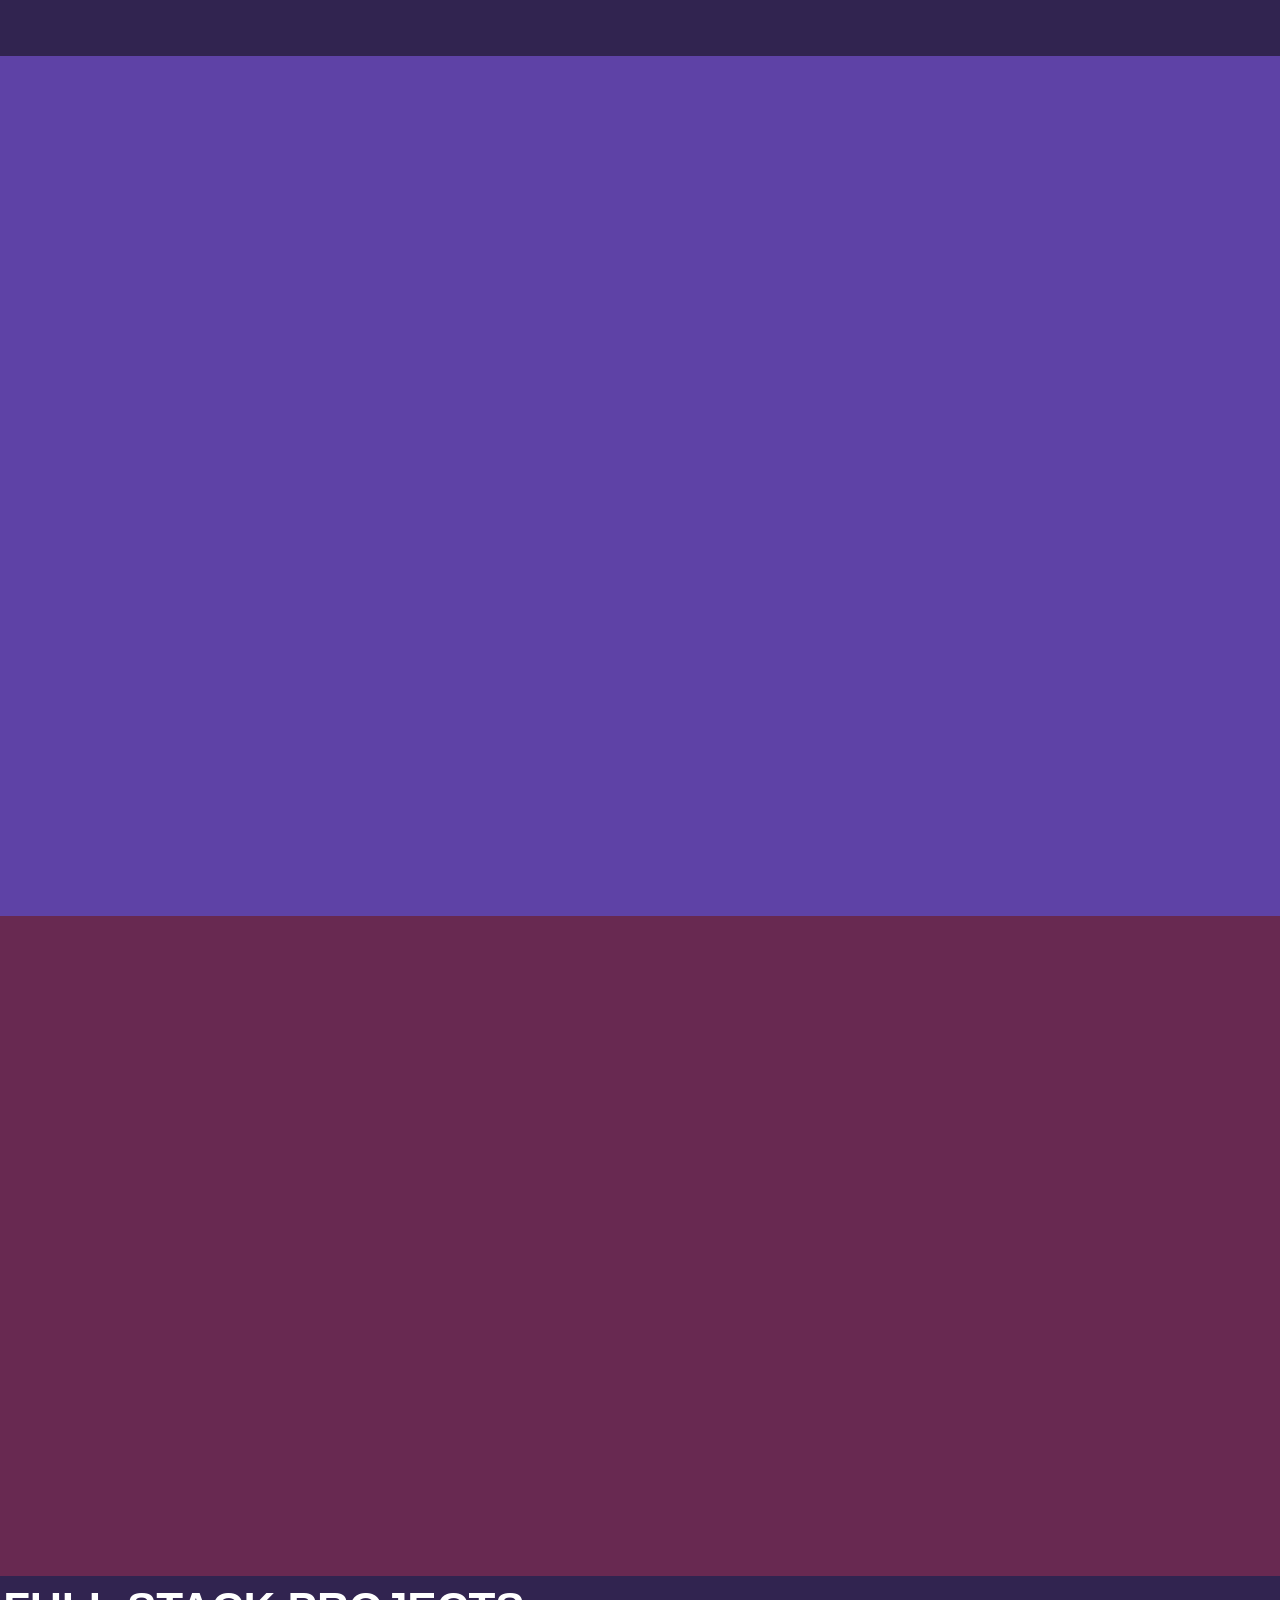
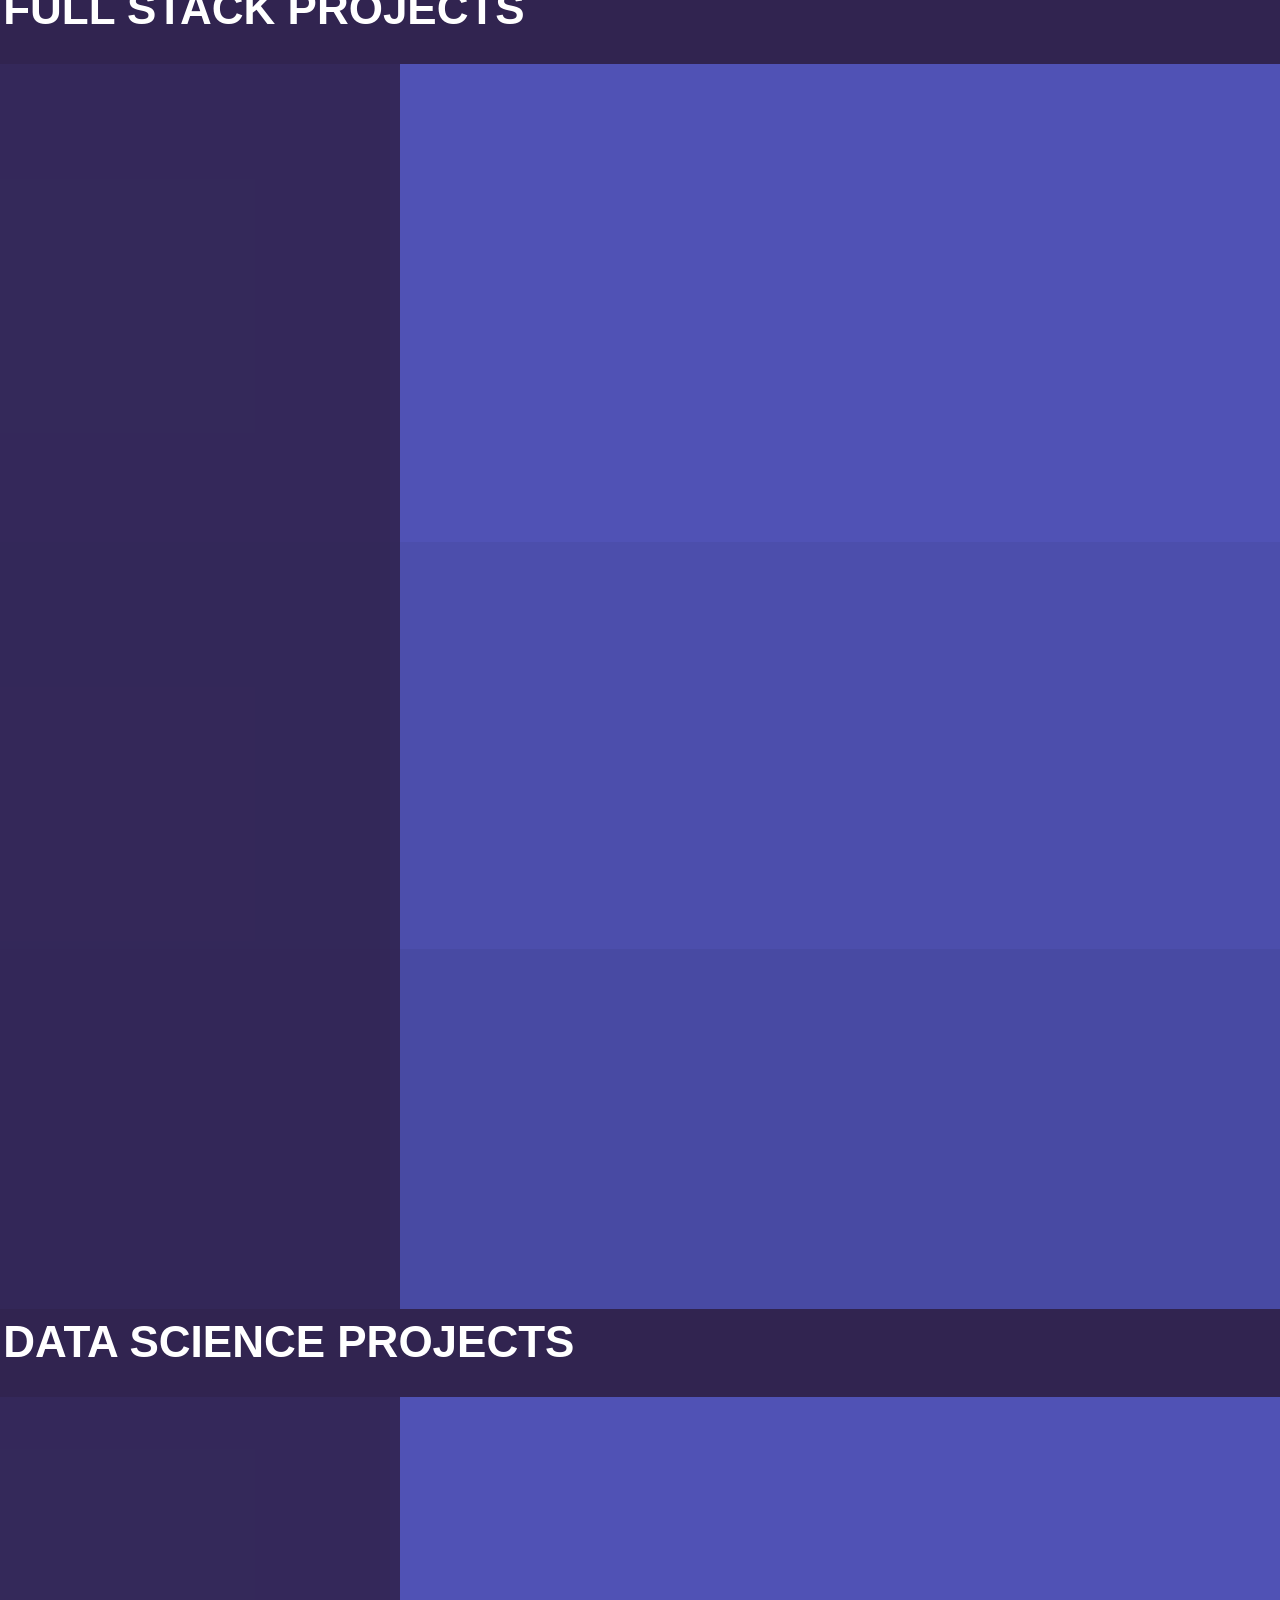
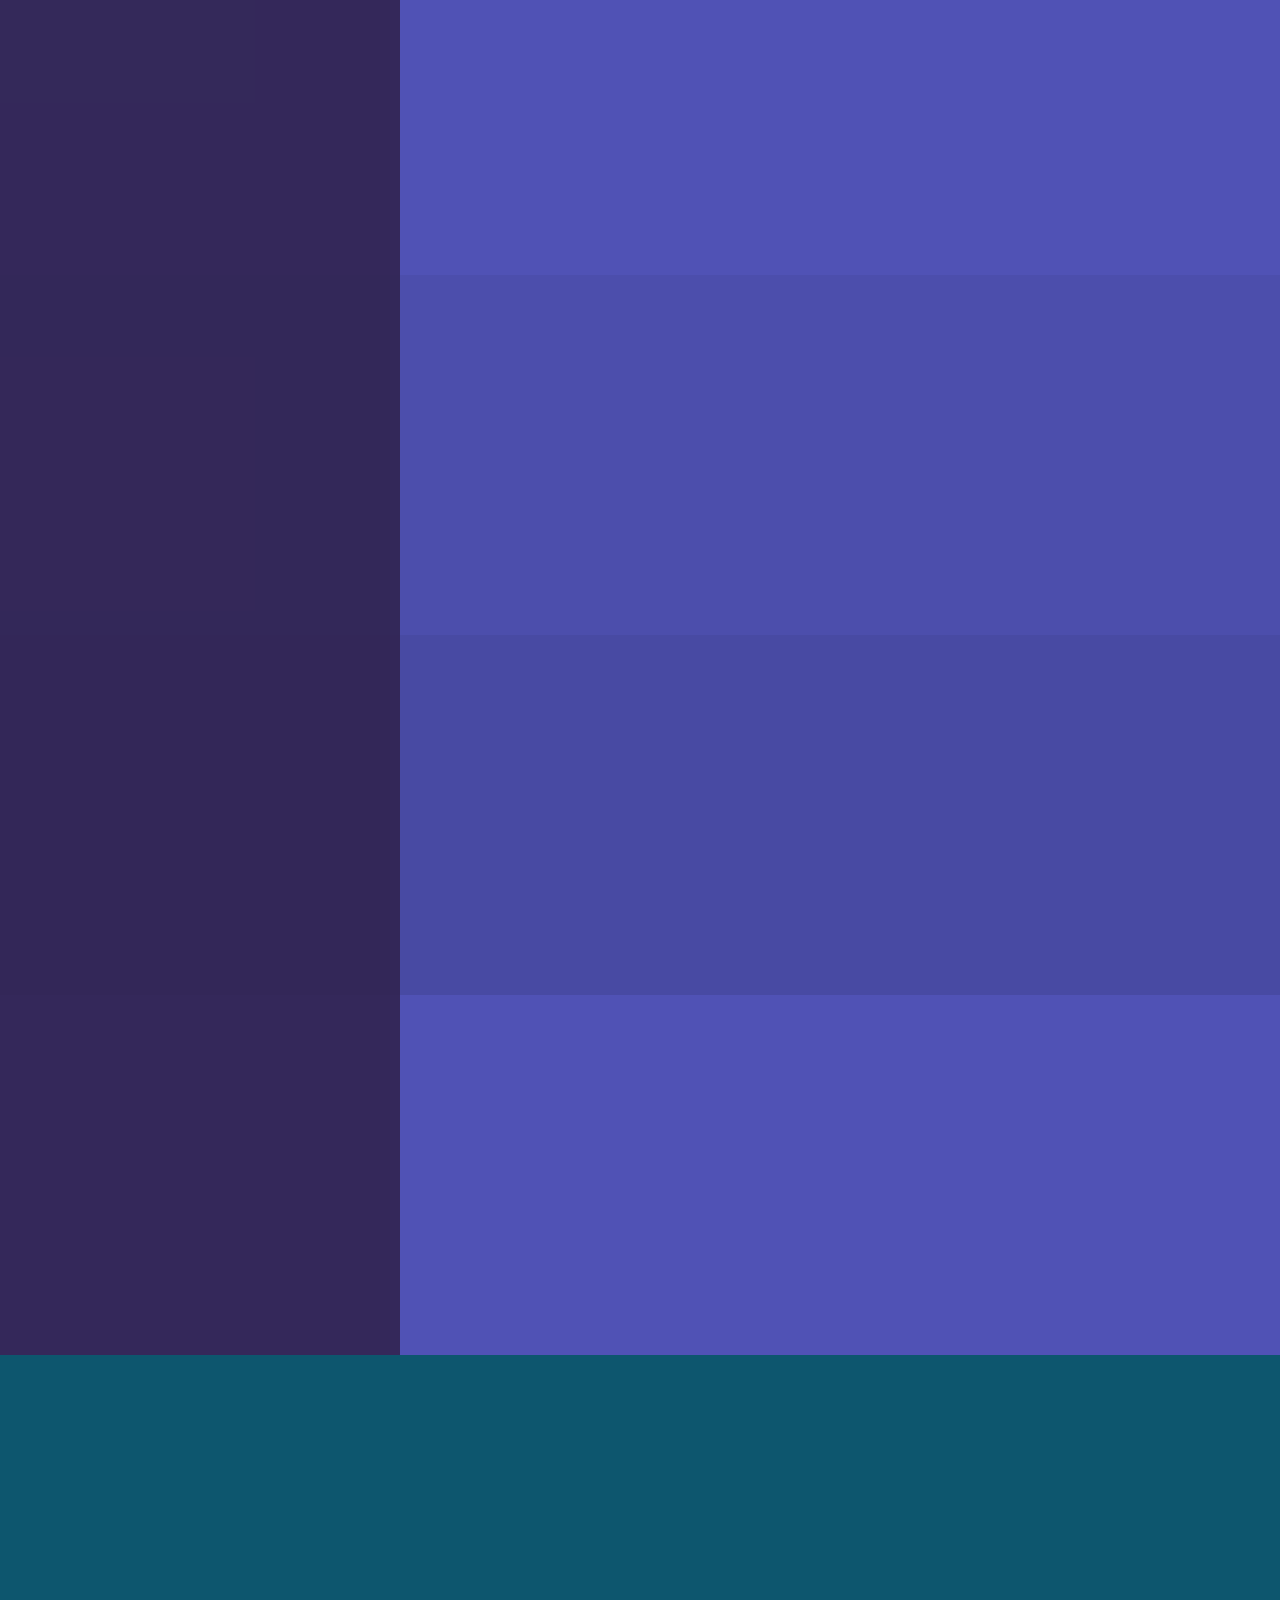
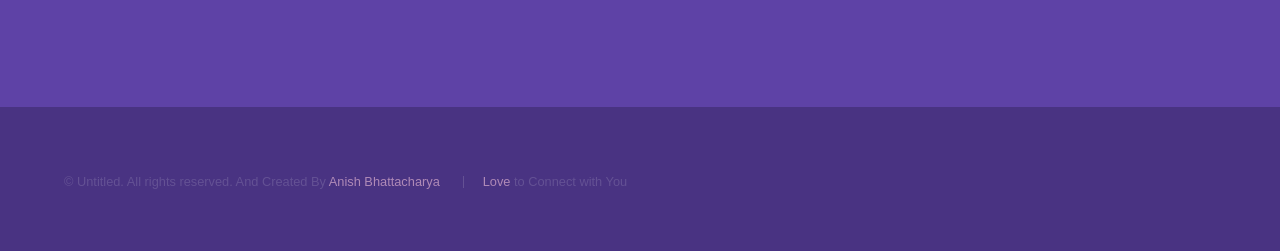
==== commit a20fe89c: "Update index.html and main.css to enhance project sections with improved hover media functionality a" ====
--- a/index.html
+++ b/index.html
@@ -147,12 +147,10 @@
       </section>
 
       <section>
-        <a href="https://hi-anime-two.vercel.app/" class="image"><img src="./images/Hianime.webp" alt="EduSync"
-            data-position="center center" />
-          <!-- Hover preview: use an <img> OR a <video> with class="hover-media" -->
-
-          <video class="hover-media" muted loop playsinline preload="Demo Video">
-            <source src="./videos/Hianime_demo.webm" type="video/mp4" />
+        <a  target="_blank" href="https://hi-anime-two.vercel.app/" class="image has-hover-media" target="_blank">
+          <img src="./images/Hianime.webp" alt="HiAnime" data-position="center center" />
+          <video class="hover-media" muted loop playsinline preload="metadata">
+            <source src="./videos/Hianime_demo.mp4" type="video/mp4" />
           </video>
         </a>
         <div class="content">
@@ -182,13 +180,13 @@
       </section>
 
       <section>
-        <a href="" class="image"><img src="./images/TrekMaster.png" alt="EduSync"
-            data-position="center center" />
-          <!-- Hover preview: use an <img> OR a <video> with class="hover-media" -->
-
-          <video class="hover-media" muted loop playsinline preload="Demo Video">
-            <source src="https://drive.google.com/file/d/1w4PhEc6bHhmkAvlZ2cyldvZ_KObZ05fD/view"bm type="video/mp4" />
+        <a href="#" class="image has-hover-media">
+          <img src="./images/TrekMaster.png" alt="TrekMaster" data-position="center center" />
+          <!-- Google Drive /view links cannot play inside <video>. Put a local file in /videos then uncomment:
+          <video class="hover-media" muted loop playsinline preload="metadata">
+            <source src="./videos/TrekMaster_demo.mp4" type="video/mp4" />
           </video>
+          -->
         </a>
         <div class="content">
           <div class="inner">
@@ -213,22 +211,47 @@
         </div>
       </section>
 
-      <section>
-        <a href="#" class="image"><img src="images/pic02.jpg" alt="" data-position="top center" /></a>
-        <div class="content">
-          <div class="inner">
-            <h2>Feugiat consequat</h2>
-            <p>
-              Phasellus convallis elit id ullamcorper pulvinar. Duis aliquam
-              turpis mauris, eu ultricies erat malesuada quis. Aliquam
-              dapibus.
-            </p>
-            <ul class="actions">
-              <li><a href="generic.html" class="button">Learn more</a></li>
-            </ul>
-          </div>
-        </div>
-      </section>
+      <!--
+      ============================================================
+      COPY THIS BLOCK FOR THE NEXT FULL-STACK PROJECT
+      1. Uncomment the <section>...</section>
+      2. Replace TITLE, DESCRIPTION, TECH, image/video paths, links
+      3. Hover: keep ONE of image OR video (comment out the other)
+      4. Put demo videos in /videos (not Google Drive /view links)
+      ============================================================
+      <section>
+        <a href="LIVE_URL_HERE" class="image has-hover-media" target="_blank">
+          <img src="./images/YOUR_THUMB.png" alt="PROJECT_NAME" data-position="center center" />
+
+          <img class="hover-media" src="./images/YOUR_HOVER_PREVIEW.png" alt="PROJECT_NAME preview" />
+
+          <video class="hover-media" muted loop playsinline preload="metadata">
+            <source src="./videos/YOUR_DEMO.mp4" type="video/mp4" />
+          </video>
+        </a>
+        <div class="content">
+          <div class="inner">
+            <h2>PROJECT_NAME – Short Tagline</h2>
+            <p>
+              One or two sentences describing what it does.
+            </p>
+            <p>
+              <strong>Tech Stack:</strong>
+              Tech1, Tech2, Tech3
+            </p>
+            <ul class="actions">
+              <li>
+                <a target="_blank" href="GITHUB_URL_HERE" class="button">GitHub</a>
+              </li>
+              <li>
+                <a target="_blank" href="LIVE_URL_HERE" class="button">Live</a>
+              </li>
+            </ul>
+          </div>
+        </div>
+      </section>
+      -->
+
     </section>
 
     <!-- Projectds -->
--- a/assets/css/main.css
+++ b/assets/css/main.css
@@ -3008,6 +3008,11 @@
 			background-size: cover;
 			border-radius: 0;
 			display: block;
+			-ms-flex: 0 0 25em;
+			flex: 0 0 25em;
+			max-width: 25em;
+			min-width: 0;
+			overflow: hidden;
 			position: relative;
 			width: 25em;
 		}
@@ -3015,6 +3020,17 @@
 			.spotlights > section > .image img {
 				border-radius: 0;
 				display: block;
+			}
+
+			/* Keep default thumbs out of layout so wide screenshots can't spill over text */
+			.spotlights > section > .image > img:not(.hover-media) {
+				height: 1px;
+				left: 0;
+				opacity: 0;
+				pointer-events: none;
+				position: absolute;
+				top: 0;
+				width: 1px;
 			}
 
 			.spotlights > section > .image:before {
@@ -3035,10 +3051,6 @@
 				pointer-events: none;
 			}
 
-			.spotlights > section > .image.has-hover-media {
-				overflow: hidden;
-			}
-
 			.spotlights > section > .image .hover-media {
 				-moz-transition: opacity 0.45s ease;
 				-webkit-transition: opacity 0.45s ease;
@@ -3047,6 +3059,8 @@
 				display: block !important;
 				height: 100%;
 				left: 0;
+				max-height: 100%;
+				max-width: 100%;
 				object-fit: cover;
 				opacity: 0;
 				pointer-events: none;
@@ -3128,8 +3142,11 @@
 			}
 
 				.spotlights > section > .image {
+					-ms-flex: none;
+					flex: none;
+					height: 50vh;
+					max-width: none;
 					width: 100%;
-					height: 50vh;
 				}
 
 				.spotlights > section > .content {
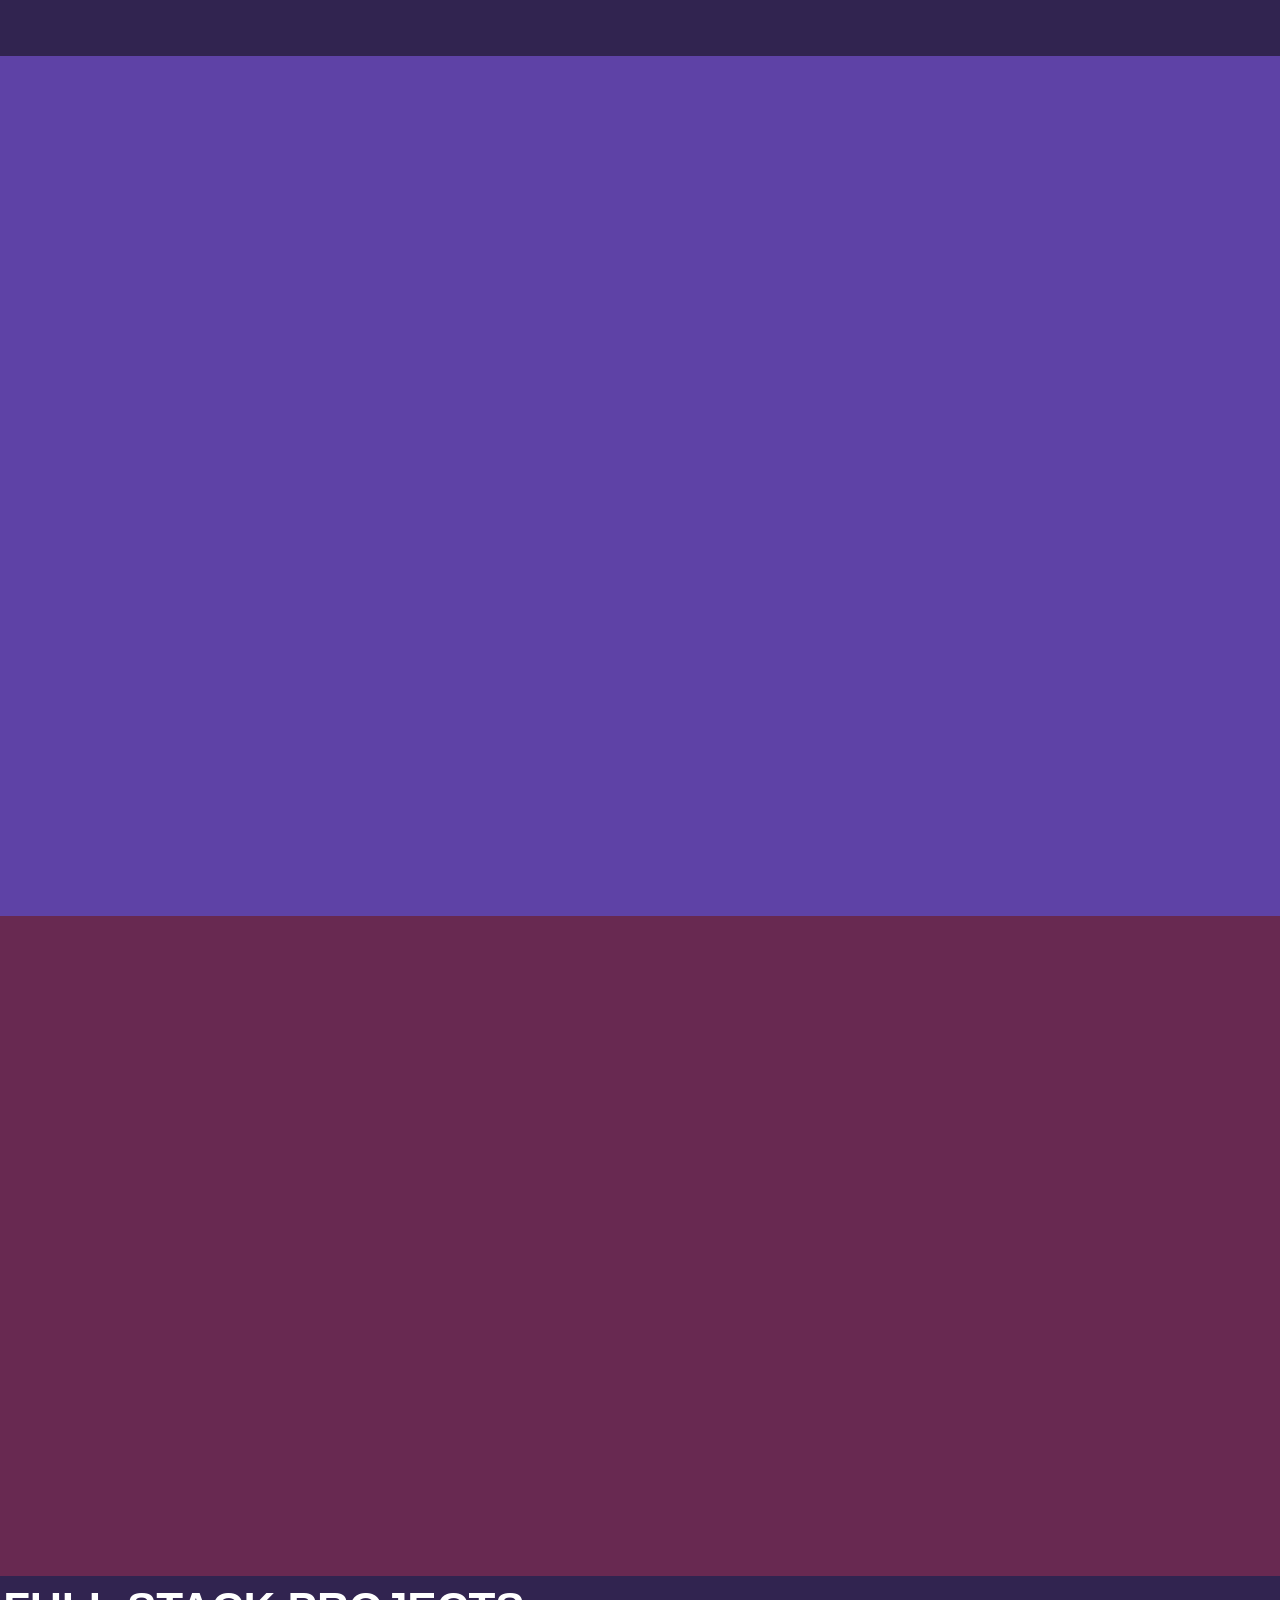
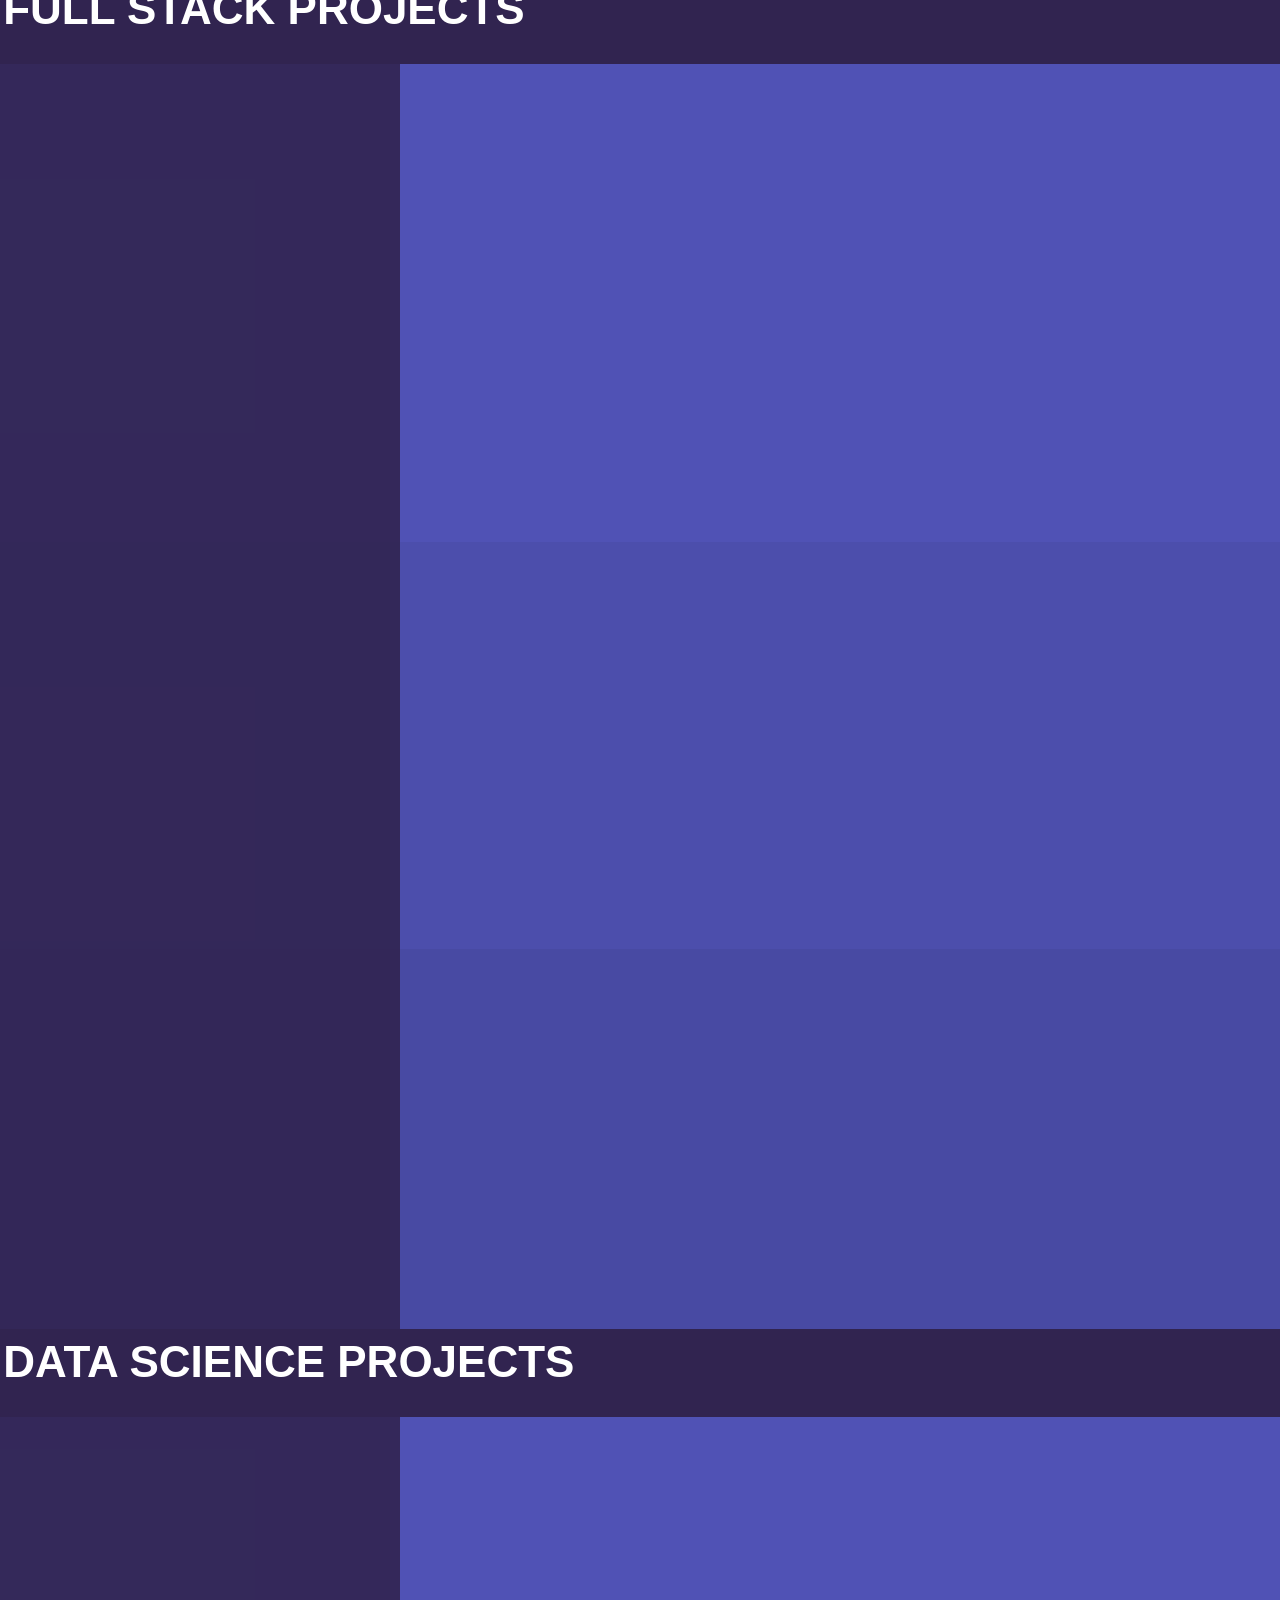
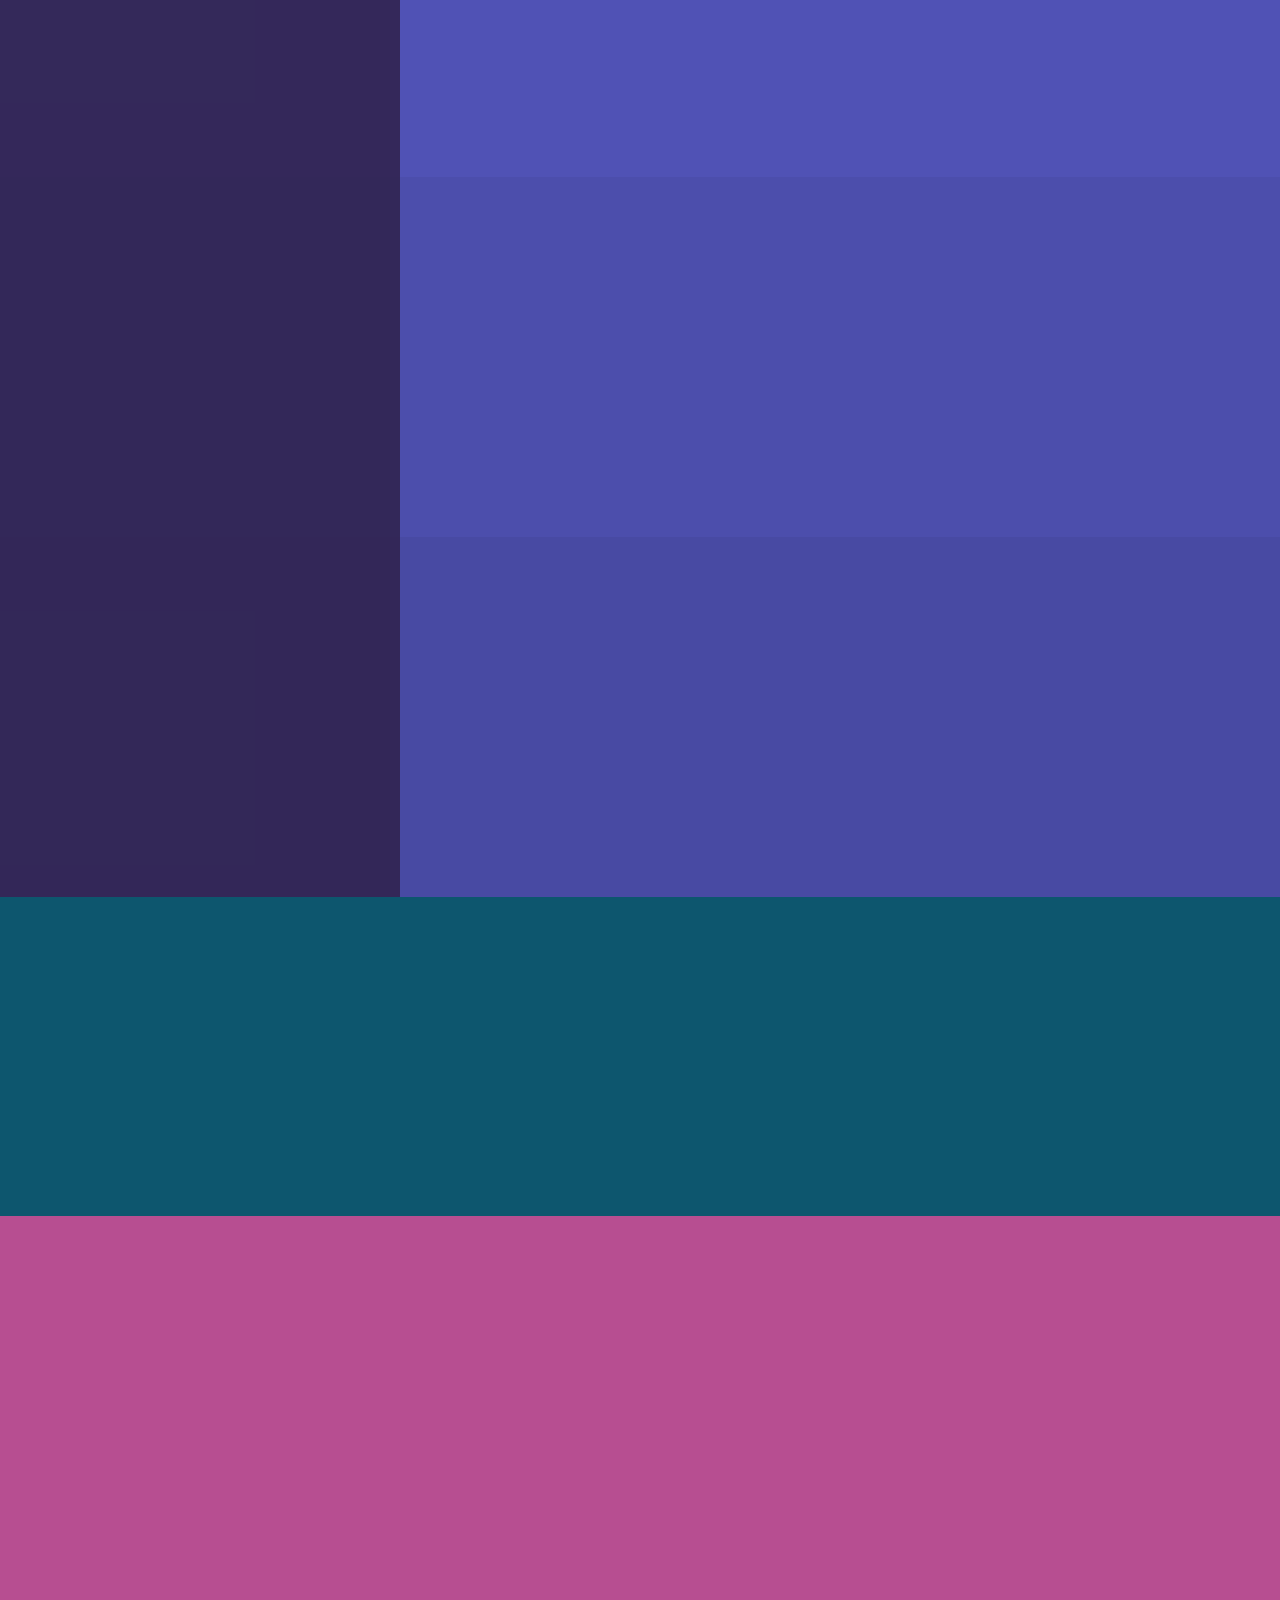
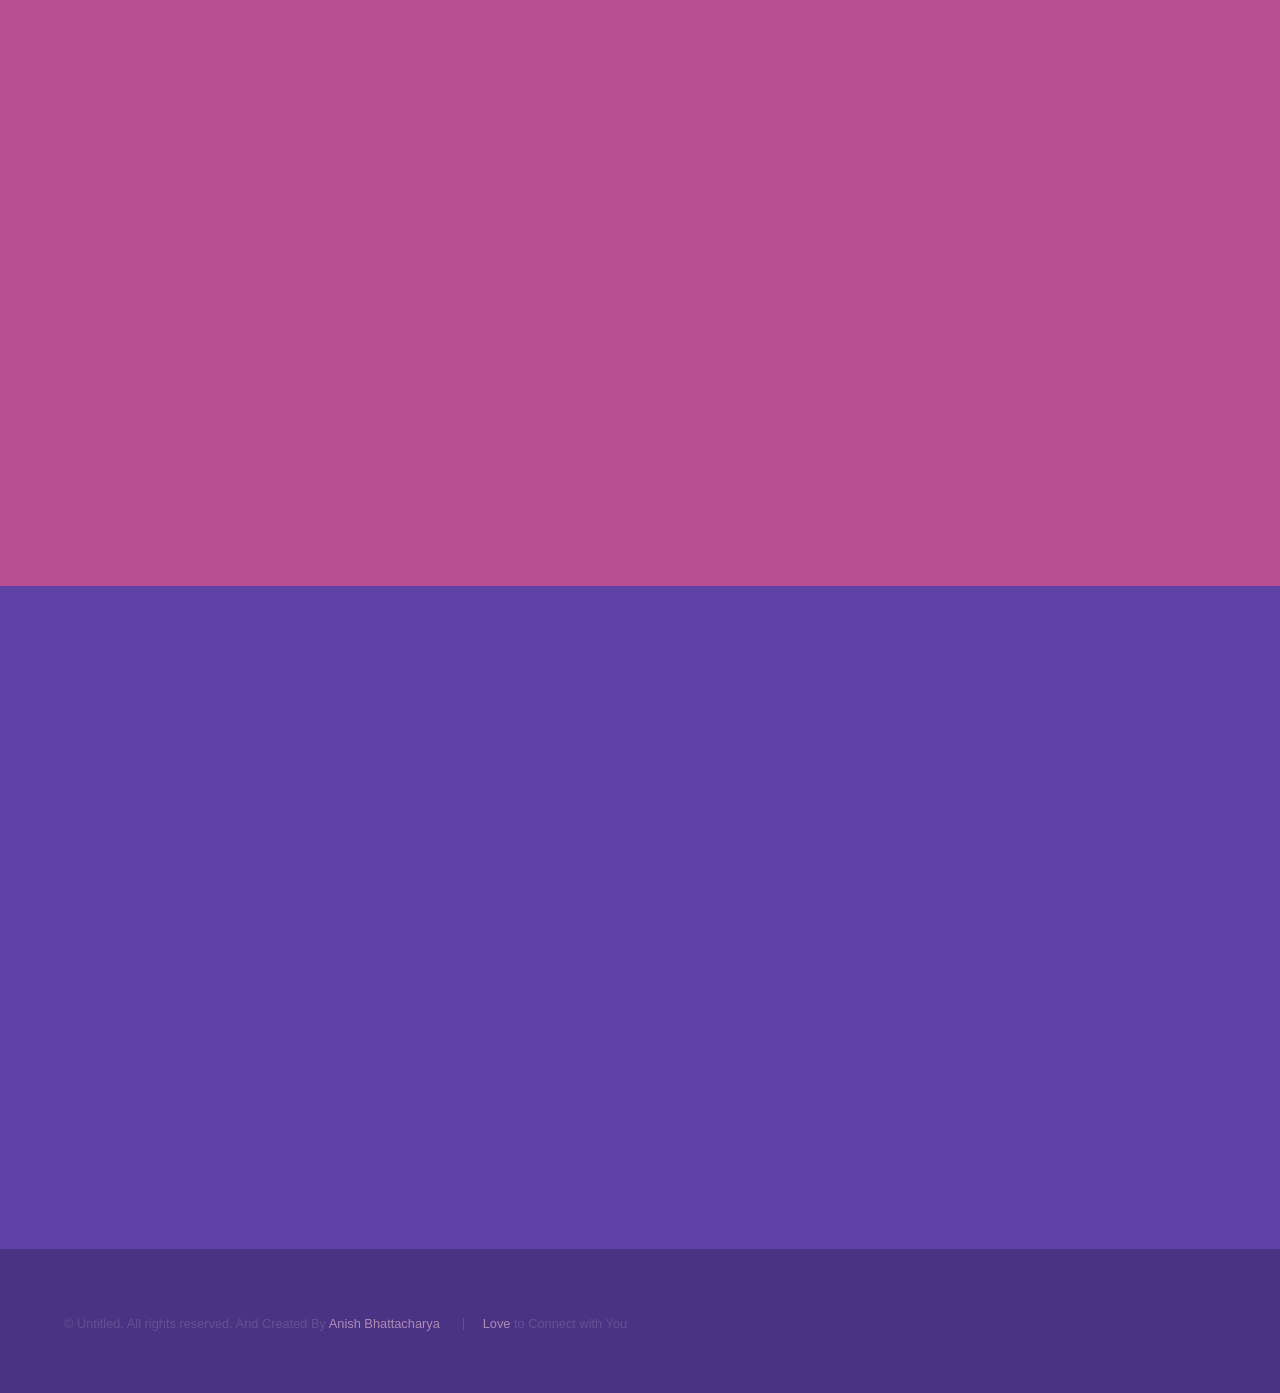
==== commit cce73031: "TMA V2 demo vid added with video link and github link" ====
--- a/index.html
+++ b/index.html
@@ -182,11 +182,10 @@
       <section>
         <a href="#" class="image has-hover-media">
           <img src="./images/TrekMaster.png" alt="TrekMaster" data-position="center center" />
-          <!-- Google Drive /view links cannot play inside <video>. Put a local file in /videos then uncomment:
           <video class="hover-media" muted loop playsinline preload="metadata">
             <source src="./videos/TrekMaster_demo.mp4" type="video/mp4" />
           </video>
-          -->
+         
         </a>
         <div class="content">
           <div class="inner">
@@ -203,9 +202,9 @@
               Vue 3, Flask, Pinia, Axios, Vue Router, Bootstrap 5, SQLite, Celery, Redis, Vite
             </p>
             <ul class="actions">
-              <!-- <li><a target="_blank" href="https://github.com/23f2005522/HiAnime?tab=readme-ov-file"
+              <li><a target="_blank" href="https://github.com/23f2005522/trekking-management-application_V2_23f2005522"
                   class="button">GitHub</a></li>
-              <li><a target="_blank" href="https://hi-anime-two.vercel.app/" class="button">Live</a></li> -->
+              <li><a target="_blank" href="https://drive.google.com/file/d/1w4PhEc6bHhmkAvlZ2cyldvZ_KObZ05fD/view?usp=sharing" class="button">Project Explanation Video</a></li>
             </ul>
           </div>
         </div>
@@ -257,43 +256,6 @@
     <!-- Projectds -->
     <h1 id="Projectds" style="margin-left: 0.2rem;">DATA SCIENCE PROJECTS</h1>
     <section class="wrapper style2 spotlights">
-      <section>
-        <a href="#" class="image"><img src="./images/Hianime.webp" alt="" data-position="center center" /></a>
-        <div class="content">
-          <div class="inner">
-            <h2>
-              EduSync – AI-driven adaptive learning system (Hackathon Project)
-            </h2>
-
-            <p>
-              AI-powered platform accelerating career growth. Create tailored
-              resumes, cover letters, industry insights, and career roadmaps
-              effortlessly. Realistic
-              <span style="font-style: italic; color: white">voice-based interviews</span>, actionable AI-driven
-              feedback using Vapi.
-            </p>
-
-            <!-- Tech Stack -->
-            <p>
-              <strong>Tech Stack:</strong>
-              Next.js, TypeScript, Tailwind CSS, ShadCN, Clerk, Gemini API,
-              Vapi AI, PostgreSQL, Prisma
-            </p>
-
-            <ul class="actions">
-              <li>
-                <a href="https://github.com/23f2005522/EduSync" class="button">GitHub</a>
-              </li>
-              <li>
-                <a href="https://github.com/Yashraj8959" class="button">Collaborated With</a>
-              </li>
-              <li>
-                <a href="https://edu-sync-dun.vercel.app" class="button">Live</a>
-              </li>
-            </ul>
-          </div>
-        </div>
-      </section>
 
       <section>
         <a href="#" class="image"><img src="images/pic02.jpg" alt="" data-position="top center" /></a>
